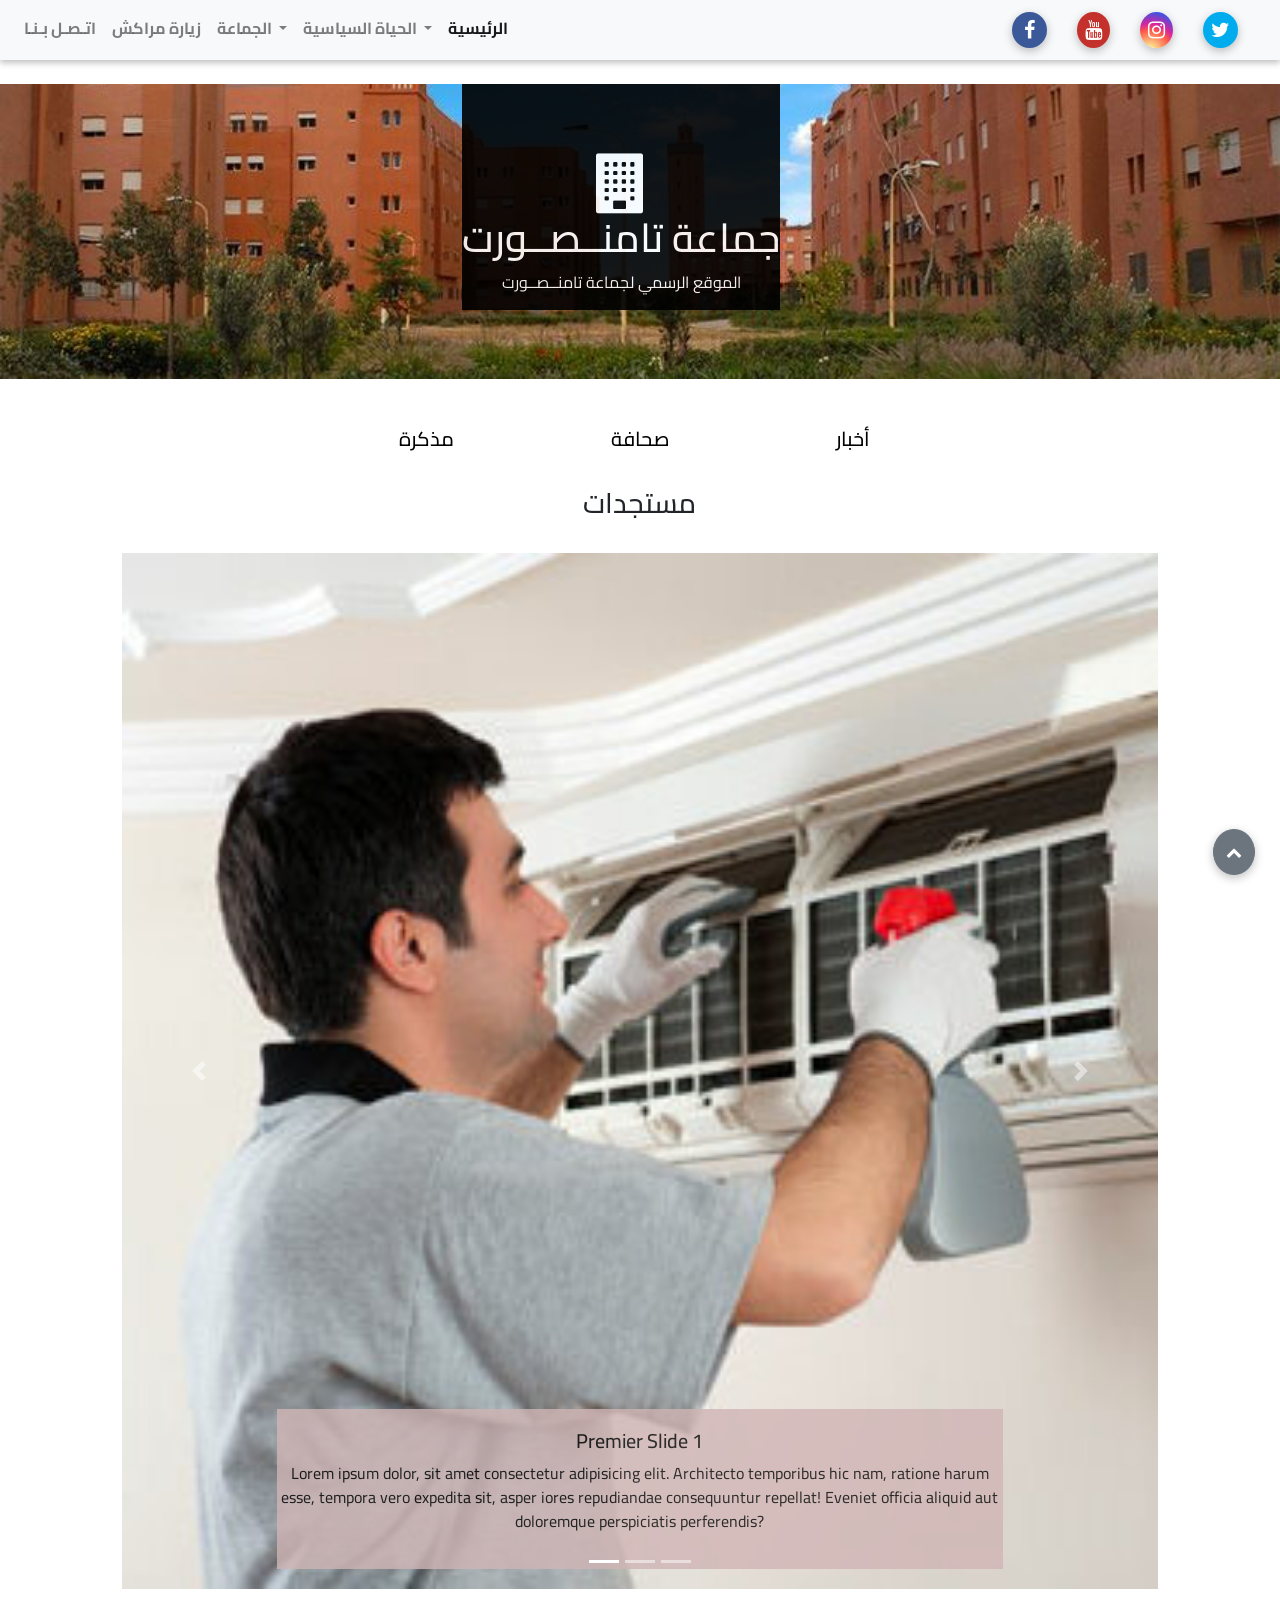
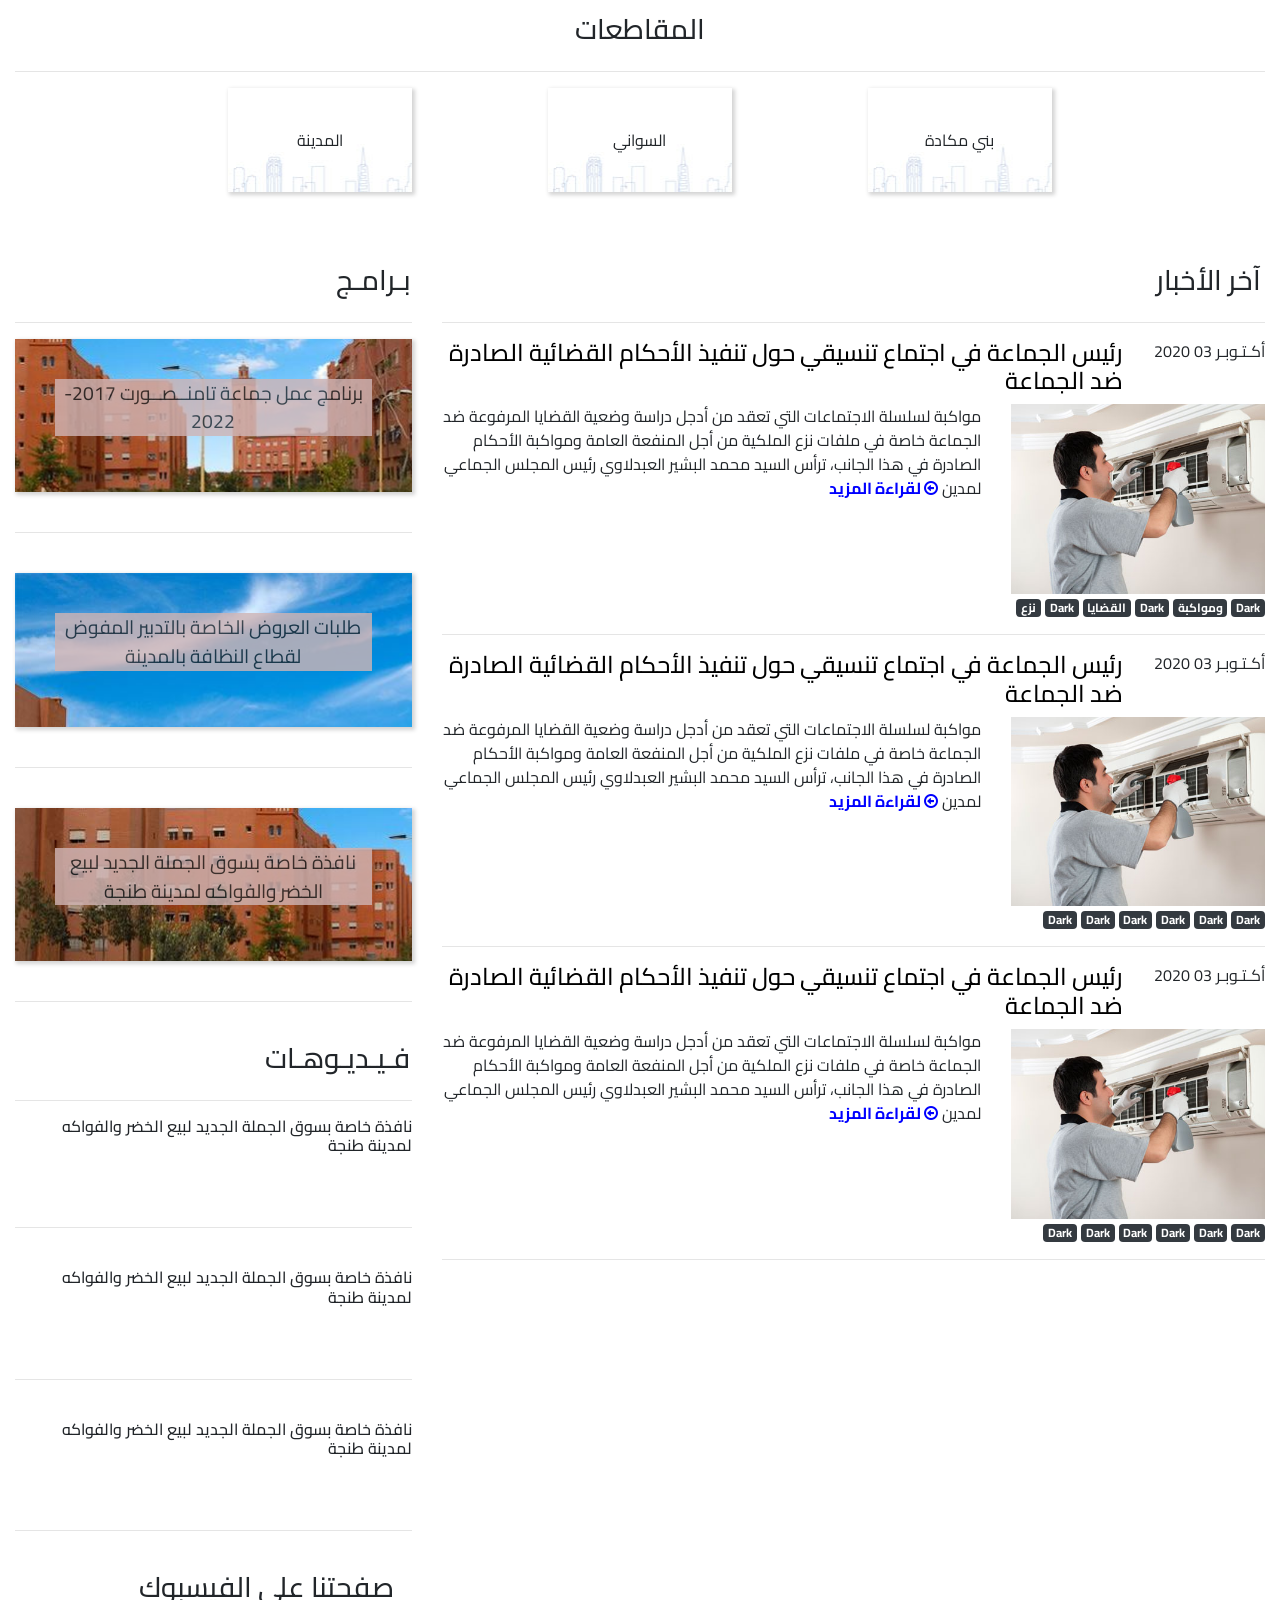
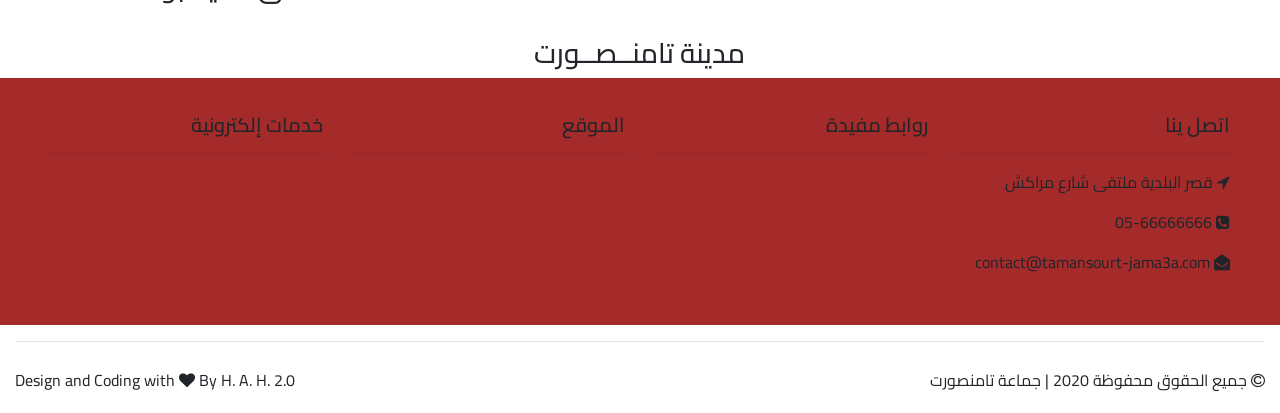
==== vue/index.html @ dc3e3442 "t9hrt a5oty , pc taytbloka chaque 2min , hada jhddi" ====
<!DOCTYPE html>
<html lang="ar">
  <head>
    <meta charset="UTF-8" />
    <meta name="viewport" content="width=device-width, initial-scale=1.0" />

    <link
      rel="stylesheet"
      href="https://stackpath.bootstrapcdn.com/font-awesome/4.7.0/css/font-awesome.min.css"
    />
    <link
      rel="stylesheet"
      href="../vondor/bootstrap/dist/css/bootstrap.min.css"
    />
    <link rel="stylesheet" href="../style/style.css" />
    <!-- <link href="https://fonts.googleapis.com/css2?family=Roboto" rel="stylesheet" /> -->
    <link
      href="https://fonts.googleapis.com/css2?family=Cairo:wght@600&display=swap"
      rel="stylesheet"
    />
    <title>جماعة تامنــصــورت | أحـسـن جـمـاعـة فـي الـعـالـم</title>
  </head>

  <body>
    <header>
      <nav class="navbar navbar-expand-lg navbar-light bg-light">
       
        <button
          class="navbar-toggler"
          type="button"
          data-toggle="collapse"
          data-target="#navbarTogglerDemo02"
          aria-controls="navbarTogglerDemo02"
          aria-expanded="false"
          aria-label="Toggle navigation"
        >
        <i class="fa fa-bars" style="font-size:30px"></i>
        </button>

        <div class="collapse navbar-collapse" id="navbarTogglerDemo02">
          <ul
            class="navbar-nav mr-auto mt-2 mt-lg-0"
            style="text-align: center"
          >
          <li class="nav-item cool-link">
            <a class="nav-link" href="#">اتـصـل بـنـا</a>
          </li>
          <li class="nav-item cool-link">
            <a class="nav-link" href="#">زيارة مراكش</a>
          </li>
         
           
            <li class="nav-item dropdown cool-link">
              <a
                class="nav-link dropdown-toggle"
                href="#"
                id="navbarDropdownMenuLink"
                data-toggle="dropdown"
                aria-haspopup="true"
                aria-expanded="false"
              >
                الجماعة
              </a>
              <div
                class="dropdown-menu"
                aria-labelledby="navbarDropdownMenuLink"
              >
                <a class="dropdown-item" href="#">جماعة تامنــصــورت</a>
                <hr />
                <a class="dropdown-item" href="#">الإدارة الجماعية</a>
                <hr />
                <a class="dropdown-item" href="#">المقاطعات</a>
              </div>
            </li>
            <li class="nav-item dropdown cool-link">
              <a
                class="nav-link dropdown-toggle"
                href="#"
                id="navbarDropdownMenuLink"
                data-toggle="dropdown"
                aria-haspopup="true"
                aria-expanded="false"
              >
                الحياة السياسية
              </a>
              <div
                class="dropdown-menu"
                aria-labelledby="navbarDropdownMenuLink"
              >
                <a class="dropdown-item" href="#">العمدة</a>
                <hr />
                <a class="dropdown-item" href="#">المكتب</a>
                <hr />
                <a class="dropdown-item" href="#">المجلس الجماعي</a>
                <hr />
                <a class="dropdown-item" href="#">مجالس المقاطعات</a>
              </div>
            </li>
           
           
            <li class="nav-item active cool-link">
              <a class="nav-link" href="#"
                >الرئيسية<span class="sr-only">(current)</span></a
              >
            </li>
          </ul>
          <br>
          <span style="float: right;">
        <a class="padd facebook" href="#" target="_blank" ><i class="fa fa-facebook" aria-hidden="true"></i></a>
          <a class="padd youtube" href="#" target="_blank" >  <i class="fa fa-youtube" aria-hidden="true"></i></a>
          <a class="padd instagram" href="#" target="_blank" ><i class="fa fa-instagram" aria-hidden="true"></i></a>
          <a class="padd twitter" href="#" target="_blank" ><i class="fa fa-twitter" aria-hidden="true"></i></a>
        </span>
        </div>
      </nav>
    </header>
    <!-- <div id="loading"></div> page -->
    <br />
    <div class="container-fluid">
      <div class="row " style="text-align: center;">
        <img id="image" src="../images/back2.jpg" width="100%"/>
        <span id="definition">
        <i
              class="fa fa-building"
              aria-hidden="true"
              style="font-size: 60px"
            ></i>
          <h1 >
            جماعة تامنــصــورت
           
          </h1>
        <p>الموقع الرسمي لجماعة تامنــصــورت</p></span>
      
      </div>
      <br />
      <br />
      <div class="row" style="text-align: center">
        <div class="col-md-3"></div>
        <!-- <div class="col-md-2">
          <a class="padd" href="#" target="_blank" ><i class="fa fa-facebook" aria-hidden="true"></i></a>
          <a class="padd" href="#" target="_blank" >  <i class="fa fa-youtube" aria-hidden="true"></i></a>
          <a class="padd" href="#" target="_blank" ><i class="fa fa-instagram" aria-hidden="true"></i></a>
          <a class="padd" href="#" target="_blank" ><i class="fa fa-twitter" aria-hidden="true"></i></a>
  
        </div> -->
        <div class="col-md-2">
          <a class="cool-link" href="#"> <h5> مذكرة</h5></a>
        </div>
        <div class="col-md-2">
          <a class="cool-link" href="#"><h5>صحافة</h5> </a>
        </div>
        <div class="col-md-2">
          <a class="cool-link" href="#"><h5>أخبار</h5></a>
        </div>

        <div class="col-md-3"></div>
      </div>
      <br />
      <div class="row" style="text-align: center;">
        <div class="col-md-4"></div>
        <div class="col-md-4"><h3>مستجدات</h3></div>
        <div class="col-md-4"></div>
      </div>
      <br>
      <div class="row">
        <div class="col-md-1"></div>
        <div class="col-md-10">
          <div
            id="carouselExampleIndicators"
            class="carousel slide"
            data-ride="carousel"
          >
            <ol class="carousel-indicators">
              <li
                data-target="#carouselExampleIndicators"
                data-slide-to="0"
                class="active"
              ></li>
              <li
                data-target="#carouselExampleIndicators"
                data-slide-to="1"
              ></li>
              <li
                data-target="#carouselExampleIndicators"
                data-slide-to="2"
              ></li>
            </ol>
            <div class="carousel-inner">
              <div class="carousel-item active">
                <img
                  class="d-block w-100"
                  src="../images/slide1.jpg"
                  alt="First slide"
                />
                <div
                  class="carousel-caption d-none d-md-block"
                  style="background-color: #d0b5b5;color:black ;  opacity: 0.8;"
                >
                  <h5>Premier Slide 1</h5>
                  <p>
                    Lorem ipsum dolor, sit amet consectetur adipisicing elit.
                    Architecto temporibus hic nam, ratione harum esse, tempora
                    vero expedita sit, asper iores repudiandae consequuntur
                    repellat! Eveniet officia aliquid aut doloremque
                    perspiciatis perferendis?
                  </p>
                </div>
              </div>

              <div class="carousel-item">
                <img
                  class="d-block w-100"
                  src="../images/slide1.jpg"
                  alt="Second slide"
                />
                <div
                  class="carousel-caption d-none d-md-block"
                  style="background-color: #d0b5b5;color:black  ;  opacity: 0.8;"
                >
                  <h5>Deuxieme slide 2</h5>
                  <p>
                    Lorem ipsum dolor, sit amet consectetur adipisicing elit.
                    Architecto temporibus hic nam, ratione harum esse, tempora
                    vero expedita sit, asper iores repudiandae consequuntur
                    repellat! Eveniet officia aliquid aut doloremque
                    perspiciatis perferendis?
                  </p>
                </div>
              </div>
              <div class="carousel-item">
                <img
                  class="d-block w-100"
                  src="../images/slide1.jpg"
                  alt="Third slide"
                />
                <div
                  class="carousel-caption d-none d-md-block"
                  style="background-color: #d0b5b5;color:black ;  opacity: 0.8; "
                >
                  <h5>Troisieme Slide 3</h5>
                  <p>
                    Lorem ipsum dolor, sit amet consectetur adipisicing elit.
                    Architecto temporibus hic nam, ratione harum esse, tempora
                    vero expedita sit, asper iores repudiandae consequuntur
                    repellat! Eveniet officia aliquid aut doloremque
                    perspiciatis perferendis?
                  </p>
                </div>
              </div>
            </div>
            <a
              class="carousel-control-prev"
              href="#carouselExampleIndicators"
              role="button"
              data-slide="prev"
            >
              <span
                class="carousel-control-prev-icon"
                aria-hidden="true"
              ></span>
              <span class="sr-only">Previous</span>
            </a>
            <a
              class="carousel-control-next"
              href="#carouselExampleIndicators"
              role="button"
              data-slide="next"
            >
              <span
                class="carousel-control-next-icon"
                aria-hidden="true"
              ></span>
              <span class="sr-only">Next</span>
            </a>
          </div>
        </div>
        <div class="col-md-1"></div>
    
      </div>
      <br />
       <div class="row" style="text-align: center;">
            <div class="col-md-5"></div>
            <div class="col-md-2"><h3>المقاطعات</h3></div>
            <div class="col-md-5"></div>
          </div>
          <hr />
      <div class="row" style="text-align: center">
        <div class="col-md-2"></div>
        <div class="col-md-2">
          <div class="my-card carding">المدينة</div>
          <br />
        </div>
        <div class="col-md-1"></div>
        <br />
        <div class="col-md-2">
          <div class="my-card carding">السواني</div>
          <br />
        </div>
        <div class="col-md-1"></div>
        <div class="col-md-2">
          <div class="my-card carding">بني مكادة</div>
        </div>
        <div class="col-md-2"></div>
      </div>
      <br />
      <br />

      <div class="row">
        <div class="col-md-4">
          <div class="row" style="text-align: center;">
            <div class="col-md-9"></div>
            <div class="col-md-3"><h3>بـرامـج</h3></div>
          </div>
          <hr />
          <div class="my-card test0">  <p class="ho"> برنامج عمل جماعة تامنــصــورت 2017-2022</p> </div>
          <br />
          <hr />

          <br />
          <div class="my-card test">
          <p  class="ho"> طلبات العروض الخاصة بالتدبير المفوض لقطاع النظافة بالمدينة</p> 
          </div>
          <br />
          <hr />

          <br />
          <div class="my-card test2">
            <p  class="ho"> نافذة خاصة بسوق الجملة الجديد لبيع الخضر والفواكه لمدينة طنجة</p> 
          </div>
          <br />
          <hr />

          <br />
          <div class="row" style="text-align: center;">
            <div class="col-md-7"></div>
            <div class="col-md-5"><h3>فـيـديـوهـات</h3></div>
          </div>
          <hr />
          <div class="row" style="text-align: right">
            <div class="col-md-12">
              <h6>
                نافذة خاصة بسوق الجملة الجديد لبيع الخضر والفواكه لمدينة طنجة
              </h6>
              <br />
              <!-- <iframe
                width="80%"
                height="200"
                src="https://www.youtube.com/embed/Rf_vrD_gNY4"
                frameborder="0"
                allow="accelerometer;
     autoplay; clipboard-write; encrypted-media; gyroscope; picture-in-picture"
                allowfullscreen
              ></iframe> -->
              <br />
              <hr />
              <br />
            </div>

            <div class="col-md-12">
              <h6>
                نافذة خاصة بسوق الجملة الجديد لبيع الخضر والفواكه لمدينة طنجة
              </h6>
              <br />
              <!-- <iframe
                width="80%"
                height="200"
                src="https://www.youtube.com/embed/Rf_vrD_gNY4"
                frameborder="0"
                allow="accelerometer;
     autoplay; clipboard-write; encrypted-media; gyroscope; picture-in-picture"
                allowfullscreen
              ></iframe> -->
              <br />
              <hr />
              <br />
            </div>

            <div class="col-md-12">
              <h6>
                نافذة خاصة بسوق الجملة الجديد لبيع الخضر والفواكه لمدينة طنجة
              </h6>
              <br />
              <!-- <iframe
                width="80%"
                height="200"
                src="https://www.youtube.com/embed/Rf_vrD_gNY4"
                frameborder="0"
                allow="accelerometer;
     autoplay; clipboard-write; encrypted-media; gyroscope; picture-in-picture"
                allowfullscreen
              ></iframe> -->
            </div>
          </div>

          <br />
          <hr />
          <br />
          <div class="row" style="text-align: center;">
            <div class="col-md-3"></div>
            <div class="col-md-9"><h3>صفحتنا على الفيسبوك</h3></div>
          </div>
        </div>
        <div class="col-md-8">
          <div class="row" style="text-align: center;"> 
            <div class="col-md-10"></div>
            <div class="col-md-2"><h3>آخر الأخبار</h3></div>
          </div>
          <hr />
          <div class="row" style="text-align: right">
            <div class="col-md-10">
              <h4>
                <a href="#"
                  >رئيس الجماعة في اجتماع تنسيقي حول تنفيذ الأحكام القضائية
                  الصادرة ضد الجماعة</a
                >
              </h4>
            </div>
            <div class="col-md-2">2020 أكـتـوبـر 03</div>
            <br />
            <br />
            <div class="col-md-8">
              <p>
                مواكبة لسلسلة الاجتماعات التي تعقد من أدجل دراسة وضعية القضايا
                المرفوعة ضد الجماعة خاصة في ملفات نزع الملكية من أجل المنفعة
                العامة ومواكبة الأحكام الصادرة في هذا الجانب، ترأس السيد محمد
                البشير العبدلاوي رئيس المجلس الجماعي لمدين
                <a href="#" style="color: blue; font-weight: bold">
                  <i class="fa fa-arrow-circle-o-left" aria-hidden="true"></i>
                  لقراءة المزيد
                </a>
              </p>
            </div>
            <div class="col-md-4">
              <img src="../images/service2.jpg" width="100%" alt="image" />
              <br />
              <span class="badge badge-dark">نزع</span>
              <span class="badge badge-dark">Dark</span>
              <span class="badge badge-dark">القضايا</span>
              <span class="badge badge-dark">Dark</span>
              <span class="badge badge-dark">ومواكبة</span>
              <span class="badge badge-dark">Dark</span>
            </div>
          </div>
          <hr />
          <div class="row" style="text-align: right">
            <div class="col-md-10">
              <h4>
                <a href="#"
                  >رئيس الجماعة في اجتماع تنسيقي حول تنفيذ الأحكام القضائية
                  الصادرة ضد الجماعة</a
                >
              </h4>
            </div>
            <div class="col-md-2">2020 أكـتـوبـر 03</div>
            <br />
            <br />
            <div class="col-md-8">
              <p>
                مواكبة لسلسلة الاجتماعات التي تعقد من أدجل دراسة وضعية القضايا
                المرفوعة ضد الجماعة خاصة في ملفات نزع الملكية من أجل المنفعة
                العامة ومواكبة الأحكام الصادرة في هذا الجانب، ترأس السيد محمد
                البشير العبدلاوي رئيس المجلس الجماعي لمدين
                <a href="#" style="color: blue; font-weight: bold">
                  <i class="fa fa-arrow-circle-o-left" aria-hidden="true"></i>
                  لقراءة المزيد
                </a>
              </p>
            </div>
            <div class="col-md-4">
              <img src="../images/service2.jpg" width="100%" alt="image" />
              <br />
              <span class="badge badge-dark">Dark</span>
              <span class="badge badge-dark">Dark</span>
              <span class="badge badge-dark">Dark</span>
              <span class="badge badge-dark">Dark</span>
              <span class="badge badge-dark">Dark</span>
              <span class="badge badge-dark">Dark</span>
            </div>
          </div>
          <hr />
          <div class="row" style="text-align: right">
            <div class="col-md-10">
              <h4>
                <a href="#"
                  >رئيس الجماعة في اجتماع تنسيقي حول تنفيذ الأحكام القضائية
                  الصادرة ضد الجماعة</a
                >
              </h4>
            </div>
            <div class="col-md-2">2020 أكـتـوبـر 03</div>
            <br />
            <br />
            <div class="col-md-8">
              <p>
                مواكبة لسلسلة الاجتماعات التي تعقد من أدجل دراسة وضعية القضايا
                المرفوعة ضد الجماعة خاصة في ملفات نزع الملكية من أجل المنفعة
                العامة ومواكبة الأحكام الصادرة في هذا الجانب، ترأس السيد محمد
                البشير العبدلاوي رئيس المجلس الجماعي لمدين
                <a href="#" style="color: blue; font-weight: bold">
                  <i class="fa fa-arrow-circle-o-left" aria-hidden="true"></i>
                  لقراءة المزيد
                </a>
              </p>
            </div>
            <div class="col-md-4">
              <img src="../images/service2.jpg" width="100%" alt="image" />
              <br />
              <span class="badge badge-dark">Dark</span>
              <span class="badge badge-dark">Dark</span>
              <span class="badge badge-dark">Dark</span>
              <span class="badge badge-dark">Dark</span>
              <span class="badge badge-dark">Dark</span>
              <span class="badge badge-dark">Dark</span>
            </div>
          </div>
          <hr />
        </div>
        <div class="row"></div>
      </div>
      <br />
      <div class="row" style="text-align: center;">
        <div class="col-md-4"></div>
        <div class="col-md-4"><h3>مدينة  تامنــصــورت</h3></div>
        <div class="col-md-4"></div>
      </div>
      <div class="row" style="background-color: brown; text-align: right;padding:35px">
        <div class="col-md-3">
          <h5>خدمات إلكترونية</h5>
          <hr />
        </div>
        <div class="col-md-3">
          <h5>الموقع</h5>
          <hr />
        </div>
        <div class="col-md-3">
          <h5>روابط مفيدة</h5>
          <hr />
        </div>
        <div class="col-md-3">
          <h5>اتصل ينا</h5>
          <hr />
          <p>  
           قصر البلدية ملتقى شارع مراكش 
           <i class="fa fa-location-arrow" aria-hidden="true"></i>
          </p>
          <p>
            05-66666666
            <i class="fa fa-phone-square" aria-hidden="true"></i>
          
          </p>
          <p>
            contact@tamansourt-jama3a.com
            <i class="fa fa-envelope-open" aria-hidden="true"></i>
           
          </p>
        </div>
        <br>
       <hr/>
       <br>
      
       
       
      </div>
      <hr>
      <div class="row" style="padding-top: 10px;padding-bottom: 5px;">
        <div class="col-md-6" style="text-align: left;">
          <p> Design and Coding with <i class="fa fa-heart" aria-hidden="true"></i> By H. A. H. 2.0 </p> 
           </div>
           <div class="col-md-6" style="text-align: right;">
             <p>     جميع الحقوق محفوظة 2020 | جماعة تامنصورت  <i class="fa fa-copyright" aria-hidden="true"></i> </p> 
           </div> 
      </div>
    </div>
  </body>
  <a title="Vers le Haut" id="back-to-top" href="#" class="btn btn-secondary back-to-top" role="button"><i class="fa fa-chevron-up"></i></a>
  <script
    src="https://code.jquery.com/jquery-3.2.1.slim.min.js"
    integrity="sha384-KJ3o2DKtIkvYIK3UENzmM7KCkRr/rE9/Qpg6aAZGJwFDMVNA/GpGFF93hXpG5KkN"
    crossorigin="anonymous"
  ></script>
  <script
    src="https://cdnjs.cloudflare.com/ajax/libs/popper.js/1.12.9/umd/popper.min.js"
    integrity="sha384-ApNbgh9B+Y1QKtv3Rn7W3mgPxhU9K/ScQsAP7hUibX39j7fakFPskvXusvfa0b4Q"
    crossorigin="anonymous"
  ></script>
  <script
    src="https://maxcdn.bootstrapcdn.com/bootstrap/4.0.0/js/bootstrap.min.js"
    integrity="sha384-JZR6Spejh4U02d8jOt6vLEHfe/JQGiRRSQQxSfFWpi1MquVdAyjUar5+76PVCmYl"
    crossorigin="anonymous"
  ></script>
  <script type="module" src="../js/main.js"></script>

  <script src="../js/scroll.js"></script>
</html>
---- style/style.css ----
body {
 font-family: 'Cairo', sans-serif;
}
html {
  scroll-behavior: smooth;
}
.navbar{
  box-shadow: 0 3px 6px 0 rgba(50,50,50,.3);
}
.navbar-toggler:focus{
  outline: 1px none;
}
a {
  color: black;
}
#image{
  position: relative;
 
}
#definition {
  position: absolute;
  right: 500px;
  padding-top: 70px;
background-color:black;
color:white;
opacity:0.9;
}
a:hover {
  color: black;
  text-decoration: none;
 }
 /* Hover Animation */
 .cool-link {
  display: inline-block;
  /* color: cadetblue; */
  text-decoration: none;
  font-weight: bold;
}
.padd{
  padding-right:26px;
  font-size: 20px;
}
.ho{
  background-color: #d0b5b5;
  opacity: 0.8;
  /* font-weight: bold; */
  font-size: larger;

}
.carding{
  background: url(../images/bla.jpg) no-repeat;
}
.my-card{
  background-color: whitesmoke;
  padding: 40px;
  box-shadow: 2px 2px 4px 1px #d4d4d4;
  text-align: center;
 
}
.test0{

  background: url(../images/back2.jpg) no-repeat;

  background-position-x: center;
}
.test{
  background: url(../images/back.jpg) no-repeat;

}
.test2{
  background: url(../images/back2.jpg) no-repeat;

}
.cool-link::after {
  content: "";
  display: block;
  width: 0;
  height: 4px;
  background: brown;
  transition: width 0.4s;
}

.cool-link:hover::after {
  width: 100%;
  transition: width 0.3s;
}
/* Loading CSS */
 .page {
  display: none;
}

#loading {
  display: block;
  position: absolute;
  top: 0;
  left: 0;
  z-index: 100;
  width: 100vw;
  height: 100vh;
  /* background-color: white; */
  background-image: url("/images/Double Ring-1s-200px.svg");
  background-repeat: no-repeat;
  background-position: center;
}

.fa-facebook{
  background-color: #3b5998;
  padding: 8px;
  color: white;
  border-radius: 50%;
  padding-left: 12px;
  padding-right: 12px;
  box-shadow: 0px 3px 10px rgba(0,0,0,.25);
}
.fa-youtube{
  background-color: #c4302b;
  padding: 8px;
  color: white;
  border-radius: 50%;
  box-shadow: 0px 3px 10px rgba(0,0,0,.25);
}
.fa-twitter{
background-color: #00acee ;
  padding: 8px;
  color: white;
  border-radius: 50%;
  box-shadow: 0px 3px 10px rgba(0,0,0,.25);
}
.fa-instagram{
  background: #d6249f;
  background: radial-gradient(circle at 30% 107%, #fdf497 0%, #fdf497 5%, #fd5949 45%,#d6249f 60%,#285AEB 90%);
  padding: 8px;
  color: white;
  border-radius: 50%;
  box-shadow: 0px 3px 10px rgba(0,0,0,.25);
}
.back-to-top {
  position: fixed;
  bottom: 25px;
  right: 25px;
  border-radius: 50%;
    padding-left: 12px;
    padding-right: 12px;
  padding-top: 10px;
padding-bottom:10px;
 box-shadow: 0px 3px 10px rgba(0,0,0,.25);
}
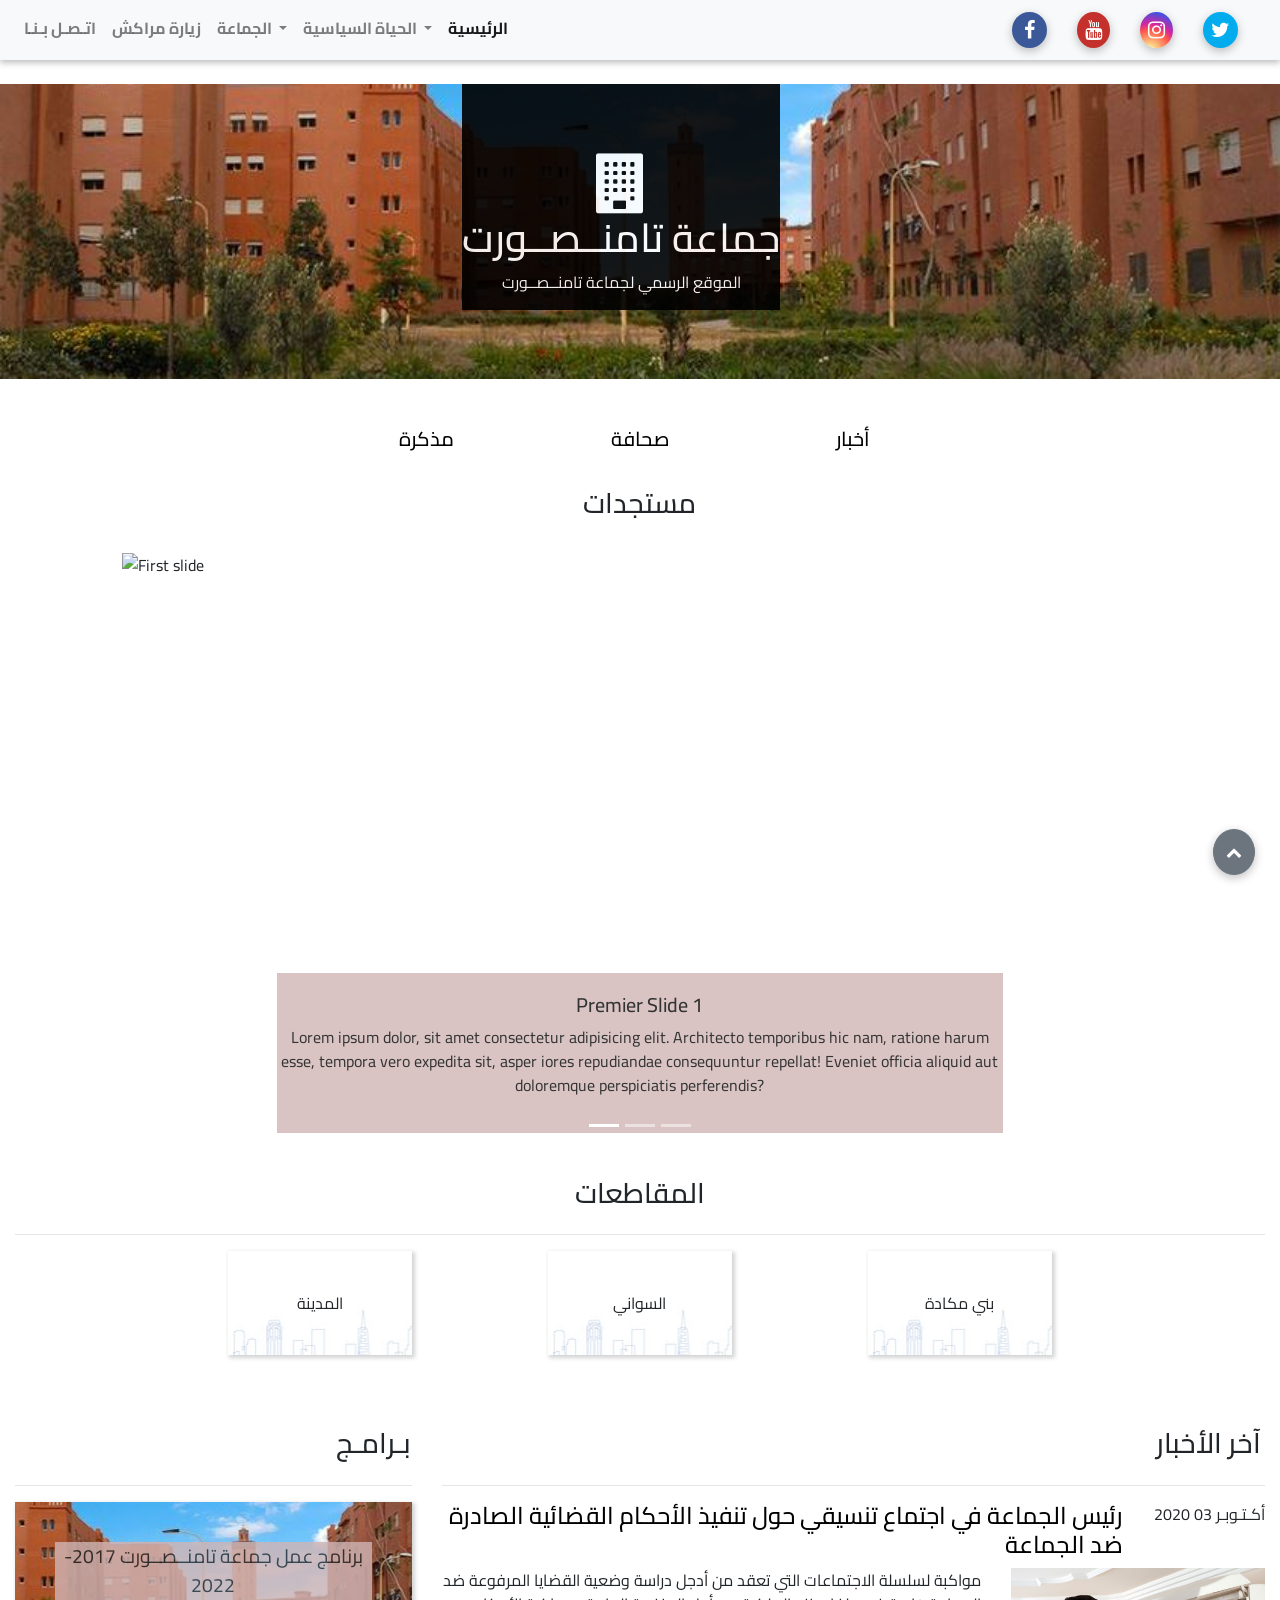
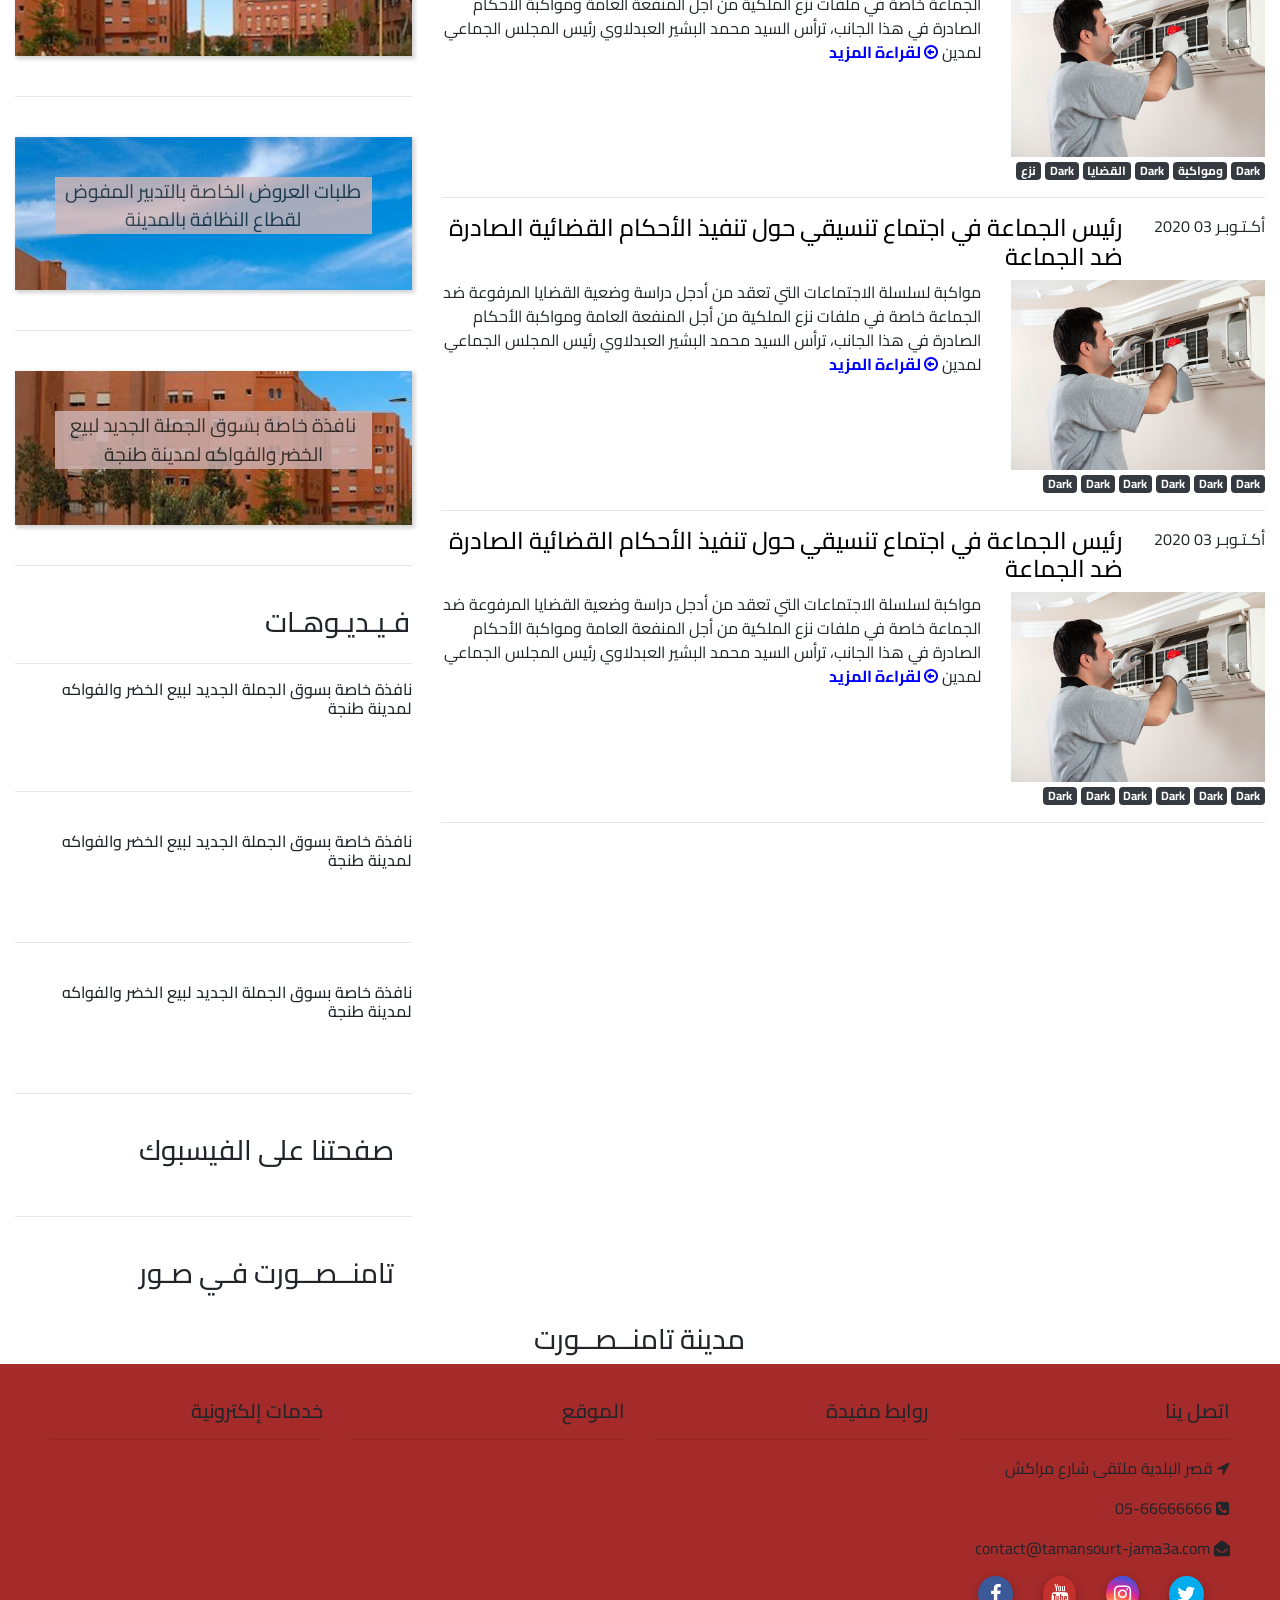
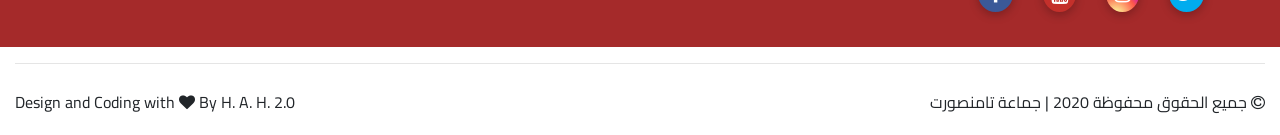
==== commit ea3afc1c: "smo7aat a 7amza , drt contact page jddida !!" ====
--- a/vue/index.html
+++ b/vue/index.html
@@ -43,7 +43,7 @@
             style="text-align: center"
           >
           <li class="nav-item cool-link">
-            <a class="nav-link" href="#">اتـصـل بـنـا</a>
+            <a class="nav-link" href="contact.html">اتـصـل بـنـا</a>
           </li>
           <li class="nav-item cool-link">
             <a class="nav-link" href="#">زيارة مراكش</a>
@@ -189,7 +189,7 @@
               <div class="carousel-item active">
                 <img
                   class="d-block w-100"
-                  src="../images/slide1.jpg"
+                  src="../images/WhatsApp Image 2020-10-03 at 16.43.08 (8).jpeg"
                   alt="First slide"
                 />
                 <div
@@ -210,7 +210,7 @@
               <div class="carousel-item">
                 <img
                   class="d-block w-100"
-                  src="../images/slide1.jpg"
+                  src="../images/WhatsApp Image 2020-10-03 at 16.43.08 (2).jpeg"
                   alt="Second slide"
                 />
                 <div
@@ -230,7 +230,7 @@
               <div class="carousel-item">
                 <img
                   class="d-block w-100"
-                  src="../images/slide1.jpg"
+                  src="../images/WhatsApp Image 2020-10-03 at 16.43.08 (1).jpeg"
                   alt="Third slide"
                 />
                 <div
@@ -399,6 +399,15 @@
             <div class="col-md-3"></div>
             <div class="col-md-9"><h3>صفحتنا على الفيسبوك</h3></div>
           </div>
+                    <!-- Script Page Facebook via API Facebook , i will do it later -->
+          <br />
+          <hr />
+          <br />
+          <div class="row" style="text-align: center;">
+            <div class="col-md-3"></div>
+            <div class="col-md-9"><h3>تامنــصــورت فـي صـور </h3></div>
+          </div>
+          <!-- A Gallery of photos sliding to show to city beauty , i will do it later -->
         </div>
         <div class="col-md-8">
           <div class="row" style="text-align: center;"> 
@@ -523,6 +532,7 @@
         <div class="col-md-4"><h3>مدينة  تامنــصــورت</h3></div>
         <div class="col-md-4"></div>
       </div>
+      <!-- Footer Bar -->
       <div class="row" style="background-color: brown; text-align: right;padding:35px">
         <div class="col-md-3">
           <h5>خدمات إلكترونية</h5>
@@ -553,6 +563,13 @@
             <i class="fa fa-envelope-open" aria-hidden="true"></i>
            
           </p>
+          <!-- <br> -->
+          <span style="float: right;">
+            <a class="padd facebook" href="#" target="_blank" ><i class="fa fa-facebook" aria-hidden="true"></i></a>
+              <a class="padd youtube" href="#" target="_blank" >  <i class="fa fa-youtube" aria-hidden="true"></i></a>
+              <a class="padd instagram" href="#" target="_blank" ><i class="fa fa-instagram" aria-hidden="true"></i></a>
+              <a class="padd twitter" href="#" target="_blank" ><i class="fa fa-twitter" aria-hidden="true"></i></a>
+            </span>
         </div>
         <br>
        <hr/>
@@ -588,7 +605,7 @@
     integrity="sha384-JZR6Spejh4U02d8jOt6vLEHfe/JQGiRRSQQxSfFWpi1MquVdAyjUar5+76PVCmYl"
     crossorigin="anonymous"
   ></script>
-  <script type="module" src="../js/main.js"></script>
+  <script src="../js/main.js"></script>
 
   <script src="../js/scroll.js"></script>
 </html>
--- a/style/style.css
+++ b/style/style.css
@@ -16,6 +16,10 @@
 #image{
   position: relative;
  
+}
+.d-block{
+  height:600px;
+  widows: 100%;
 }
 #definition {
   position: absolute;
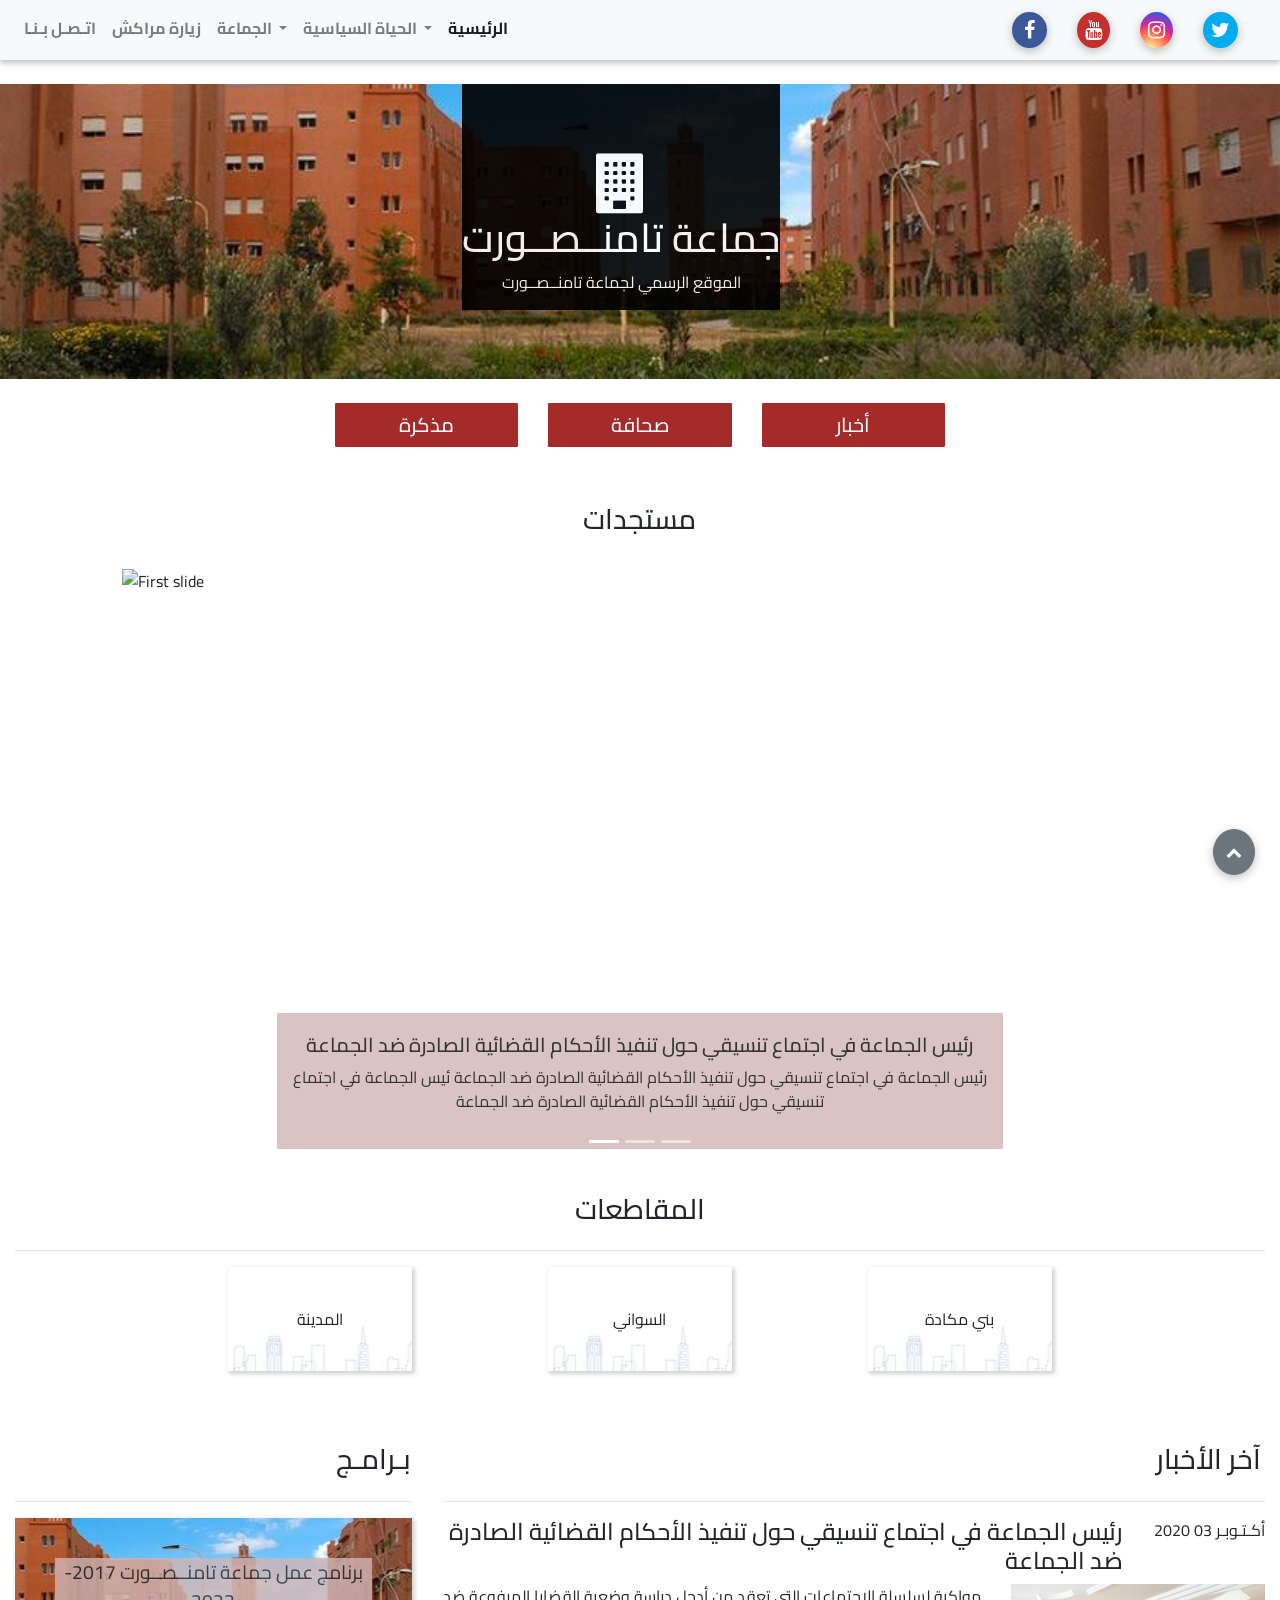
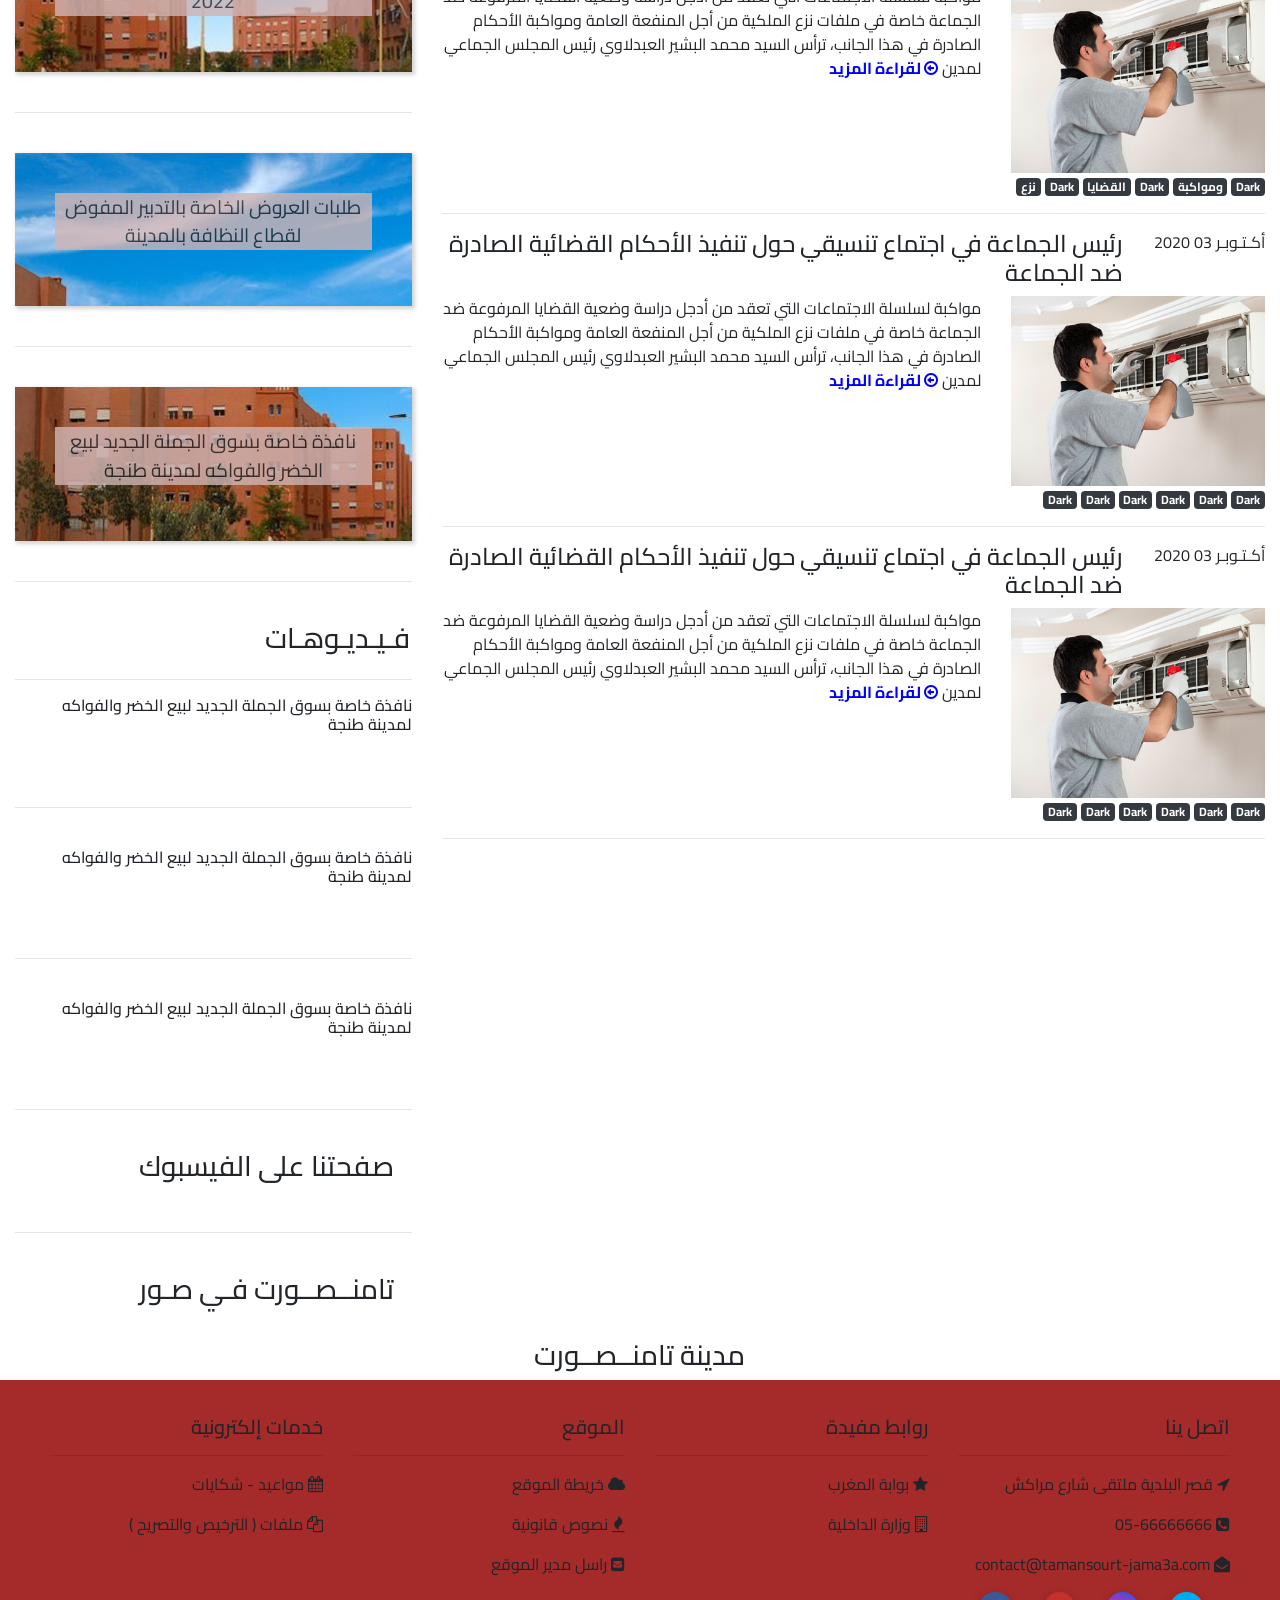
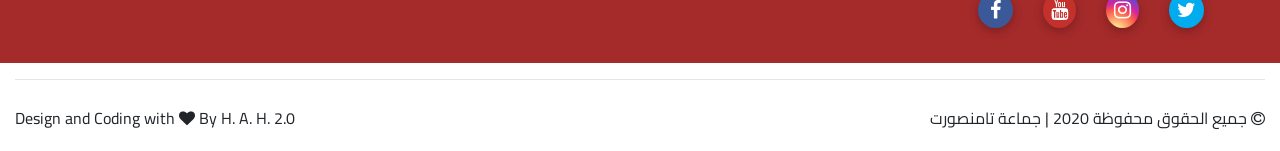
==== commit e461c027: "sawbt a5bar details + tabs ( a5bar , presse . bla )" ====
--- a/vue/index.html
+++ b/vue/index.html
@@ -24,7 +24,6 @@
   <body>
     <header>
       <nav class="navbar navbar-expand-lg navbar-light bg-light">
-       
         <button
           class="navbar-toggler"
           type="button"
@@ -34,7 +33,7 @@
           aria-expanded="false"
           aria-label="Toggle navigation"
         >
-        <i class="fa fa-bars" style="font-size:30px"></i>
+          <i class="fa fa-bars" style="font-size: 30px"></i>
         </button>
 
         <div class="collapse navbar-collapse" id="navbarTogglerDemo02">
@@ -42,14 +41,13 @@
             class="navbar-nav mr-auto mt-2 mt-lg-0"
             style="text-align: center"
           >
-          <li class="nav-item cool-link">
-            <a class="nav-link" href="contact.html">اتـصـل بـنـا</a>
-          </li>
-          <li class="nav-item cool-link">
-            <a class="nav-link" href="#">زيارة مراكش</a>
-          </li>
-         
-           
+            <li class="nav-item cool-link">
+              <a class="nav-link" href="contact.html">اتـصـل بـنـا</a>
+            </li>
+            <li class="nav-item cool-link">
+              <a class="nav-link" href="#">زيارة مراكش</a>
+            </li>
+
             <li class="nav-item dropdown cool-link">
               <a
                 class="nav-link dropdown-toggle"
@@ -96,72 +94,69 @@
                 <a class="dropdown-item" href="#">مجالس المقاطعات</a>
               </div>
             </li>
-           
-           
+
             <li class="nav-item active cool-link">
               <a class="nav-link" href="#"
                 >الرئيسية<span class="sr-only">(current)</span></a
               >
             </li>
           </ul>
-          <br>
-          <span style="float: right;">
-        <a class="padd facebook" href="#" target="_blank" ><i class="fa fa-facebook" aria-hidden="true"></i></a>
-          <a class="padd youtube" href="#" target="_blank" >  <i class="fa fa-youtube" aria-hidden="true"></i></a>
-          <a class="padd instagram" href="#" target="_blank" ><i class="fa fa-instagram" aria-hidden="true"></i></a>
-          <a class="padd twitter" href="#" target="_blank" ><i class="fa fa-twitter" aria-hidden="true"></i></a>
-        </span>
+          <br />
+          <span style="float: right">
+            <a class="padd facebook" href="#" target="_blank"
+              ><i class="fa fa-facebook" aria-hidden="true"></i
+            ></a>
+            <a class="padd youtube" href="#" target="_blank">
+              <i class="fa fa-youtube" aria-hidden="true"></i
+            ></a>
+            <a class="padd instagram" href="#" target="_blank"
+              ><i class="fa fa-instagram" aria-hidden="true"></i
+            ></a>
+            <a class="padd twitter" href="#" target="_blank"
+              ><i class="fa fa-twitter" aria-hidden="true"></i
+            ></a>
+          </span>
         </div>
       </nav>
     </header>
     <!-- <div id="loading"></div> page -->
     <br />
     <div class="container-fluid">
-      <div class="row " style="text-align: center;">
-        <img id="image" src="../images/back2.jpg" width="100%"/>
+      <div class="row" style="text-align: center">
+        <img id="image" src="../images/back2.jpg" width="100%" />
         <span id="definition">
-        <i
-              class="fa fa-building"
-              aria-hidden="true"
-              style="font-size: 60px"
-            ></i>
-          <h1 >
-            جماعة تامنــصــورت
-           
-          </h1>
-        <p>الموقع الرسمي لجماعة تامنــصــورت</p></span>
-      
-      </div>
-      <br />
-      <br />
+          <i
+            class="fa fa-building"
+            aria-hidden="true"
+            style="font-size: 60px"
+          ></i>
+          <h1>جماعة تامنــصــورت</h1>
+          <p>الموقع الرسمي لجماعة تامنــصــورت</p></span
+        >
+      </div>
+     <br>
       <div class="row" style="text-align: center">
         <div class="col-md-3"></div>
-        <!-- <div class="col-md-2">
-          <a class="padd" href="#" target="_blank" ><i class="fa fa-facebook" aria-hidden="true"></i></a>
-          <a class="padd" href="#" target="_blank" >  <i class="fa fa-youtube" aria-hidden="true"></i></a>
-          <a class="padd" href="#" target="_blank" ><i class="fa fa-instagram" aria-hidden="true"></i></a>
-          <a class="padd" href="#" target="_blank" ><i class="fa fa-twitter" aria-hidden="true"></i></a>
-  
-        </div> -->
         <div class="col-md-2">
-          <a class="cool-link" href="#"> <h5> مذكرة</h5></a>
-        </div>
+          <a  href="#"> <h5 class="dash">مذكرة</h5></a> <br><br>
+        </div>
+      
         <div class="col-md-2">
-          <a class="cool-link" href="#"><h5>صحافة</h5> </a>
+          <a  href="#"><h5 class="dash">صحافة</h5> </a><br><br>
         </div>
         <div class="col-md-2">
-          <a class="cool-link" href="#"><h5>أخبار</h5></a>
+          <a  href="full-a5bar.html"><h5 class="dash">أخبار</h5></a> <br><br>
         </div>
 
         <div class="col-md-3"></div>
       </div>
-      <br />
-      <div class="row" style="text-align: center;">
+
+      <div class="row" style="text-align: center">
         <div class="col-md-4"></div>
         <div class="col-md-4"><h3>مستجدات</h3></div>
         <div class="col-md-4"></div>
       </div>
-      <br>
+      <br />
       <div class="row">
         <div class="col-md-1"></div>
         <div class="col-md-10">
@@ -194,15 +189,16 @@
                 />
                 <div
                   class="carousel-caption d-none d-md-block"
-                  style="background-color: #d0b5b5;color:black ;  opacity: 0.8;"
+                  style="background-color: #d0b5b5; color: black; opacity: 0.8"
                 >
-                  <h5>Premier Slide 1</h5>
+                  <h5>
+                    رئيس الجماعة في اجتماع تنسيقي حول تنفيذ الأحكام القضائية
+                    الصادرة ضد الجماعة
+                  </h5>
                   <p>
-                    Lorem ipsum dolor, sit amet consectetur adipisicing elit.
-                    Architecto temporibus hic nam, ratione harum esse, tempora
-                    vero expedita sit, asper iores repudiandae consequuntur
-                    repellat! Eveniet officia aliquid aut doloremque
-                    perspiciatis perferendis?
+                    رئيس الجماعة في اجتماع تنسيقي حول تنفيذ الأحكام القضائية
+                    الصادرة ضد الجماعة ئيس الجماعة في اجتماع تنسيقي حول تنفيذ
+                    الأحكام القضائية الصادرة ضد الجماعة
                   </p>
                 </div>
               </div>
@@ -215,7 +211,7 @@
                 />
                 <div
                   class="carousel-caption d-none d-md-block"
-                  style="background-color: #d0b5b5;color:black  ;  opacity: 0.8;"
+                  style="background-color: #d0b5b5; color: black; opacity: 0.8"
                 >
                   <h5>Deuxieme slide 2</h5>
                   <p>
@@ -235,7 +231,7 @@
                 />
                 <div
                   class="carousel-caption d-none d-md-block"
-                  style="background-color: #d0b5b5;color:black ;  opacity: 0.8; "
+                  style="background-color: #d0b5b5; color: black; opacity: 0.8"
                 >
                   <h5>Troisieme Slide 3</h5>
                   <p>
@@ -275,15 +271,14 @@
           </div>
         </div>
         <div class="col-md-1"></div>
-    
       </div>
       <br />
-       <div class="row" style="text-align: center;">
-            <div class="col-md-5"></div>
-            <div class="col-md-2"><h3>المقاطعات</h3></div>
-            <div class="col-md-5"></div>
-          </div>
-          <hr />
+      <div class="row" style="text-align: center">
+        <div class="col-md-5"></div>
+        <div class="col-md-2"><h3>المقاطعات</h3></div>
+        <div class="col-md-5"></div>
+      </div>
+      <hr />
       <div class="row" style="text-align: center">
         <div class="col-md-2"></div>
         <div class="col-md-2">
@@ -307,31 +302,37 @@
 
       <div class="row">
         <div class="col-md-4">
-          <div class="row" style="text-align: center;">
+          <div class="row" style="text-align: center">
             <div class="col-md-9"></div>
             <div class="col-md-3"><h3>بـرامـج</h3></div>
           </div>
           <hr />
-          <div class="my-card test0">  <p class="ho"> برنامج عمل جماعة تامنــصــورت 2017-2022</p> </div>
+          <div class="my-card test0">
+            <p class="ho">برنامج عمل جماعة تامنــصــورت 2017-2022</p>
+          </div>
           <br />
           <hr />
 
           <br />
           <div class="my-card test">
-          <p  class="ho"> طلبات العروض الخاصة بالتدبير المفوض لقطاع النظافة بالمدينة</p> 
+            <p class="ho">
+              طلبات العروض الخاصة بالتدبير المفوض لقطاع النظافة بالمدينة
+            </p>
           </div>
           <br />
           <hr />
 
           <br />
           <div class="my-card test2">
-            <p  class="ho"> نافذة خاصة بسوق الجملة الجديد لبيع الخضر والفواكه لمدينة طنجة</p> 
-          </div>
-          <br />
-          <hr />
-
-          <br />
-          <div class="row" style="text-align: center;">
+            <p class="ho">
+              نافذة خاصة بسوق الجملة الجديد لبيع الخضر والفواكه لمدينة طنجة
+            </p>
+          </div>
+          <br />
+          <hr />
+
+          <br />
+          <div class="row" style="text-align: center">
             <div class="col-md-7"></div>
             <div class="col-md-5"><h3>فـيـديـوهـات</h3></div>
           </div>
@@ -395,24 +396,63 @@
           <br />
           <hr />
           <br />
-          <div class="row" style="text-align: center;">
+          <div class="row" style="text-align: center">
             <div class="col-md-3"></div>
             <div class="col-md-9"><h3>صفحتنا على الفيسبوك</h3></div>
           </div>
-                    <!-- Script Page Facebook via API Facebook , i will do it later -->
-          <br />
-          <hr />
-          <br />
-          <div class="row" style="text-align: center;">
+          <!-- Script Page Facebook via API Facebook , i will do it later -->
+          <br />
+          <hr />
+          <br />
+          <div class="row" style="text-align: center">
             <div class="col-md-3"></div>
-            <div class="col-md-9"><h3>تامنــصــورت فـي صـور </h3></div>
+            <div class="col-md-9"><h3>تامنــصــورت فـي صـور</h3></div>
           </div>
           <!-- A Gallery of photos sliding to show to city beauty , i will do it later -->
         </div>
         <div class="col-md-8">
-          <div class="row" style="text-align: center;"> 
+          <div class="row" style="text-align: center">
             <div class="col-md-10"></div>
             <div class="col-md-2"><h3>آخر الأخبار</h3></div>
+          </div>
+          <hr />
+          <div class="row" style="text-align: right">
+            <div class="col-md-10">
+              <h4>
+                <a href="a5bar-details.html"
+                  >رئيس الجماعة في اجتماع تنسيقي حول تنفيذ الأحكام القضائية
+                  الصادرة ضد الجماعة</a
+                >
+              </h4>
+            </div>
+            <div class="col-md-2">2020 أكـتـوبـر 03</div>
+            <br />
+            <br />
+            <div class="col-md-8">
+              <p>
+                مواكبة لسلسلة الاجتماعات التي تعقد من أدجل دراسة وضعية القضايا
+                المرفوعة ضد الجماعة خاصة في ملفات نزع الملكية من أجل المنفعة
+                العامة ومواكبة الأحكام الصادرة في هذا الجانب، ترأس السيد محمد
+                البشير العبدلاوي رئيس المجلس الجماعي لمدين
+                <a
+                  href="a5bar-details.html"
+                  style="color: blue; font-weight: bold"
+                >
+                  <i class="fa fa-arrow-circle-o-left" aria-hidden="true"></i>
+                  لقراءة المزيد
+                </a>
+              </p>
+            </div>
+            <div class="col-md-4">
+              <img src="../images/service2.jpg" width="100%" alt="image" />
+              <br />
+              <span class="badge badge-dark">نزع</span>
+              <span class="badge badge-dark">Dark</span>
+              <span class="badge badge-dark">القضايا</span>
+              <span class="badge badge-dark">Dark</span>
+              <span class="badge badge-dark">ومواكبة</span>
+              <span class="badge badge-dark">Dark</span>
+            </div>
           </div>
           <hr />
           <div class="row" style="text-align: right">
@@ -442,11 +482,11 @@
             <div class="col-md-4">
               <img src="../images/service2.jpg" width="100%" alt="image" />
               <br />
-              <span class="badge badge-dark">نزع</span>
-              <span class="badge badge-dark">Dark</span>
-              <span class="badge badge-dark">القضايا</span>
-              <span class="badge badge-dark">Dark</span>
-              <span class="badge badge-dark">ومواكبة</span>
+              <span class="badge badge-dark">Dark</span>
+              <span class="badge badge-dark">Dark</span>
+              <span class="badge badge-dark">Dark</span>
+              <span class="badge badge-dark">Dark</span>
+              <span class="badge badge-dark">Dark</span>
               <span class="badge badge-dark">Dark</span>
             </div>
           </div>
@@ -487,109 +527,133 @@
             </div>
           </div>
           <hr />
-          <div class="row" style="text-align: right">
-            <div class="col-md-10">
-              <h4>
-                <a href="#"
-                  >رئيس الجماعة في اجتماع تنسيقي حول تنفيذ الأحكام القضائية
-                  الصادرة ضد الجماعة</a
-                >
-              </h4>
-            </div>
-            <div class="col-md-2">2020 أكـتـوبـر 03</div>
-            <br />
-            <br />
-            <div class="col-md-8">
-              <p>
-                مواكبة لسلسلة الاجتماعات التي تعقد من أدجل دراسة وضعية القضايا
-                المرفوعة ضد الجماعة خاصة في ملفات نزع الملكية من أجل المنفعة
-                العامة ومواكبة الأحكام الصادرة في هذا الجانب، ترأس السيد محمد
-                البشير العبدلاوي رئيس المجلس الجماعي لمدين
-                <a href="#" style="color: blue; font-weight: bold">
-                  <i class="fa fa-arrow-circle-o-left" aria-hidden="true"></i>
-                  لقراءة المزيد
-                </a>
-              </p>
-            </div>
-            <div class="col-md-4">
-              <img src="../images/service2.jpg" width="100%" alt="image" />
-              <br />
-              <span class="badge badge-dark">Dark</span>
-              <span class="badge badge-dark">Dark</span>
-              <span class="badge badge-dark">Dark</span>
-              <span class="badge badge-dark">Dark</span>
-              <span class="badge badge-dark">Dark</span>
-              <span class="badge badge-dark">Dark</span>
-            </div>
-          </div>
-          <hr />
         </div>
         <div class="row"></div>
       </div>
       <br />
-      <div class="row" style="text-align: center;">
+      <div class="row" style="text-align: center">
         <div class="col-md-4"></div>
-        <div class="col-md-4"><h3>مدينة  تامنــصــورت</h3></div>
+        <div class="col-md-4"><h3>مدينة تامنــصــورت</h3></div>
         <div class="col-md-4"></div>
       </div>
+
       <!-- Footer Bar -->
-      <div class="row" style="background-color: brown; text-align: right;padding:35px">
+      <div
+        class="row"
+        style="background-color: brown; text-align: right; padding: 35px"
+      >
         <div class="col-md-3">
           <h5>خدمات إلكترونية</h5>
           <hr />
+          <a href="#">
+            <p class="animate">
+              مواعيد - شكايات
+              <i class="fa fa-calendar" aria-hidden="true"></i>
+            </p>
+          </a>
+          <a href="#">
+            <p></p>
+          </a>
+          <a href="#">
+            <p class="animate">
+              ملفات ( الترخيص والتصريح )
+              <i class="fa fa-files-o" aria-hidden="true"></i>
+            </p>
+          </a>
         </div>
         <div class="col-md-3">
           <h5>الموقع</h5>
           <hr />
+          <a href="#">
+            <p class="animate">
+              خريطة الموقع
+              <i class="fa fa-cloud" aria-hidden="true"></i></p
+          ></a>
+          <a href="#">
+            <p class="animate">
+              نصوص قانونية
+              <i class="fa fa-fire" aria-hidden="true"></i></p
+          ></a>
+          <a href="#">
+            <p class="animate">
+              راسل مدير الموقع
+              <i class="fa fa-envelope-square" aria-hidden="true"></i></p
+          ></a>
         </div>
         <div class="col-md-3">
           <h5>روابط مفيدة</h5>
           <hr />
+          <a href="#">
+            <p class="animate">
+              بوابة المغرب
+              <i class="fa fa-star" aria-hidden="true"></i></p
+          ></a>
+          <a href="#">
+            <p class="animate">
+              وزارة الداخلية
+              <i class="fa fa-building-o" aria-hidden="true"></i></p
+          ></a>
         </div>
         <div class="col-md-3">
           <h5>اتصل ينا</h5>
           <hr />
-          <p>  
-           قصر البلدية ملتقى شارع مراكش 
-           <i class="fa fa-location-arrow" aria-hidden="true"></i>
+          <p>
+            قصر البلدية ملتقى شارع مراكش
+            <i class="fa fa-location-arrow" aria-hidden="true"></i>
           </p>
           <p>
             05-66666666
             <i class="fa fa-phone-square" aria-hidden="true"></i>
-          
           </p>
           <p>
             contact@tamansourt-jama3a.com
             <i class="fa fa-envelope-open" aria-hidden="true"></i>
-           
           </p>
           <!-- <br> -->
-          <span style="float: right;">
-            <a class="padd facebook" href="#" target="_blank" ><i class="fa fa-facebook" aria-hidden="true"></i></a>
-              <a class="padd youtube" href="#" target="_blank" >  <i class="fa fa-youtube" aria-hidden="true"></i></a>
-              <a class="padd instagram" href="#" target="_blank" ><i class="fa fa-instagram" aria-hidden="true"></i></a>
-              <a class="padd twitter" href="#" target="_blank" ><i class="fa fa-twitter" aria-hidden="true"></i></a>
-            </span>
-        </div>
-        <br>
-       <hr/>
-       <br>
-      
-       
-       
-      </div>
-      <hr>
-      <div class="row" style="padding-top: 10px;padding-bottom: 5px;">
-        <div class="col-md-6" style="text-align: left;">
-          <p> Design and Coding with <i class="fa fa-heart" aria-hidden="true"></i> By H. A. H. 2.0 </p> 
-           </div>
-           <div class="col-md-6" style="text-align: right;">
-             <p>     جميع الحقوق محفوظة 2020 | جماعة تامنصورت  <i class="fa fa-copyright" aria-hidden="true"></i> </p> 
-           </div> 
+          <span style="float: right">
+            <a class="padd facebook" href="#" target="_blank"
+              ><i class="fa fa-facebook" aria-hidden="true"></i
+            ></a>
+            <a class="padd youtube" href="#" target="_blank">
+              <i class="fa fa-youtube" aria-hidden="true"></i
+            ></a>
+            <a class="padd instagram" href="#" target="_blank"
+              ><i class="fa fa-instagram" aria-hidden="true"></i
+            ></a>
+            <a class="padd twitter" href="#" target="_blank"
+              ><i class="fa fa-twitter" aria-hidden="true"></i
+            ></a>
+          </span>
+        </div>
+        <br />
+        <hr />
+        <br />
+      </div>
+      <hr />
+      <div class="row" style="padding-top: 10px; padding-bottom: 5px">
+        <div class="col-md-6" style="text-align: left">
+          <p>
+            Design and Coding with
+            <i class="fa fa-heart" aria-hidden="true"></i> By H. A. H. 2.0
+          </p>
+        </div>
+        <div class="col-md-6" style="text-align: right">
+          <p>
+            جميع الحقوق محفوظة 2020 | جماعة تامنصورت
+            <i class="fa fa-copyright" aria-hidden="true"></i>
+          </p>
+        </div>
       </div>
     </div>
   </body>
-  <a title="Vers le Haut" id="back-to-top" href="#" class="btn btn-secondary back-to-top" role="button"><i class="fa fa-chevron-up"></i></a>
+  <a
+    title="Vers le Haut"
+    id="back-to-top"
+    href="#"
+    class="btn btn-secondary back-to-top"
+    role="button"
+    ><i class="fa fa-chevron-up"></i
+  ></a>
   <script
     src="https://code.jquery.com/jquery-3.2.1.slim.min.js"
     integrity="sha384-KJ3o2DKtIkvYIK3UENzmM7KCkRr/rE9/Qpg6aAZGJwFDMVNA/GpGFF93hXpG5KkN"
--- a/style/style.css
+++ b/style/style.css
@@ -11,7 +11,7 @@
   outline: 1px none;
 }
 a {
-  color: black;
+  color: #212529;
 }
 #image{
   position: relative;
@@ -30,7 +30,7 @@
 opacity:0.9;
 }
 a:hover {
-  color: black;
+  color: #212529;
   text-decoration: none;
  }
  /* Hover Animation */
@@ -148,4 +148,17 @@
   padding-top: 10px;
 padding-bottom:10px;
  box-shadow: 0px 3px 10px rgba(0,0,0,.25);
-}+}
+.animate:hover{
+  text-decoration: underline;
+}
+.dash{
+  background-color: brown;
+    padding: 10px;
+    color: white;
+    border-radius: 1px;
+}
+.dash:hover{
+  box-shadow: 2px 2px 10px rgba(0,0,0,.75);
+}
+
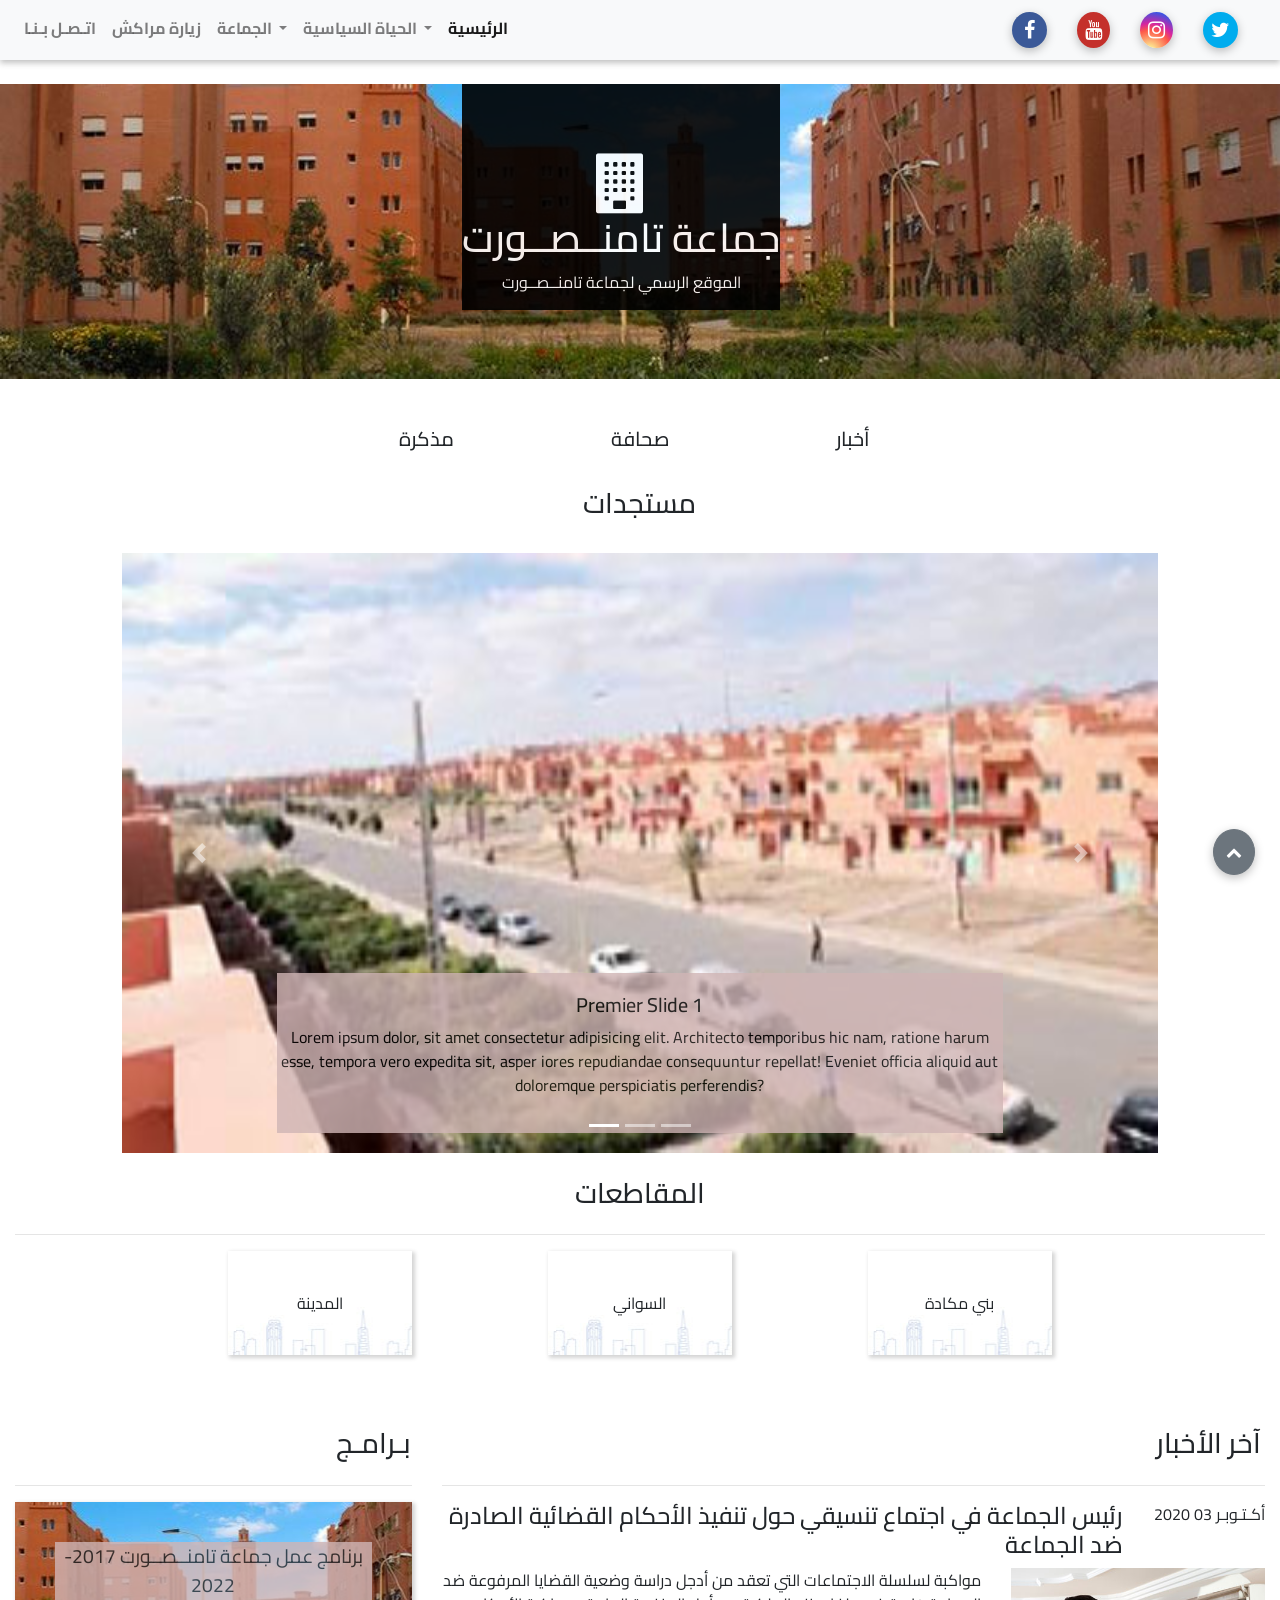
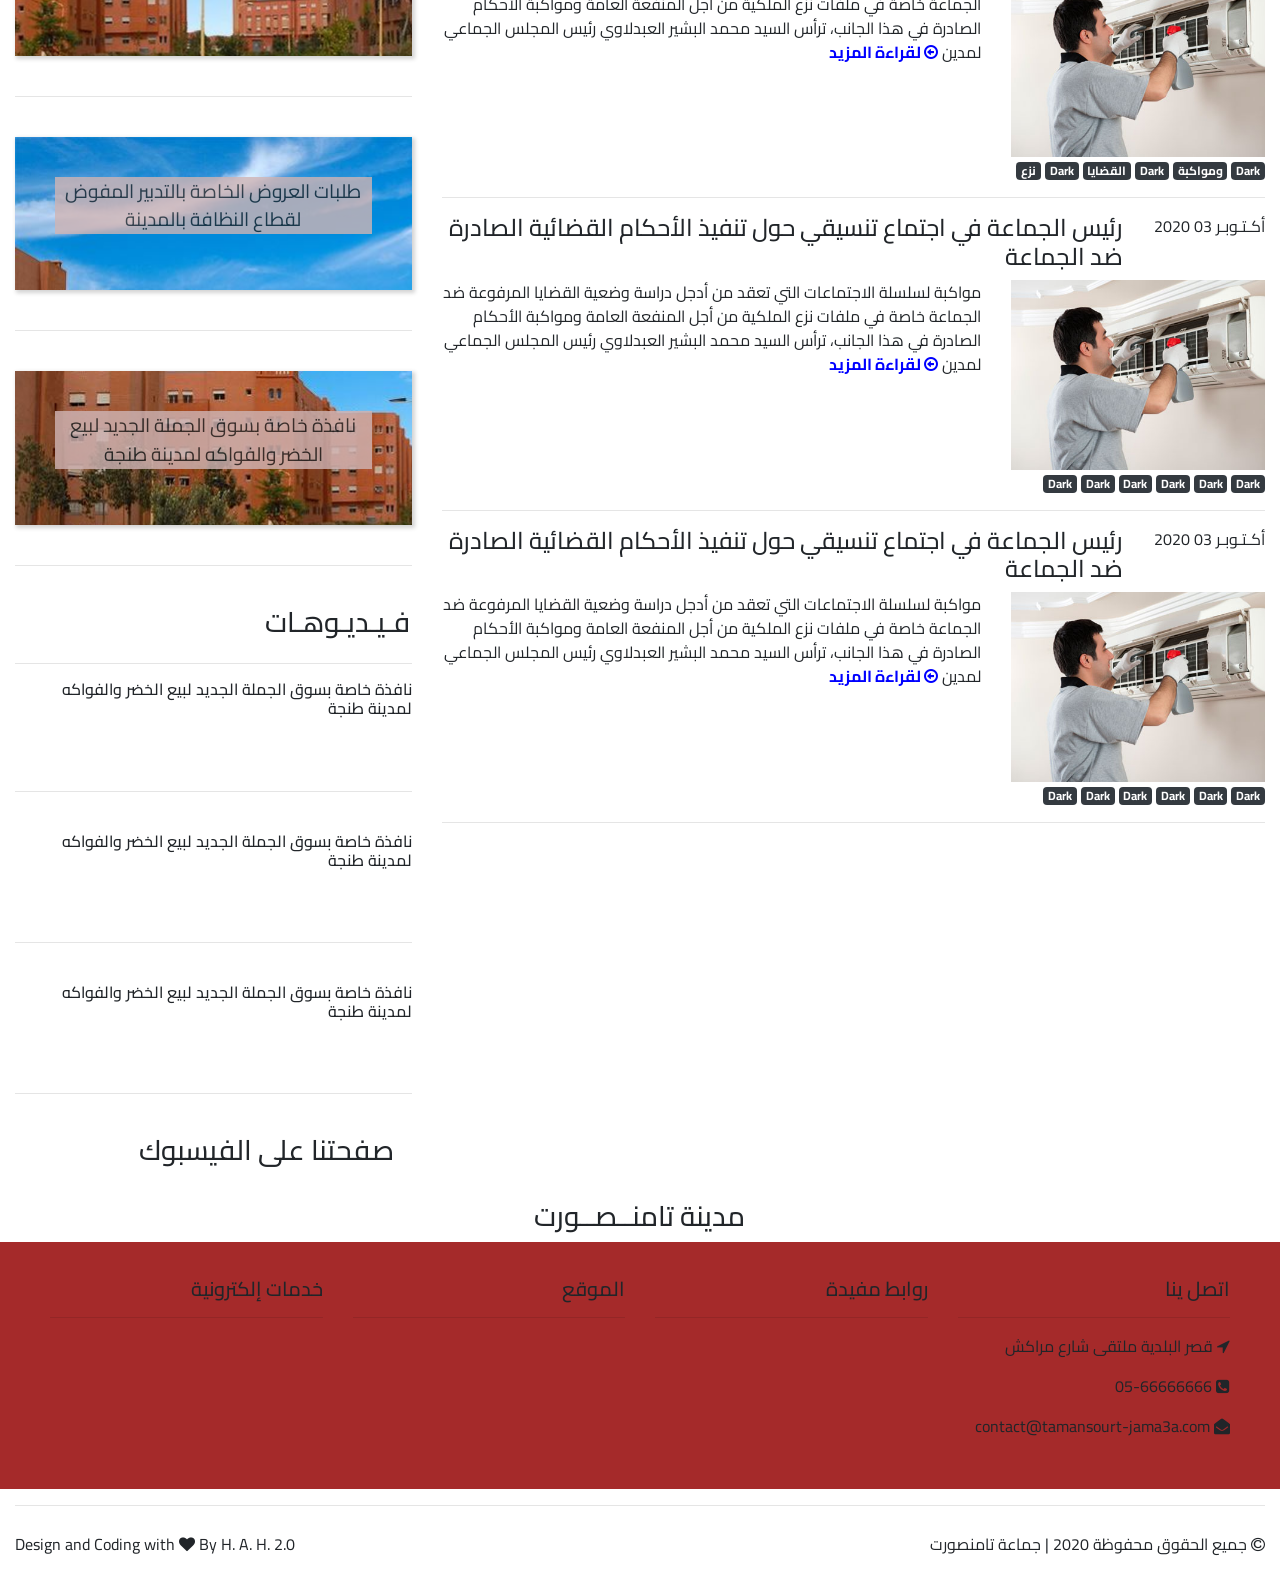
==== commit ac05dc5a: "fix slide problem" ====
--- a/vue/index.html
+++ b/vue/index.html
@@ -24,6 +24,7 @@
   <body>
     <header>
       <nav class="navbar navbar-expand-lg navbar-light bg-light">
+       
         <button
           class="navbar-toggler"
           type="button"
@@ -33,7 +34,7 @@
           aria-expanded="false"
           aria-label="Toggle navigation"
         >
-          <i class="fa fa-bars" style="font-size: 30px"></i>
+        <i class="fa fa-bars" style="font-size:30px"></i>
         </button>
 
         <div class="collapse navbar-collapse" id="navbarTogglerDemo02">
@@ -41,13 +42,14 @@
             class="navbar-nav mr-auto mt-2 mt-lg-0"
             style="text-align: center"
           >
-            <li class="nav-item cool-link">
-              <a class="nav-link" href="contact.html">اتـصـل بـنـا</a>
-            </li>
-            <li class="nav-item cool-link">
-              <a class="nav-link" href="#">زيارة مراكش</a>
-            </li>
-
+          <li class="nav-item cool-link">
+            <a class="nav-link" href="#">اتـصـل بـنـا</a>
+          </li>
+          <li class="nav-item cool-link">
+            <a class="nav-link" href="#">زيارة مراكش</a>
+          </li>
+         
+           
             <li class="nav-item dropdown cool-link">
               <a
                 class="nav-link dropdown-toggle"
@@ -94,69 +96,72 @@
                 <a class="dropdown-item" href="#">مجالس المقاطعات</a>
               </div>
             </li>
-
+           
+           
             <li class="nav-item active cool-link">
               <a class="nav-link" href="#"
                 >الرئيسية<span class="sr-only">(current)</span></a
               >
             </li>
           </ul>
-          <br />
-          <span style="float: right">
-            <a class="padd facebook" href="#" target="_blank"
-              ><i class="fa fa-facebook" aria-hidden="true"></i
-            ></a>
-            <a class="padd youtube" href="#" target="_blank">
-              <i class="fa fa-youtube" aria-hidden="true"></i
-            ></a>
-            <a class="padd instagram" href="#" target="_blank"
-              ><i class="fa fa-instagram" aria-hidden="true"></i
-            ></a>
-            <a class="padd twitter" href="#" target="_blank"
-              ><i class="fa fa-twitter" aria-hidden="true"></i
-            ></a>
-          </span>
+          <br>
+          <span style="float: right;">
+        <a class="padd facebook" href="#" target="_blank" ><i class="fa fa-facebook" aria-hidden="true"></i></a>
+          <a class="padd youtube" href="#" target="_blank" >  <i class="fa fa-youtube" aria-hidden="true"></i></a>
+          <a class="padd instagram" href="#" target="_blank" ><i class="fa fa-instagram" aria-hidden="true"></i></a>
+          <a class="padd twitter" href="#" target="_blank" ><i class="fa fa-twitter" aria-hidden="true"></i></a>
+        </span>
         </div>
       </nav>
     </header>
     <!-- <div id="loading"></div> page -->
     <br />
     <div class="container-fluid">
-      <div class="row" style="text-align: center">
-        <img id="image" src="../images/back2.jpg" width="100%" />
+      <div class="row " style="text-align: center;">
+        <img id="image" src="../images/back2.jpg" width="100%"/>
         <span id="definition">
-          <i
-            class="fa fa-building"
-            aria-hidden="true"
-            style="font-size: 60px"
-          ></i>
-          <h1>جماعة تامنــصــورت</h1>
-          <p>الموقع الرسمي لجماعة تامنــصــورت</p></span
-        >
-      </div>
-     <br>
+        <i
+              class="fa fa-building"
+              aria-hidden="true"
+              style="font-size: 60px"
+            ></i>
+          <h1 >
+            جماعة تامنــصــورت
+           
+          </h1>
+        <p>الموقع الرسمي لجماعة تامنــصــورت</p></span>
+      
+      </div>
+      <br />
+      <br />
       <div class="row" style="text-align: center">
         <div class="col-md-3"></div>
+        <!-- <div class="col-md-2">
+          <a class="padd" href="#" target="_blank" ><i class="fa fa-facebook" aria-hidden="true"></i></a>
+          <a class="padd" href="#" target="_blank" >  <i class="fa fa-youtube" aria-hidden="true"></i></a>
+          <a class="padd" href="#" target="_blank" ><i class="fa fa-instagram" aria-hidden="true"></i></a>
+          <a class="padd" href="#" target="_blank" ><i class="fa fa-twitter" aria-hidden="true"></i></a>
+  
+        </div> -->
         <div class="col-md-2">
-          <a  href="#"> <h5 class="dash">مذكرة</h5></a> <br><br>
-        </div>
-      
+          <a class="cool-link" href="#"> <h5> مذكرة</h5></a>
+        </div>
         <div class="col-md-2">
-          <a  href="#"><h5 class="dash">صحافة</h5> </a><br><br>
+          <a class="cool-link" href="#"><h5>صحافة</h5> </a>
         </div>
         <div class="col-md-2">
-          <a  href="full-a5bar.html"><h5 class="dash">أخبار</h5></a> <br><br>
+          <a class="cool-link" href="#"><h5>أخبار</h5></a>
         </div>
 
         <div class="col-md-3"></div>
       </div>
-
-      <div class="row" style="text-align: center">
+      <br />
+      <div class="row" style="text-align: center;">
         <div class="col-md-4"></div>
         <div class="col-md-4"><h3>مستجدات</h3></div>
         <div class="col-md-4"></div>
       </div>
-      <br />
+      <br>
       <div class="row">
         <div class="col-md-1"></div>
         <div class="col-md-10">
@@ -184,21 +189,20 @@
               <div class="carousel-item active">
                 <img
                   class="d-block w-100"
-                  src="../images/WhatsApp Image 2020-10-03 at 16.43.08 (8).jpeg"
+                  src="../images/tamansourt1.jpg"
                   alt="First slide"
                 />
                 <div
                   class="carousel-caption d-none d-md-block"
-                  style="background-color: #d0b5b5; color: black; opacity: 0.8"
+                  style="background-color: #d0b5b5;color:black ;  opacity: 0.8;"
                 >
-                  <h5>
-                    رئيس الجماعة في اجتماع تنسيقي حول تنفيذ الأحكام القضائية
-                    الصادرة ضد الجماعة
-                  </h5>
+                  <h5>Premier Slide 1</h5>
                   <p>
-                    رئيس الجماعة في اجتماع تنسيقي حول تنفيذ الأحكام القضائية
-                    الصادرة ضد الجماعة ئيس الجماعة في اجتماع تنسيقي حول تنفيذ
-                    الأحكام القضائية الصادرة ضد الجماعة
+                    Lorem ipsum dolor, sit amet consectetur adipisicing elit.
+                    Architecto temporibus hic nam, ratione harum esse, tempora
+                    vero expedita sit, asper iores repudiandae consequuntur
+                    repellat! Eveniet officia aliquid aut doloremque
+                    perspiciatis perferendis?
                   </p>
                 </div>
               </div>
@@ -206,12 +210,12 @@
               <div class="carousel-item">
                 <img
                   class="d-block w-100"
-                  src="../images/WhatsApp Image 2020-10-03 at 16.43.08 (2).jpeg"
+                  src="../images/tamansourt2.jpg"
                   alt="Second slide"
                 />
                 <div
                   class="carousel-caption d-none d-md-block"
-                  style="background-color: #d0b5b5; color: black; opacity: 0.8"
+                  style="background-color: #d0b5b5;color:black  ;  opacity: 0.8;"
                 >
                   <h5>Deuxieme slide 2</h5>
                   <p>
@@ -226,12 +230,12 @@
               <div class="carousel-item">
                 <img
                   class="d-block w-100"
-                  src="../images/WhatsApp Image 2020-10-03 at 16.43.08 (1).jpeg"
+                  src="../images/tamansourt3.jpg"
                   alt="Third slide"
                 />
                 <div
                   class="carousel-caption d-none d-md-block"
-                  style="background-color: #d0b5b5; color: black; opacity: 0.8"
+                  style="background-color: #d0b5b5;color:black ;  opacity: 0.8; "
                 >
                   <h5>Troisieme Slide 3</h5>
                   <p>
@@ -271,14 +275,15 @@
           </div>
         </div>
         <div class="col-md-1"></div>
-      </div>
-      <br />
-      <div class="row" style="text-align: center">
-        <div class="col-md-5"></div>
-        <div class="col-md-2"><h3>المقاطعات</h3></div>
-        <div class="col-md-5"></div>
-      </div>
-      <hr />
+    
+      </div>
+      <br />
+       <div class="row" style="text-align: center;">
+            <div class="col-md-5"></div>
+            <div class="col-md-2"><h3>المقاطعات</h3></div>
+            <div class="col-md-5"></div>
+          </div>
+          <hr />
       <div class="row" style="text-align: center">
         <div class="col-md-2"></div>
         <div class="col-md-2">
@@ -302,37 +307,31 @@
 
       <div class="row">
         <div class="col-md-4">
-          <div class="row" style="text-align: center">
+          <div class="row" style="text-align: center;">
             <div class="col-md-9"></div>
             <div class="col-md-3"><h3>بـرامـج</h3></div>
           </div>
           <hr />
-          <div class="my-card test0">
-            <p class="ho">برنامج عمل جماعة تامنــصــورت 2017-2022</p>
-          </div>
+          <div class="my-card test0">  <p class="ho"> برنامج عمل جماعة تامنــصــورت 2017-2022</p> </div>
           <br />
           <hr />
 
           <br />
           <div class="my-card test">
-            <p class="ho">
-              طلبات العروض الخاصة بالتدبير المفوض لقطاع النظافة بالمدينة
-            </p>
+          <p  class="ho"> طلبات العروض الخاصة بالتدبير المفوض لقطاع النظافة بالمدينة</p> 
           </div>
           <br />
           <hr />
 
           <br />
           <div class="my-card test2">
-            <p class="ho">
-              نافذة خاصة بسوق الجملة الجديد لبيع الخضر والفواكه لمدينة طنجة
-            </p>
-          </div>
-          <br />
-          <hr />
-
-          <br />
-          <div class="row" style="text-align: center">
+            <p  class="ho"> نافذة خاصة بسوق الجملة الجديد لبيع الخضر والفواكه لمدينة طنجة</p> 
+          </div>
+          <br />
+          <hr />
+
+          <br />
+          <div class="row" style="text-align: center;">
             <div class="col-md-7"></div>
             <div class="col-md-5"><h3>فـيـديـوهـات</h3></div>
           </div>
@@ -396,63 +395,15 @@
           <br />
           <hr />
           <br />
-          <div class="row" style="text-align: center">
+          <div class="row" style="text-align: center;">
             <div class="col-md-3"></div>
             <div class="col-md-9"><h3>صفحتنا على الفيسبوك</h3></div>
           </div>
-          <!-- Script Page Facebook via API Facebook , i will do it later -->
-          <br />
-          <hr />
-          <br />
-          <div class="row" style="text-align: center">
-            <div class="col-md-3"></div>
-            <div class="col-md-9"><h3>تامنــصــورت فـي صـور</h3></div>
-          </div>
-          <!-- A Gallery of photos sliding to show to city beauty , i will do it later -->
         </div>
         <div class="col-md-8">
-          <div class="row" style="text-align: center">
+          <div class="row" style="text-align: center;"> 
             <div class="col-md-10"></div>
             <div class="col-md-2"><h3>آخر الأخبار</h3></div>
-          </div>
-          <hr />
-          <div class="row" style="text-align: right">
-            <div class="col-md-10">
-              <h4>
-                <a href="a5bar-details.html"
-                  >رئيس الجماعة في اجتماع تنسيقي حول تنفيذ الأحكام القضائية
-                  الصادرة ضد الجماعة</a
-                >
-              </h4>
-            </div>
-            <div class="col-md-2">2020 أكـتـوبـر 03</div>
-            <br />
-            <br />
-            <div class="col-md-8">
-              <p>
-                مواكبة لسلسلة الاجتماعات التي تعقد من أدجل دراسة وضعية القضايا
-                المرفوعة ضد الجماعة خاصة في ملفات نزع الملكية من أجل المنفعة
-                العامة ومواكبة الأحكام الصادرة في هذا الجانب، ترأس السيد محمد
-                البشير العبدلاوي رئيس المجلس الجماعي لمدين
-                <a
-                  href="a5bar-details.html"
-                  style="color: blue; font-weight: bold"
-                >
-                  <i class="fa fa-arrow-circle-o-left" aria-hidden="true"></i>
-                  لقراءة المزيد
-                </a>
-              </p>
-            </div>
-            <div class="col-md-4">
-              <img src="../images/service2.jpg" width="100%" alt="image" />
-              <br />
-              <span class="badge badge-dark">نزع</span>
-              <span class="badge badge-dark">Dark</span>
-              <span class="badge badge-dark">القضايا</span>
-              <span class="badge badge-dark">Dark</span>
-              <span class="badge badge-dark">ومواكبة</span>
-              <span class="badge badge-dark">Dark</span>
-            </div>
           </div>
           <hr />
           <div class="row" style="text-align: right">
@@ -482,11 +433,11 @@
             <div class="col-md-4">
               <img src="../images/service2.jpg" width="100%" alt="image" />
               <br />
-              <span class="badge badge-dark">Dark</span>
-              <span class="badge badge-dark">Dark</span>
-              <span class="badge badge-dark">Dark</span>
-              <span class="badge badge-dark">Dark</span>
-              <span class="badge badge-dark">Dark</span>
+              <span class="badge badge-dark">نزع</span>
+              <span class="badge badge-dark">Dark</span>
+              <span class="badge badge-dark">القضايا</span>
+              <span class="badge badge-dark">Dark</span>
+              <span class="badge badge-dark">ومواكبة</span>
               <span class="badge badge-dark">Dark</span>
             </div>
           </div>
@@ -527,133 +478,101 @@
             </div>
           </div>
           <hr />
+          <div class="row" style="text-align: right">
+            <div class="col-md-10">
+              <h4>
+                <a href="#"
+                  >رئيس الجماعة في اجتماع تنسيقي حول تنفيذ الأحكام القضائية
+                  الصادرة ضد الجماعة</a
+                >
+              </h4>
+            </div>
+            <div class="col-md-2">2020 أكـتـوبـر 03</div>
+            <br />
+            <br />
+            <div class="col-md-8">
+              <p>
+                مواكبة لسلسلة الاجتماعات التي تعقد من أدجل دراسة وضعية القضايا
+                المرفوعة ضد الجماعة خاصة في ملفات نزع الملكية من أجل المنفعة
+                العامة ومواكبة الأحكام الصادرة في هذا الجانب، ترأس السيد محمد
+                البشير العبدلاوي رئيس المجلس الجماعي لمدين
+                <a href="#" style="color: blue; font-weight: bold">
+                  <i class="fa fa-arrow-circle-o-left" aria-hidden="true"></i>
+                  لقراءة المزيد
+                </a>
+              </p>
+            </div>
+            <div class="col-md-4">
+              <img src="../images/service2.jpg" width="100%" alt="image" />
+              <br />
+              <span class="badge badge-dark">Dark</span>
+              <span class="badge badge-dark">Dark</span>
+              <span class="badge badge-dark">Dark</span>
+              <span class="badge badge-dark">Dark</span>
+              <span class="badge badge-dark">Dark</span>
+              <span class="badge badge-dark">Dark</span>
+            </div>
+          </div>
+          <hr />
         </div>
         <div class="row"></div>
       </div>
       <br />
-      <div class="row" style="text-align: center">
+      <div class="row" style="text-align: center;">
         <div class="col-md-4"></div>
-        <div class="col-md-4"><h3>مدينة تامنــصــورت</h3></div>
+        <div class="col-md-4"><h3>مدينة  تامنــصــورت</h3></div>
         <div class="col-md-4"></div>
       </div>
-
-      <!-- Footer Bar -->
-      <div
-        class="row"
-        style="background-color: brown; text-align: right; padding: 35px"
-      >
+      <div class="row" style="background-color: brown; text-align: right;padding:35px">
         <div class="col-md-3">
           <h5>خدمات إلكترونية</h5>
           <hr />
-          <a href="#">
-            <p class="animate">
-              مواعيد - شكايات
-              <i class="fa fa-calendar" aria-hidden="true"></i>
-            </p>
-          </a>
-          <a href="#">
-            <p></p>
-          </a>
-          <a href="#">
-            <p class="animate">
-              ملفات ( الترخيص والتصريح )
-              <i class="fa fa-files-o" aria-hidden="true"></i>
-            </p>
-          </a>
         </div>
         <div class="col-md-3">
           <h5>الموقع</h5>
           <hr />
-          <a href="#">
-            <p class="animate">
-              خريطة الموقع
-              <i class="fa fa-cloud" aria-hidden="true"></i></p
-          ></a>
-          <a href="#">
-            <p class="animate">
-              نصوص قانونية
-              <i class="fa fa-fire" aria-hidden="true"></i></p
-          ></a>
-          <a href="#">
-            <p class="animate">
-              راسل مدير الموقع
-              <i class="fa fa-envelope-square" aria-hidden="true"></i></p
-          ></a>
         </div>
         <div class="col-md-3">
           <h5>روابط مفيدة</h5>
           <hr />
-          <a href="#">
-            <p class="animate">
-              بوابة المغرب
-              <i class="fa fa-star" aria-hidden="true"></i></p
-          ></a>
-          <a href="#">
-            <p class="animate">
-              وزارة الداخلية
-              <i class="fa fa-building-o" aria-hidden="true"></i></p
-          ></a>
         </div>
         <div class="col-md-3">
           <h5>اتصل ينا</h5>
           <hr />
-          <p>
-            قصر البلدية ملتقى شارع مراكش
-            <i class="fa fa-location-arrow" aria-hidden="true"></i>
+          <p>  
+           قصر البلدية ملتقى شارع مراكش 
+           <i class="fa fa-location-arrow" aria-hidden="true"></i>
           </p>
           <p>
             05-66666666
             <i class="fa fa-phone-square" aria-hidden="true"></i>
+          
           </p>
           <p>
             contact@tamansourt-jama3a.com
             <i class="fa fa-envelope-open" aria-hidden="true"></i>
+           
           </p>
-          <!-- <br> -->
-          <span style="float: right">
-            <a class="padd facebook" href="#" target="_blank"
-              ><i class="fa fa-facebook" aria-hidden="true"></i
-            ></a>
-            <a class="padd youtube" href="#" target="_blank">
-              <i class="fa fa-youtube" aria-hidden="true"></i
-            ></a>
-            <a class="padd instagram" href="#" target="_blank"
-              ><i class="fa fa-instagram" aria-hidden="true"></i
-            ></a>
-            <a class="padd twitter" href="#" target="_blank"
-              ><i class="fa fa-twitter" aria-hidden="true"></i
-            ></a>
-          </span>
-        </div>
-        <br />
-        <hr />
-        <br />
-      </div>
-      <hr />
-      <div class="row" style="padding-top: 10px; padding-bottom: 5px">
-        <div class="col-md-6" style="text-align: left">
-          <p>
-            Design and Coding with
-            <i class="fa fa-heart" aria-hidden="true"></i> By H. A. H. 2.0
-          </p>
-        </div>
-        <div class="col-md-6" style="text-align: right">
-          <p>
-            جميع الحقوق محفوظة 2020 | جماعة تامنصورت
-            <i class="fa fa-copyright" aria-hidden="true"></i>
-          </p>
-        </div>
+        </div>
+        <br>
+       <hr/>
+       <br>
+      
+       
+       
+      </div>
+      <hr>
+      <div class="row" style="padding-top: 10px;padding-bottom: 5px;">
+        <div class="col-md-6" style="text-align: left;">
+          <p> Design and Coding with <i class="fa fa-heart" aria-hidden="true"></i> By H. A. H. 2.0 </p> 
+           </div>
+           <div class="col-md-6" style="text-align: right;">
+             <p>     جميع الحقوق محفوظة 2020 | جماعة تامنصورت  <i class="fa fa-copyright" aria-hidden="true"></i> </p> 
+           </div> 
       </div>
     </div>
   </body>
-  <a
-    title="Vers le Haut"
-    id="back-to-top"
-    href="#"
-    class="btn btn-secondary back-to-top"
-    role="button"
-    ><i class="fa fa-chevron-up"></i
-  ></a>
+  <a title="Vers le Haut" id="back-to-top" href="#" class="btn btn-secondary back-to-top" role="button"><i class="fa fa-chevron-up"></i></a>
   <script
     src="https://code.jquery.com/jquery-3.2.1.slim.min.js"
     integrity="sha384-KJ3o2DKtIkvYIK3UENzmM7KCkRr/rE9/Qpg6aAZGJwFDMVNA/GpGFF93hXpG5KkN"
@@ -669,7 +588,7 @@
     integrity="sha384-JZR6Spejh4U02d8jOt6vLEHfe/JQGiRRSQQxSfFWpi1MquVdAyjUar5+76PVCmYl"
     crossorigin="anonymous"
   ></script>
-  <script src="../js/main.js"></script>
+  <script type="module" src="../js/main.js"></script>
 
   <script src="../js/scroll.js"></script>
 </html>
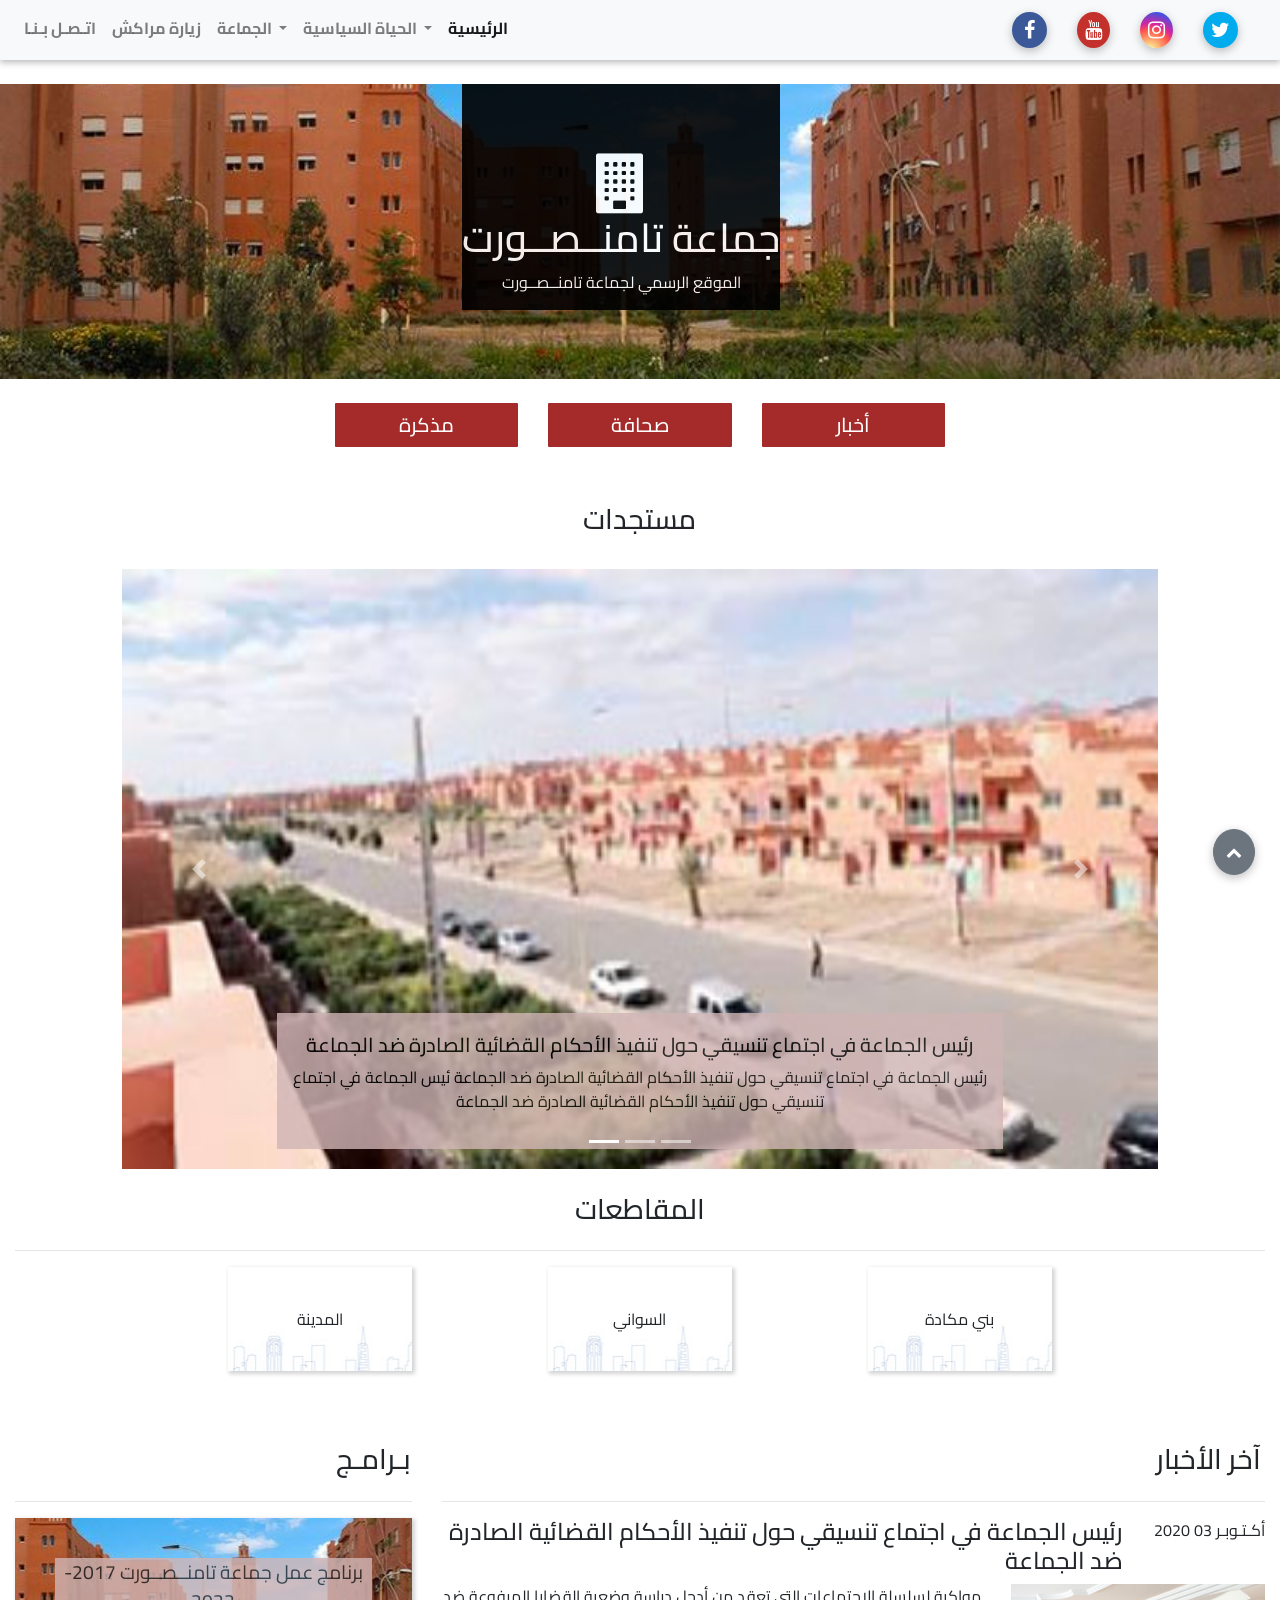
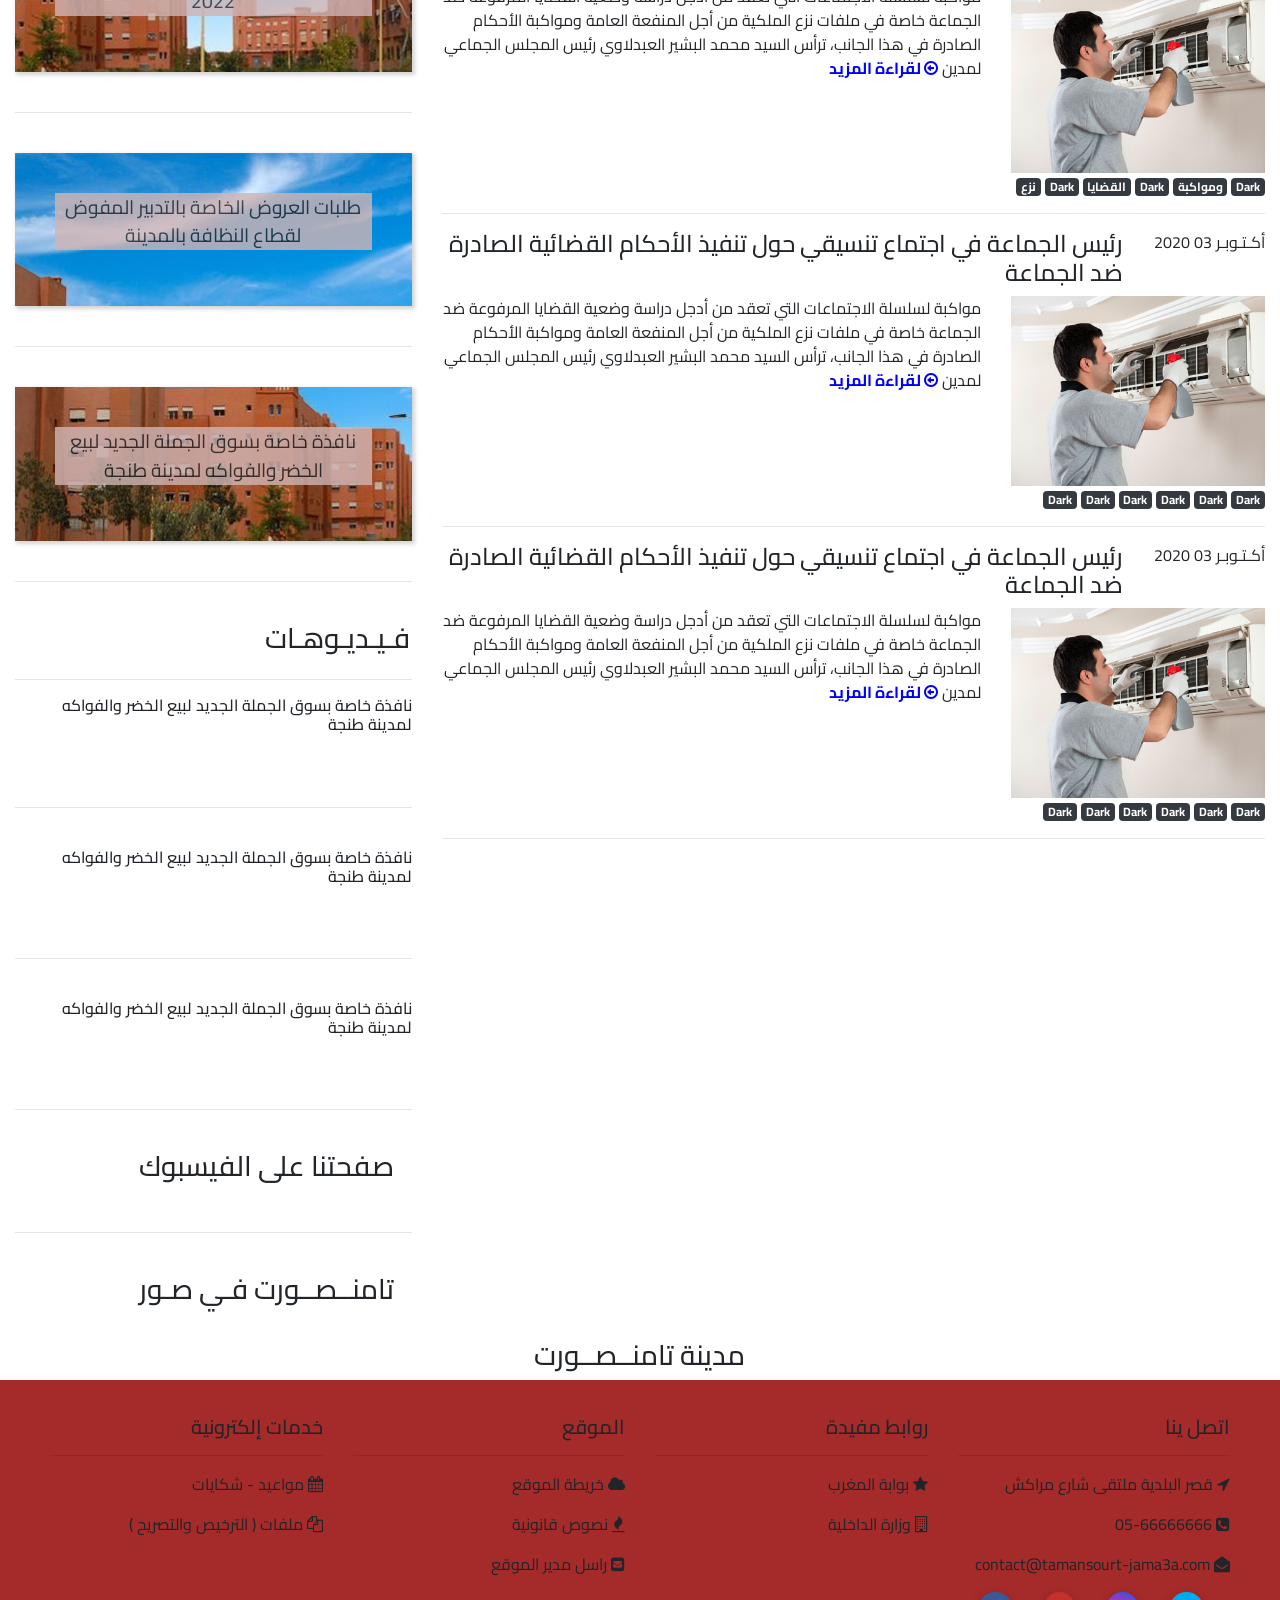
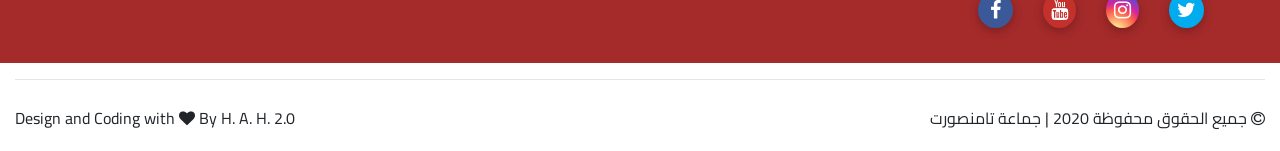
==== commit ac89d40e: "hello" ====
--- a/vue/index.html
+++ b/vue/index.html
@@ -24,7 +24,6 @@
   <body>
     <header>
       <nav class="navbar navbar-expand-lg navbar-light bg-light">
-       
         <button
           class="navbar-toggler"
           type="button"
@@ -34,7 +33,7 @@
           aria-expanded="false"
           aria-label="Toggle navigation"
         >
-        <i class="fa fa-bars" style="font-size:30px"></i>
+          <i class="fa fa-bars" style="font-size: 30px"></i>
         </button>
 
         <div class="collapse navbar-collapse" id="navbarTogglerDemo02">
@@ -42,14 +41,13 @@
             class="navbar-nav mr-auto mt-2 mt-lg-0"
             style="text-align: center"
           >
-          <li class="nav-item cool-link">
-            <a class="nav-link" href="#">اتـصـل بـنـا</a>
-          </li>
-          <li class="nav-item cool-link">
-            <a class="nav-link" href="#">زيارة مراكش</a>
-          </li>
-         
-           
+            <li class="nav-item cool-link">
+              <a class="nav-link" href="contact.html">اتـصـل بـنـا</a>
+            </li>
+            <li class="nav-item cool-link">
+              <a class="nav-link" href="#">زيارة مراكش</a>
+            </li>
+
             <li class="nav-item dropdown cool-link">
               <a
                 class="nav-link dropdown-toggle"
@@ -96,72 +94,69 @@
                 <a class="dropdown-item" href="#">مجالس المقاطعات</a>
               </div>
             </li>
-           
-           
+
             <li class="nav-item active cool-link">
               <a class="nav-link" href="#"
                 >الرئيسية<span class="sr-only">(current)</span></a
               >
             </li>
           </ul>
-          <br>
-          <span style="float: right;">
-        <a class="padd facebook" href="#" target="_blank" ><i class="fa fa-facebook" aria-hidden="true"></i></a>
-          <a class="padd youtube" href="#" target="_blank" >  <i class="fa fa-youtube" aria-hidden="true"></i></a>
-          <a class="padd instagram" href="#" target="_blank" ><i class="fa fa-instagram" aria-hidden="true"></i></a>
-          <a class="padd twitter" href="#" target="_blank" ><i class="fa fa-twitter" aria-hidden="true"></i></a>
-        </span>
+          <br />
+          <span style="float: right">
+            <a class="padd facebook" href="#" target="_blank"
+              ><i class="fa fa-facebook" aria-hidden="true"></i
+            ></a>
+            <a class="padd youtube" href="#" target="_blank">
+              <i class="fa fa-youtube" aria-hidden="true"></i
+            ></a>
+            <a class="padd instagram" href="#" target="_blank"
+              ><i class="fa fa-instagram" aria-hidden="true"></i
+            ></a>
+            <a class="padd twitter" href="#" target="_blank"
+              ><i class="fa fa-twitter" aria-hidden="true"></i
+            ></a>
+          </span>
         </div>
       </nav>
     </header>
     <!-- <div id="loading"></div> page -->
     <br />
     <div class="container-fluid">
-      <div class="row " style="text-align: center;">
-        <img id="image" src="../images/back2.jpg" width="100%"/>
+      <div class="row" style="text-align: center">
+        <img id="image" src="../images/back2.jpg" width="100%" />
         <span id="definition">
-        <i
-              class="fa fa-building"
-              aria-hidden="true"
-              style="font-size: 60px"
-            ></i>
-          <h1 >
-            جماعة تامنــصــورت
-           
-          </h1>
-        <p>الموقع الرسمي لجماعة تامنــصــورت</p></span>
-      
-      </div>
-      <br />
-      <br />
+          <i
+            class="fa fa-building"
+            aria-hidden="true"
+            style="font-size: 60px"
+          ></i>
+          <h1>جماعة تامنــصــورت</h1>
+          <p>الموقع الرسمي لجماعة تامنــصــورت</p></span
+        >
+      </div>
+     <br>
       <div class="row" style="text-align: center">
         <div class="col-md-3"></div>
-        <!-- <div class="col-md-2">
-          <a class="padd" href="#" target="_blank" ><i class="fa fa-facebook" aria-hidden="true"></i></a>
-          <a class="padd" href="#" target="_blank" >  <i class="fa fa-youtube" aria-hidden="true"></i></a>
-          <a class="padd" href="#" target="_blank" ><i class="fa fa-instagram" aria-hidden="true"></i></a>
-          <a class="padd" href="#" target="_blank" ><i class="fa fa-twitter" aria-hidden="true"></i></a>
-  
-        </div> -->
         <div class="col-md-2">
-          <a class="cool-link" href="#"> <h5> مذكرة</h5></a>
-        </div>
+          <a  href="#"> <h5 class="dash">مذكرة</h5></a> <br><br>
+        </div>
+      
         <div class="col-md-2">
-          <a class="cool-link" href="#"><h5>صحافة</h5> </a>
+          <a  href="#"><h5 class="dash">صحافة</h5> </a><br><br>
         </div>
         <div class="col-md-2">
-          <a class="cool-link" href="#"><h5>أخبار</h5></a>
+          <a  href="full-a5bar.html"><h5 class="dash">أخبار</h5></a> <br><br>
         </div>
 
         <div class="col-md-3"></div>
       </div>
-      <br />
-      <div class="row" style="text-align: center;">
+
+      <div class="row" style="text-align: center">
         <div class="col-md-4"></div>
         <div class="col-md-4"><h3>مستجدات</h3></div>
         <div class="col-md-4"></div>
       </div>
-      <br>
+      <br />
       <div class="row">
         <div class="col-md-1"></div>
         <div class="col-md-10">
@@ -194,15 +189,16 @@
                 />
                 <div
                   class="carousel-caption d-none d-md-block"
-                  style="background-color: #d0b5b5;color:black ;  opacity: 0.8;"
+                  style="background-color: #d0b5b5; color: black; opacity: 0.8"
                 >
-                  <h5>Premier Slide 1</h5>
+                  <h5>
+                    رئيس الجماعة في اجتماع تنسيقي حول تنفيذ الأحكام القضائية
+                    الصادرة ضد الجماعة
+                  </h5>
                   <p>
-                    Lorem ipsum dolor, sit amet consectetur adipisicing elit.
-                    Architecto temporibus hic nam, ratione harum esse, tempora
-                    vero expedita sit, asper iores repudiandae consequuntur
-                    repellat! Eveniet officia aliquid aut doloremque
-                    perspiciatis perferendis?
+                    رئيس الجماعة في اجتماع تنسيقي حول تنفيذ الأحكام القضائية
+                    الصادرة ضد الجماعة ئيس الجماعة في اجتماع تنسيقي حول تنفيذ
+                    الأحكام القضائية الصادرة ضد الجماعة
                   </p>
                 </div>
               </div>
@@ -215,7 +211,7 @@
                 />
                 <div
                   class="carousel-caption d-none d-md-block"
-                  style="background-color: #d0b5b5;color:black  ;  opacity: 0.8;"
+                  style="background-color: #d0b5b5; color: black; opacity: 0.8"
                 >
                   <h5>Deuxieme slide 2</h5>
                   <p>
@@ -235,7 +231,7 @@
                 />
                 <div
                   class="carousel-caption d-none d-md-block"
-                  style="background-color: #d0b5b5;color:black ;  opacity: 0.8; "
+                  style="background-color: #d0b5b5; color: black; opacity: 0.8"
                 >
                   <h5>Troisieme Slide 3</h5>
                   <p>
@@ -275,15 +271,14 @@
           </div>
         </div>
         <div class="col-md-1"></div>
-    
       </div>
       <br />
-       <div class="row" style="text-align: center;">
-            <div class="col-md-5"></div>
-            <div class="col-md-2"><h3>المقاطعات</h3></div>
-            <div class="col-md-5"></div>
-          </div>
-          <hr />
+      <div class="row" style="text-align: center">
+        <div class="col-md-5"></div>
+        <div class="col-md-2"><h3>المقاطعات</h3></div>
+        <div class="col-md-5"></div>
+      </div>
+      <hr />
       <div class="row" style="text-align: center">
         <div class="col-md-2"></div>
         <div class="col-md-2">
@@ -307,31 +302,37 @@
 
       <div class="row">
         <div class="col-md-4">
-          <div class="row" style="text-align: center;">
+          <div class="row" style="text-align: center">
             <div class="col-md-9"></div>
             <div class="col-md-3"><h3>بـرامـج</h3></div>
           </div>
           <hr />
-          <div class="my-card test0">  <p class="ho"> برنامج عمل جماعة تامنــصــورت 2017-2022</p> </div>
+          <div class="my-card test0">
+            <p class="ho">برنامج عمل جماعة تامنــصــورت 2017-2022</p>
+          </div>
           <br />
           <hr />
 
           <br />
           <div class="my-card test">
-          <p  class="ho"> طلبات العروض الخاصة بالتدبير المفوض لقطاع النظافة بالمدينة</p> 
+            <p class="ho">
+              طلبات العروض الخاصة بالتدبير المفوض لقطاع النظافة بالمدينة
+            </p>
           </div>
           <br />
           <hr />
 
           <br />
           <div class="my-card test2">
-            <p  class="ho"> نافذة خاصة بسوق الجملة الجديد لبيع الخضر والفواكه لمدينة طنجة</p> 
-          </div>
-          <br />
-          <hr />
-
-          <br />
-          <div class="row" style="text-align: center;">
+            <p class="ho">
+              نافذة خاصة بسوق الجملة الجديد لبيع الخضر والفواكه لمدينة طنجة
+            </p>
+          </div>
+          <br />
+          <hr />
+
+          <br />
+          <div class="row" style="text-align: center">
             <div class="col-md-7"></div>
             <div class="col-md-5"><h3>فـيـديـوهـات</h3></div>
           </div>
@@ -395,15 +396,63 @@
           <br />
           <hr />
           <br />
-          <div class="row" style="text-align: center;">
+          <div class="row" style="text-align: center">
             <div class="col-md-3"></div>
             <div class="col-md-9"><h3>صفحتنا على الفيسبوك</h3></div>
           </div>
+          <!-- Script Page Facebook via API Facebook , i will do it later -->
+          <br />
+          <hr />
+          <br />
+          <div class="row" style="text-align: center">
+            <div class="col-md-3"></div>
+            <div class="col-md-9"><h3>تامنــصــورت فـي صـور</h3></div>
+          </div>
+          <!-- A Gallery of photos sliding to show to city beauty , i will do it later -->
         </div>
         <div class="col-md-8">
-          <div class="row" style="text-align: center;"> 
+          <div class="row" style="text-align: center">
             <div class="col-md-10"></div>
             <div class="col-md-2"><h3>آخر الأخبار</h3></div>
+          </div>
+          <hr />
+          <div class="row" style="text-align: right">
+            <div class="col-md-10">
+              <h4>
+                <a href="a5bar-details.html"
+                  >رئيس الجماعة في اجتماع تنسيقي حول تنفيذ الأحكام القضائية
+                  الصادرة ضد الجماعة</a
+                >
+              </h4>
+            </div>
+            <div class="col-md-2">2020 أكـتـوبـر 03</div>
+            <br />
+            <br />
+            <div class="col-md-8">
+              <p>
+                مواكبة لسلسلة الاجتماعات التي تعقد من أدجل دراسة وضعية القضايا
+                المرفوعة ضد الجماعة خاصة في ملفات نزع الملكية من أجل المنفعة
+                العامة ومواكبة الأحكام الصادرة في هذا الجانب، ترأس السيد محمد
+                البشير العبدلاوي رئيس المجلس الجماعي لمدين
+                <a
+                  href="a5bar-details.html"
+                  style="color: blue; font-weight: bold"
+                >
+                  <i class="fa fa-arrow-circle-o-left" aria-hidden="true"></i>
+                  لقراءة المزيد
+                </a>
+              </p>
+            </div>
+            <div class="col-md-4">
+              <img src="../images/service2.jpg" width="100%" alt="image" />
+              <br />
+              <span class="badge badge-dark">نزع</span>
+              <span class="badge badge-dark">Dark</span>
+              <span class="badge badge-dark">القضايا</span>
+              <span class="badge badge-dark">Dark</span>
+              <span class="badge badge-dark">ومواكبة</span>
+              <span class="badge badge-dark">Dark</span>
+            </div>
           </div>
           <hr />
           <div class="row" style="text-align: right">
@@ -433,11 +482,11 @@
             <div class="col-md-4">
               <img src="../images/service2.jpg" width="100%" alt="image" />
               <br />
-              <span class="badge badge-dark">نزع</span>
-              <span class="badge badge-dark">Dark</span>
-              <span class="badge badge-dark">القضايا</span>
-              <span class="badge badge-dark">Dark</span>
-              <span class="badge badge-dark">ومواكبة</span>
+              <span class="badge badge-dark">Dark</span>
+              <span class="badge badge-dark">Dark</span>
+              <span class="badge badge-dark">Dark</span>
+              <span class="badge badge-dark">Dark</span>
+              <span class="badge badge-dark">Dark</span>
               <span class="badge badge-dark">Dark</span>
             </div>
           </div>
@@ -478,101 +527,133 @@
             </div>
           </div>
           <hr />
-          <div class="row" style="text-align: right">
-            <div class="col-md-10">
-              <h4>
-                <a href="#"
-                  >رئيس الجماعة في اجتماع تنسيقي حول تنفيذ الأحكام القضائية
-                  الصادرة ضد الجماعة</a
-                >
-              </h4>
-            </div>
-            <div class="col-md-2">2020 أكـتـوبـر 03</div>
-            <br />
-            <br />
-            <div class="col-md-8">
-              <p>
-                مواكبة لسلسلة الاجتماعات التي تعقد من أدجل دراسة وضعية القضايا
-                المرفوعة ضد الجماعة خاصة في ملفات نزع الملكية من أجل المنفعة
-                العامة ومواكبة الأحكام الصادرة في هذا الجانب، ترأس السيد محمد
-                البشير العبدلاوي رئيس المجلس الجماعي لمدين
-                <a href="#" style="color: blue; font-weight: bold">
-                  <i class="fa fa-arrow-circle-o-left" aria-hidden="true"></i>
-                  لقراءة المزيد
-                </a>
-              </p>
-            </div>
-            <div class="col-md-4">
-              <img src="../images/service2.jpg" width="100%" alt="image" />
-              <br />
-              <span class="badge badge-dark">Dark</span>
-              <span class="badge badge-dark">Dark</span>
-              <span class="badge badge-dark">Dark</span>
-              <span class="badge badge-dark">Dark</span>
-              <span class="badge badge-dark">Dark</span>
-              <span class="badge badge-dark">Dark</span>
-            </div>
-          </div>
-          <hr />
         </div>
         <div class="row"></div>
       </div>
       <br />
-      <div class="row" style="text-align: center;">
+      <div class="row" style="text-align: center">
         <div class="col-md-4"></div>
-        <div class="col-md-4"><h3>مدينة  تامنــصــورت</h3></div>
+        <div class="col-md-4"><h3>مدينة تامنــصــورت</h3></div>
         <div class="col-md-4"></div>
       </div>
-      <div class="row" style="background-color: brown; text-align: right;padding:35px">
+
+      <!-- Footer Bar -->
+      <div
+        class="row"
+        style="background-color: brown; text-align: right; padding: 35px"
+      >
         <div class="col-md-3">
           <h5>خدمات إلكترونية</h5>
           <hr />
+          <a href="#">
+            <p class="animate">
+              مواعيد - شكايات
+              <i class="fa fa-calendar" aria-hidden="true"></i>
+            </p>
+          </a>
+          <a href="#">
+            <p></p>
+          </a>
+          <a href="#">
+            <p class="animate">
+              ملفات ( الترخيص والتصريح )
+              <i class="fa fa-files-o" aria-hidden="true"></i>
+            </p>
+          </a>
         </div>
         <div class="col-md-3">
           <h5>الموقع</h5>
           <hr />
+          <a href="#">
+            <p class="animate">
+              خريطة الموقع
+              <i class="fa fa-cloud" aria-hidden="true"></i></p
+          ></a>
+          <a href="#">
+            <p class="animate">
+              نصوص قانونية
+              <i class="fa fa-fire" aria-hidden="true"></i></p
+          ></a>
+          <a href="#">
+            <p class="animate">
+              راسل مدير الموقع
+              <i class="fa fa-envelope-square" aria-hidden="true"></i></p
+          ></a>
         </div>
         <div class="col-md-3">
           <h5>روابط مفيدة</h5>
           <hr />
+          <a href="#">
+            <p class="animate">
+              بوابة المغرب
+              <i class="fa fa-star" aria-hidden="true"></i></p
+          ></a>
+          <a href="#">
+            <p class="animate">
+              وزارة الداخلية
+              <i class="fa fa-building-o" aria-hidden="true"></i></p
+          ></a>
         </div>
         <div class="col-md-3">
           <h5>اتصل ينا</h5>
           <hr />
-          <p>  
-           قصر البلدية ملتقى شارع مراكش 
-           <i class="fa fa-location-arrow" aria-hidden="true"></i>
+          <p>
+            قصر البلدية ملتقى شارع مراكش
+            <i class="fa fa-location-arrow" aria-hidden="true"></i>
           </p>
           <p>
             05-66666666
             <i class="fa fa-phone-square" aria-hidden="true"></i>
-          
           </p>
           <p>
             contact@tamansourt-jama3a.com
             <i class="fa fa-envelope-open" aria-hidden="true"></i>
-           
           </p>
-        </div>
-        <br>
-       <hr/>
-       <br>
-      
-       
-       
-      </div>
-      <hr>
-      <div class="row" style="padding-top: 10px;padding-bottom: 5px;">
-        <div class="col-md-6" style="text-align: left;">
-          <p> Design and Coding with <i class="fa fa-heart" aria-hidden="true"></i> By H. A. H. 2.0 </p> 
-           </div>
-           <div class="col-md-6" style="text-align: right;">
-             <p>     جميع الحقوق محفوظة 2020 | جماعة تامنصورت  <i class="fa fa-copyright" aria-hidden="true"></i> </p> 
-           </div> 
+          <!-- <br> -->
+          <span style="float: right">
+            <a class="padd facebook" href="#" target="_blank"
+              ><i class="fa fa-facebook" aria-hidden="true"></i
+            ></a>
+            <a class="padd youtube" href="#" target="_blank">
+              <i class="fa fa-youtube" aria-hidden="true"></i
+            ></a>
+            <a class="padd instagram" href="#" target="_blank"
+              ><i class="fa fa-instagram" aria-hidden="true"></i
+            ></a>
+            <a class="padd twitter" href="#" target="_blank"
+              ><i class="fa fa-twitter" aria-hidden="true"></i
+            ></a>
+          </span>
+        </div>
+        <br />
+        <hr />
+        <br />
+      </div>
+      <hr />
+      <div class="row" style="padding-top: 10px; padding-bottom: 5px">
+        <div class="col-md-6" style="text-align: left">
+          <p>
+            Design and Coding with
+            <i class="fa fa-heart" aria-hidden="true"></i> By H. A. H. 2.0
+          </p>
+        </div>
+        <div class="col-md-6" style="text-align: right">
+          <p>
+            جميع الحقوق محفوظة 2020 | جماعة تامنصورت
+            <i class="fa fa-copyright" aria-hidden="true"></i>
+          </p>
+        </div>
       </div>
     </div>
   </body>
-  <a title="Vers le Haut" id="back-to-top" href="#" class="btn btn-secondary back-to-top" role="button"><i class="fa fa-chevron-up"></i></a>
+  <a
+    title="Vers le Haut"
+    id="back-to-top"
+    href="#"
+    class="btn btn-secondary back-to-top"
+    role="button"
+    ><i class="fa fa-chevron-up"></i
+  ></a>
   <script
     src="https://code.jquery.com/jquery-3.2.1.slim.min.js"
     integrity="sha384-KJ3o2DKtIkvYIK3UENzmM7KCkRr/rE9/Qpg6aAZGJwFDMVNA/GpGFF93hXpG5KkN"
@@ -588,7 +669,7 @@
     integrity="sha384-JZR6Spejh4U02d8jOt6vLEHfe/JQGiRRSQQxSfFWpi1MquVdAyjUar5+76PVCmYl"
     crossorigin="anonymous"
   ></script>
-  <script type="module" src="../js/main.js"></script>
+  <script src="../js/main.js"></script>
 
   <script src="../js/scroll.js"></script>
 </html>
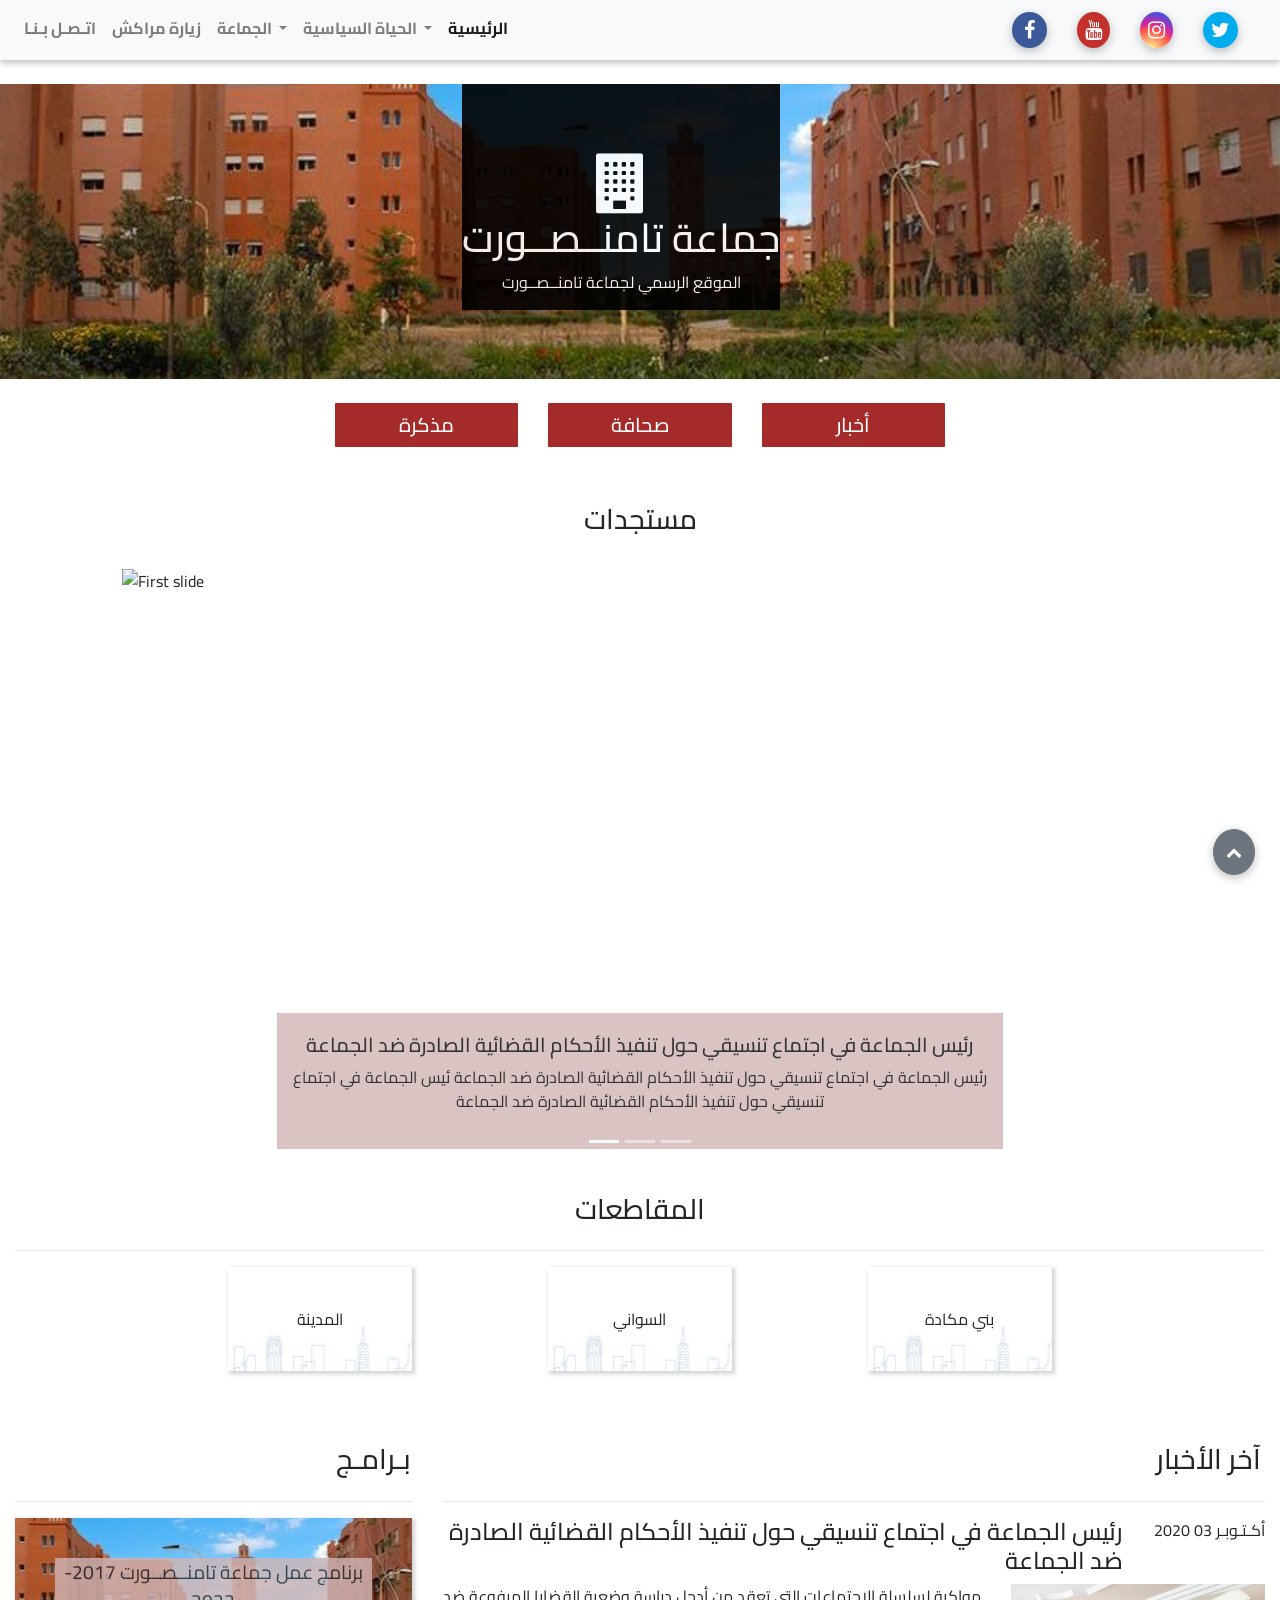
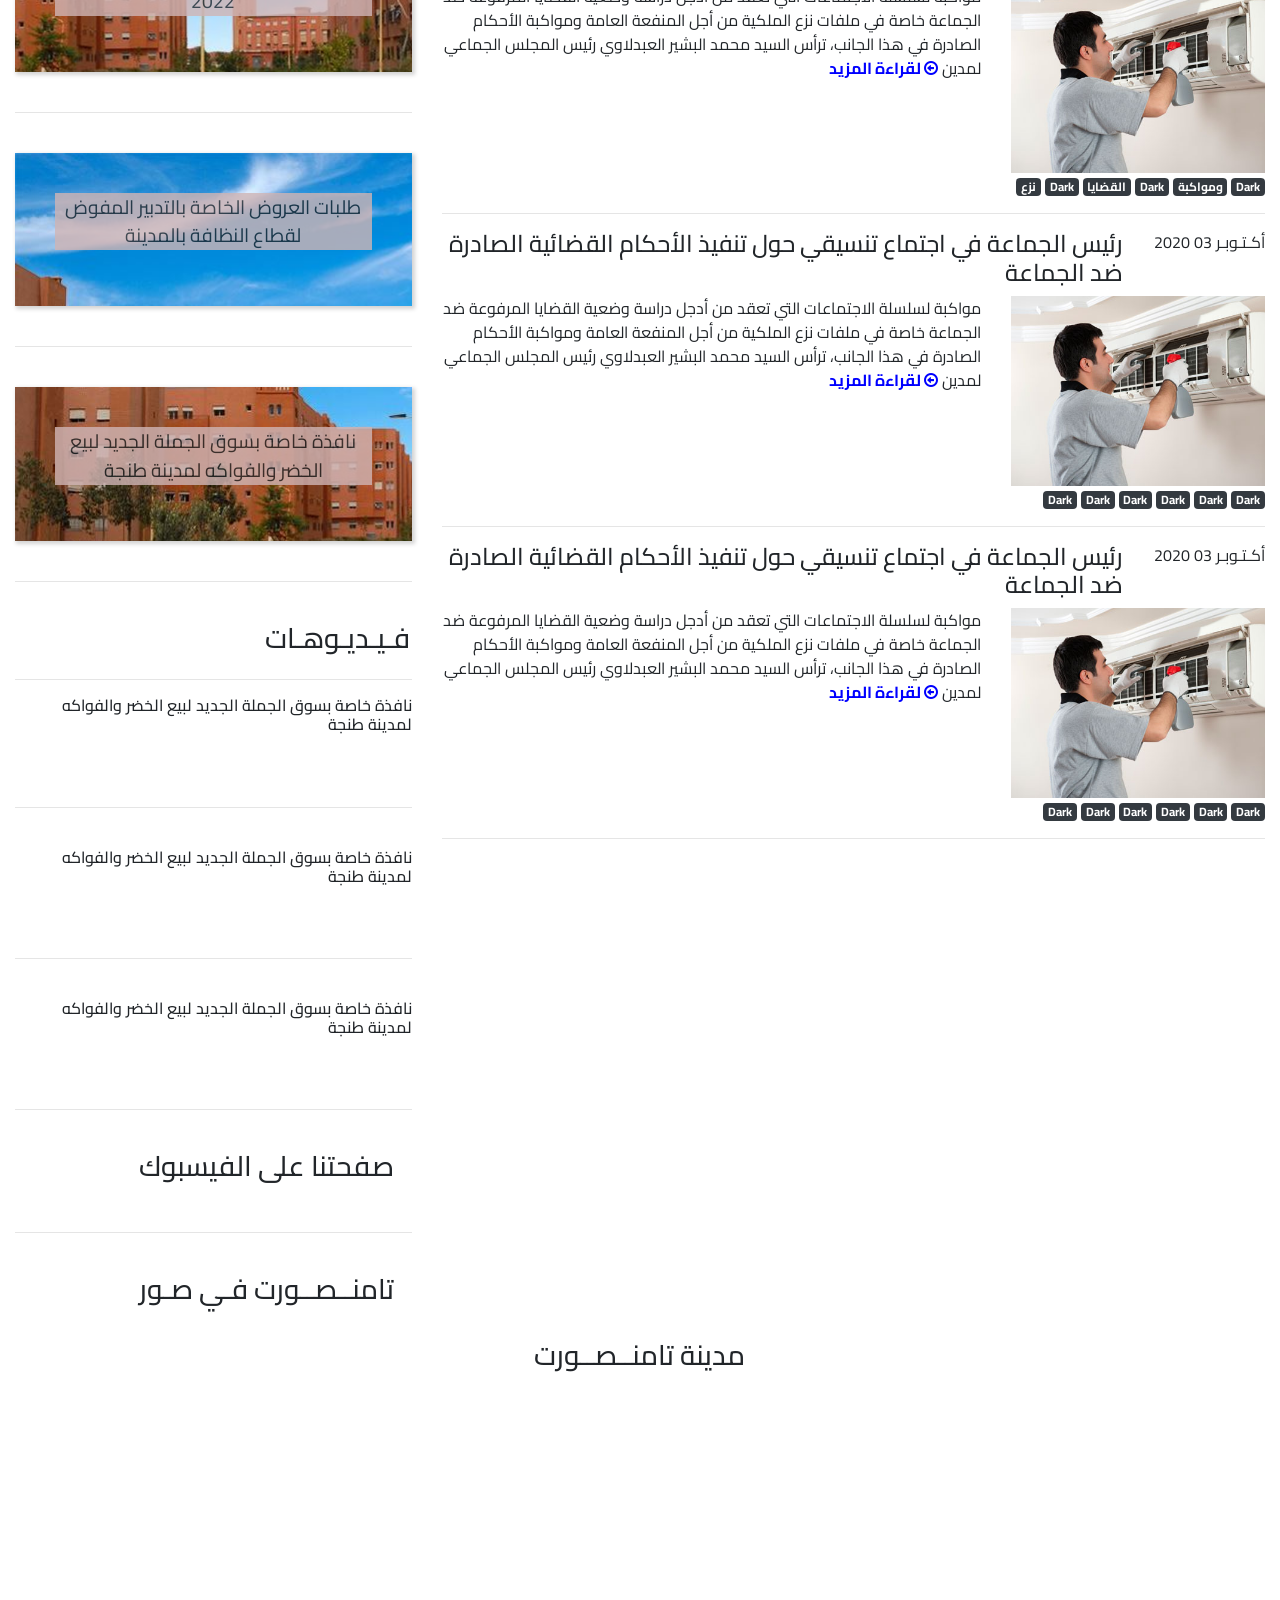
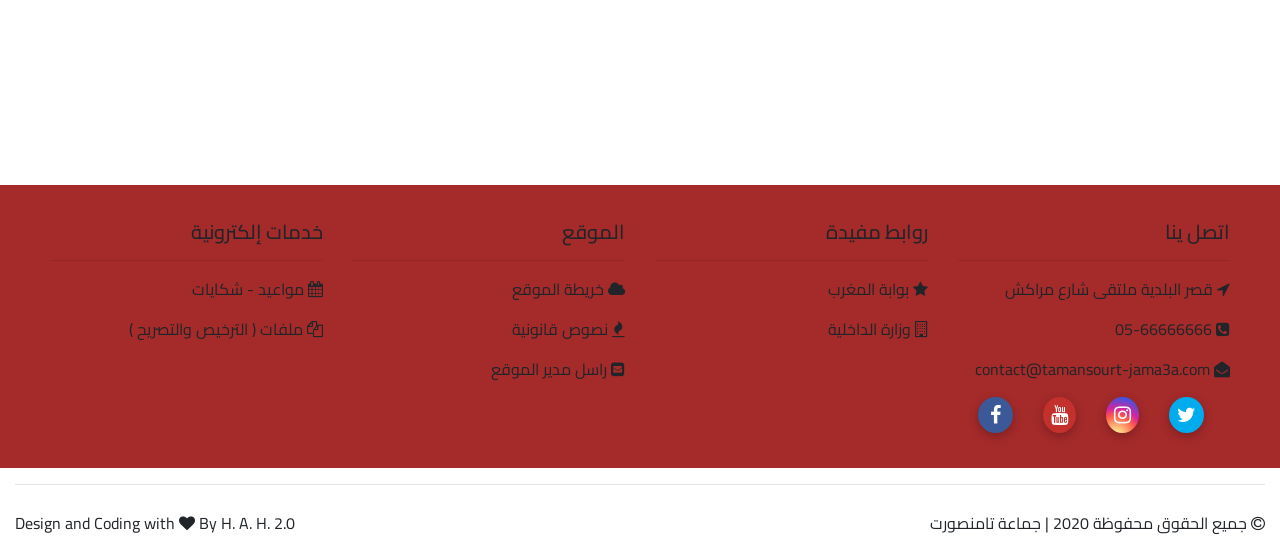
==== commit 863d242b: "map + jama3a page + membres page + president cv definition page" ====
--- a/vue/index.html
+++ b/vue/index.html
@@ -65,9 +65,9 @@
               >
                 <a class="dropdown-item" href="#">جماعة تامنــصــورت</a>
                 <hr />
-                <a class="dropdown-item" href="#">الإدارة الجماعية</a>
+                <a class="dropdown-item" href="members.html">الإدارة الجماعية</a>
                 <hr />
-                <a class="dropdown-item" href="#">المقاطعات</a>
+                <a class="dropdown-item" href="Ljama3at.html">المقاطعات</a>
               </div>
             </li>
             <li class="nav-item dropdown cool-link">
@@ -85,9 +85,9 @@
                 class="dropdown-menu"
                 aria-labelledby="navbarDropdownMenuLink"
               >
-                <a class="dropdown-item" href="#">العمدة</a>
+                <a class="dropdown-item" href="president.html">حول الرئيس </a>
                 <hr />
-                <a class="dropdown-item" href="#">المكتب</a>
+                <a class="dropdown-item" href="members.html">المكتب</a>
                 <hr />
                 <a class="dropdown-item" href="#">المجلس الجماعي</a>
                 <hr />
@@ -152,9 +152,9 @@
       </div>
 
       <div class="row" style="text-align: center">
-        <div class="col-md-4"></div>
-        <div class="col-md-4"><h3>مستجدات</h3></div>
-        <div class="col-md-4"></div>
+       
+        <div class="col-md-12"><h3>مستجدات</h3></div>
+       
       </div>
       <br />
       <div class="row">
@@ -184,7 +184,7 @@
               <div class="carousel-item active">
                 <img
                   class="d-block w-100"
-                  src="../images/tamansourt1.jpg"
+                  src="../images/WhatsApp Image 2020-10-03 at 16.43.08 (8).jpeg"
                   alt="First slide"
                 />
                 <div
@@ -206,7 +206,7 @@
               <div class="carousel-item">
                 <img
                   class="d-block w-100"
-                  src="../images/tamansourt2.jpg"
+                  src="../images/WhatsApp Image 2020-10-03 at 16.43.08 (2).jpeg"
                   alt="Second slide"
                 />
                 <div
@@ -226,7 +226,7 @@
               <div class="carousel-item">
                 <img
                   class="d-block w-100"
-                  src="../images/tamansourt3.jpg"
+                  src="../images/WhatsApp Image 2020-10-03 at 16.43.08 (1).jpeg"
                   alt="Third slide"
                 />
                 <div
@@ -536,7 +536,14 @@
         <div class="col-md-4"><h3>مدينة تامنــصــورت</h3></div>
         <div class="col-md-4"></div>
       </div>
-
+      <!-- Map dyal Tamansourt -->
+      <div class="row" >
+        <div class="col-md-12">
+          <iframe width="100%" height="399" frameborder="0" scrolling="no" marginheight="0" marginwidth="0" id="gmap_canvas" src="https://maps.google.com/maps?width=1023&amp;height=399&amp;hl=en&amp;q=Tamansourt%20Tamansourt+(Tamansourt%20Jama3a)&amp;t=&amp;z=12&amp;ie=UTF8&amp;iwloc=B&amp;output=embed"></iframe>
+
+        </div>
+      
+      </div>
       <!-- Footer Bar -->
       <div
         class="row"
--- a/style/style.css
+++ b/style/style.css
@@ -162,3 +162,19 @@
   box-shadow: 2px 2px 10px rgba(0,0,0,.75);
 }
 
+.nav-pills .nav-link1.active, .nav-pills .show>.nav-link1 {
+  color: #fff;
+  background-color:#d84100;
+  
+}
+.nav-link1{
+  margin-top: 10px;
+}
+.nav-link1:hover {
+  color: #fff;
+  background-color:#d84100;
+}
+.fade {
+ 
+  padding: 50px;
+}
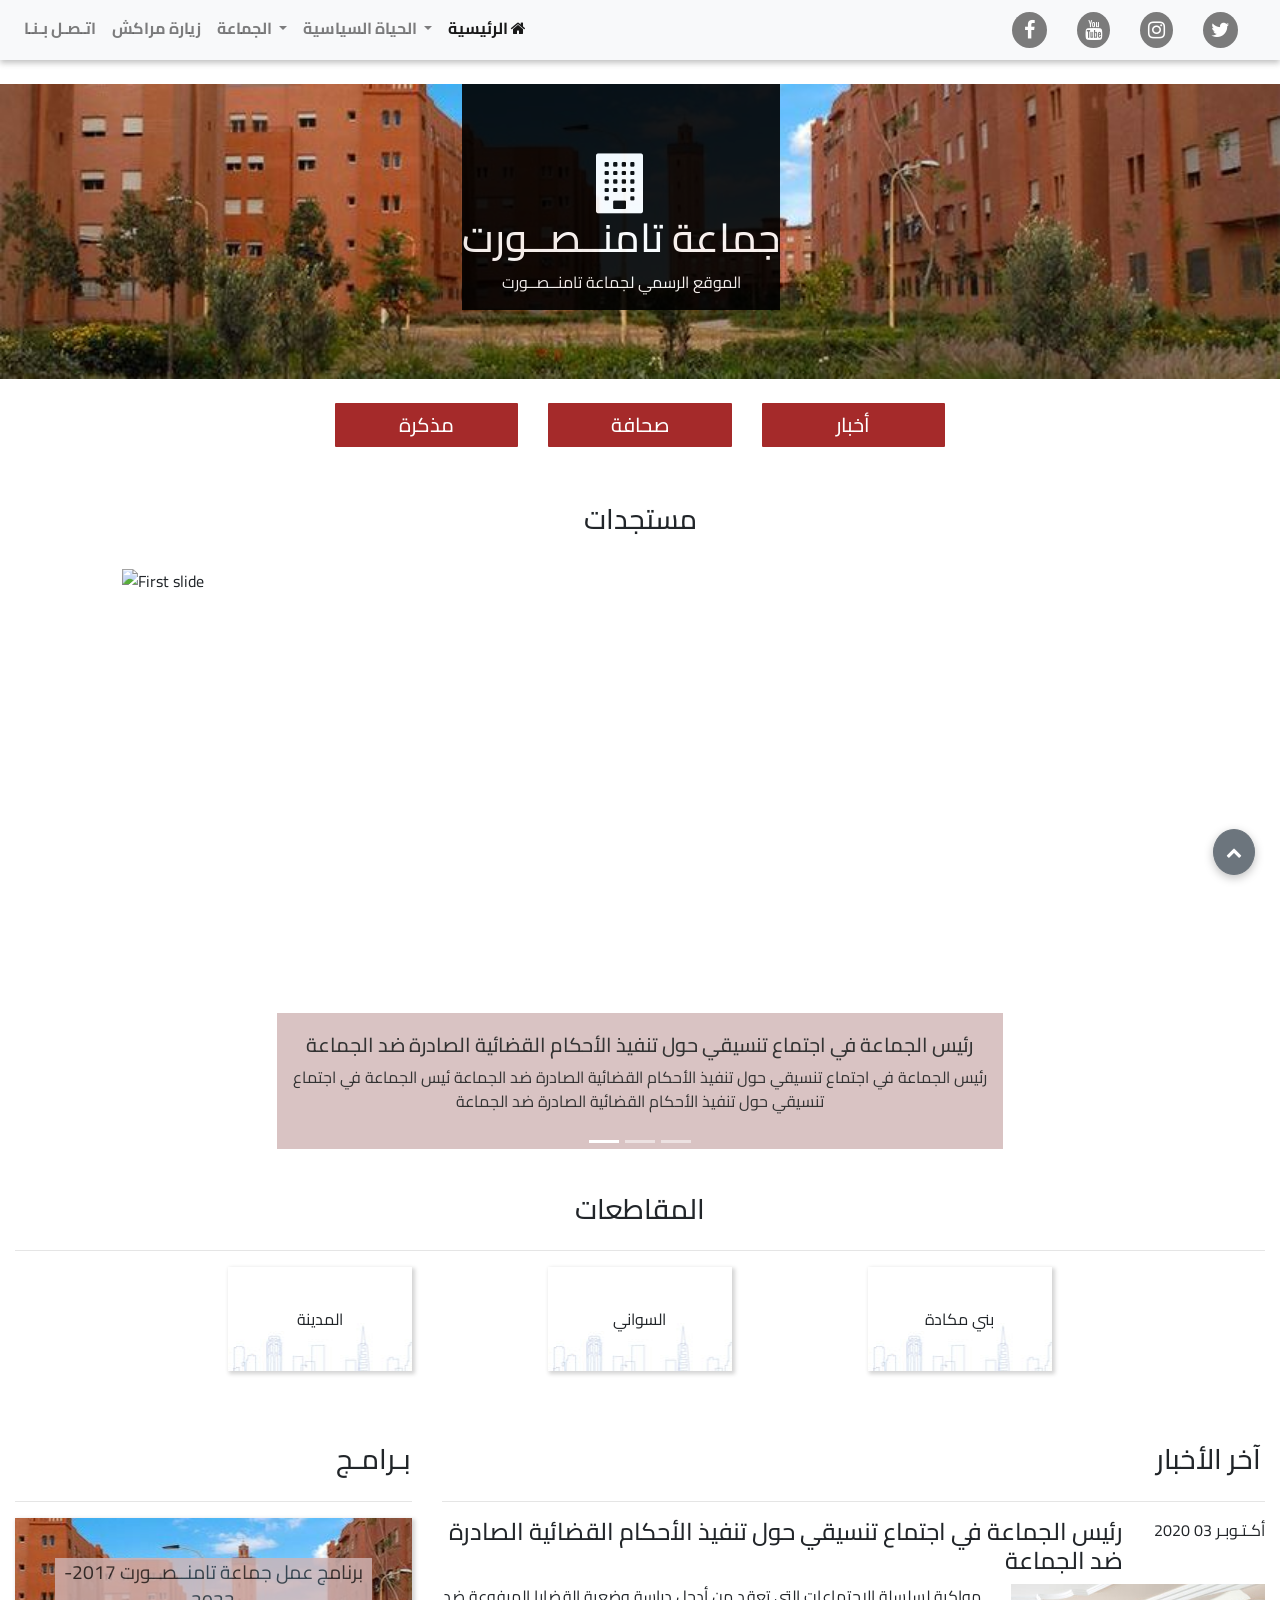
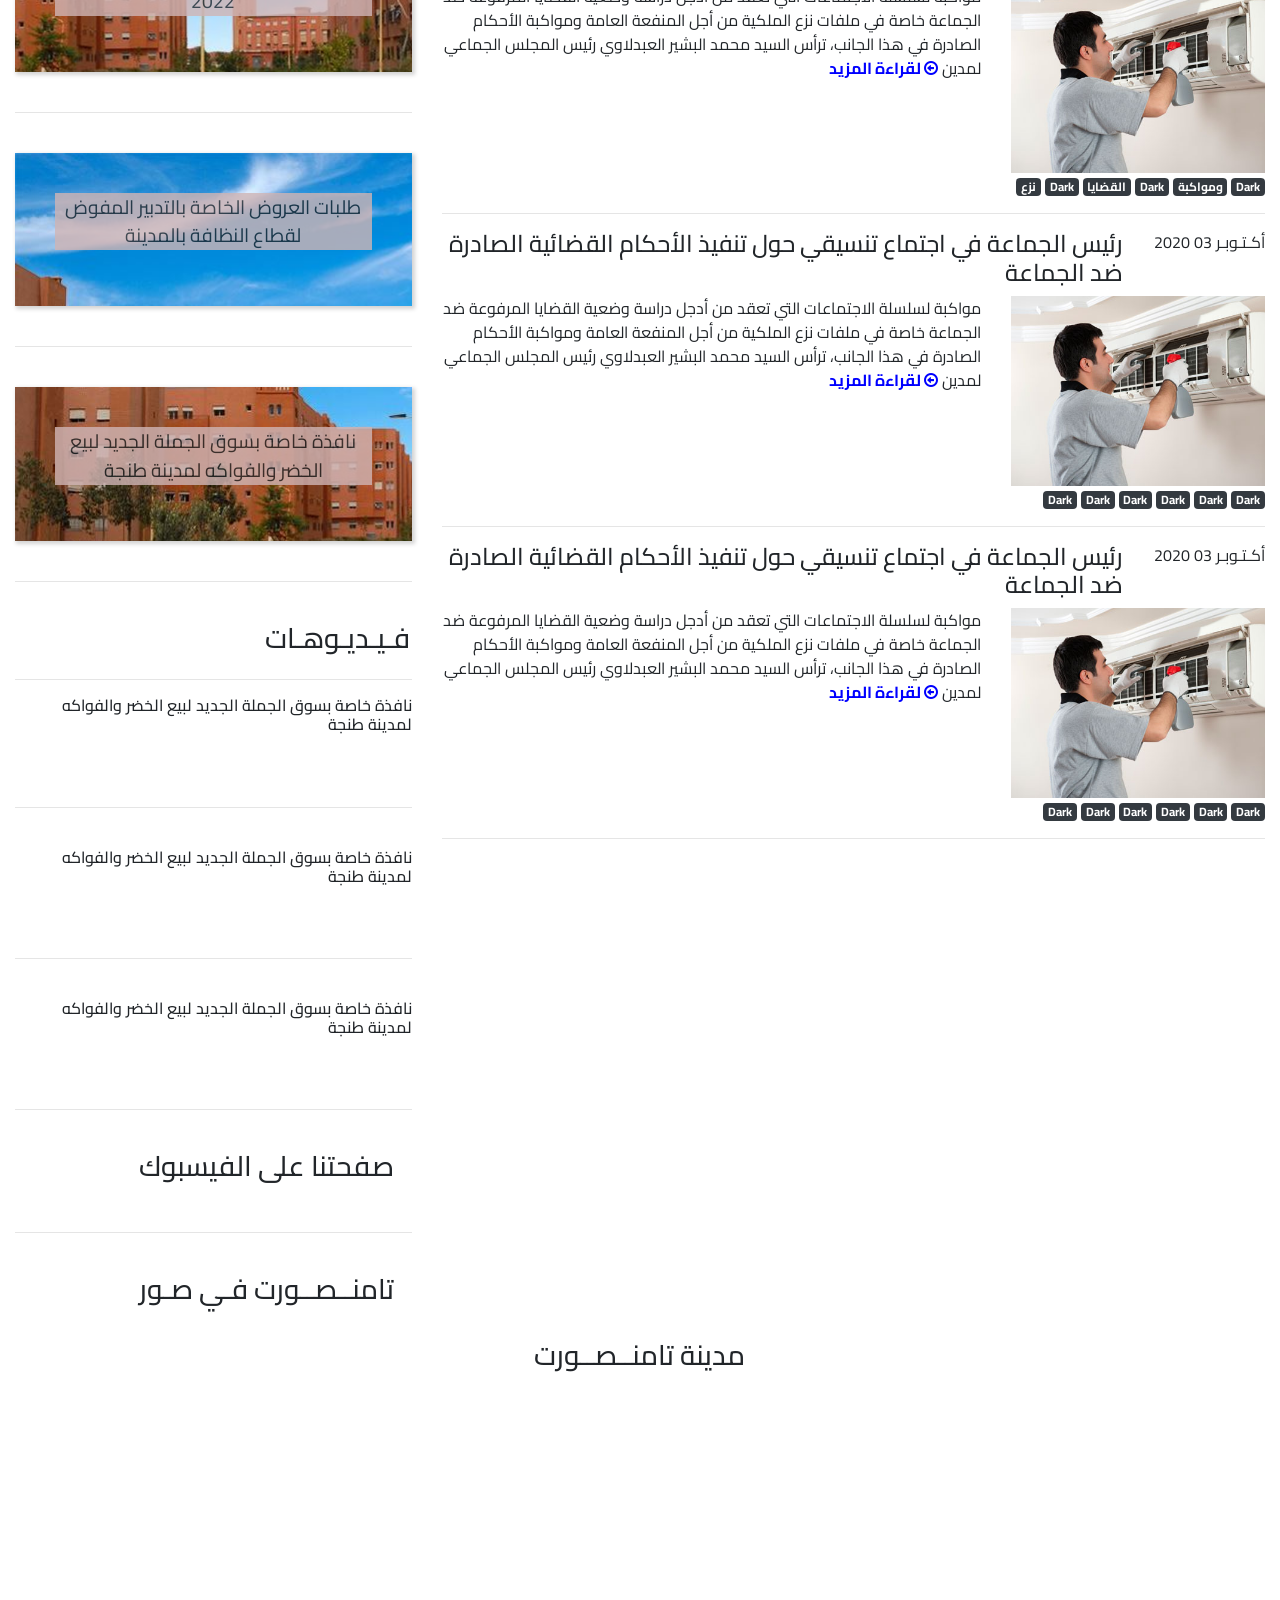
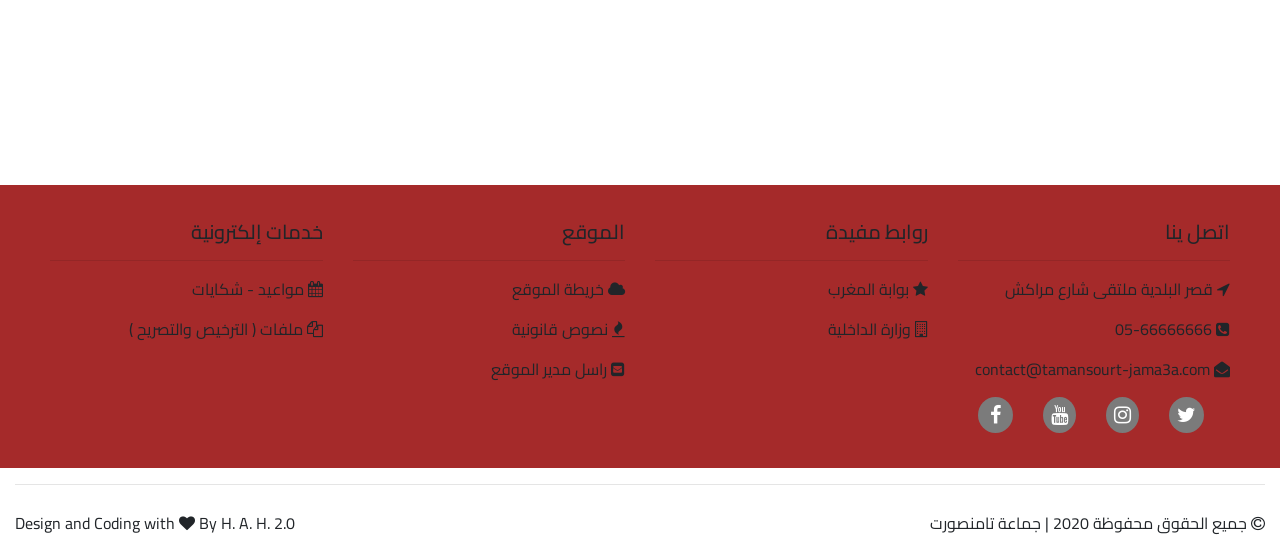
==== commit b0ca22e1: "icons + sections t jama3a + hover 3la 3 categories + icon dyal Acceuil + 5lli ghi dook cards lli drt" ====
--- a/vue/index.html
+++ b/vue/index.html
@@ -65,7 +65,9 @@
               >
                 <a class="dropdown-item" href="#">جماعة تامنــصــورت</a>
                 <hr />
-                <a class="dropdown-item" href="members.html">الإدارة الجماعية</a>
+                <a class="dropdown-item" href="members.html"
+                  >الإدارة الجماعية</a
+                >
                 <hr />
                 <a class="dropdown-item" href="Ljama3at.html">المقاطعات</a>
               </div>
@@ -97,7 +99,8 @@
 
             <li class="nav-item active cool-link">
               <a class="nav-link" href="#"
-                >الرئيسية<span class="sr-only">(current)</span></a
+                >الرئيسية <i class="fa fa-home" aria-hidden="true"></i
+                ><span class="sr-only">(current)</span></a
               >
             </li>
           </ul>
@@ -134,27 +137,25 @@
           <p>الموقع الرسمي لجماعة تامنــصــورت</p></span
         >
       </div>
-     <br>
+      <br />
       <div class="row" style="text-align: center">
         <div class="col-md-3"></div>
         <div class="col-md-2">
-          <a  href="#"> <h5 class="dash">مذكرة</h5></a> <br><br>
-        </div>
-      
+          <a href="#"> <h5 class="dash">مذكرة</h5></a> <br /><br />
+        </div>
+
         <div class="col-md-2">
-          <a  href="#"><h5 class="dash">صحافة</h5> </a><br><br>
+          <a href="#"><h5 class="dash">صحافة</h5> </a><br /><br />
         </div>
         <div class="col-md-2">
-          <a  href="full-a5bar.html"><h5 class="dash">أخبار</h5></a> <br><br>
+          <a href="full-a5bar.html"><h5 class="dash">أخبار</h5></a> <br /><br />
         </div>
 
         <div class="col-md-3"></div>
       </div>
 
       <div class="row" style="text-align: center">
-       
         <div class="col-md-12"><h3>مستجدات</h3></div>
-       
       </div>
       <br />
       <div class="row">
@@ -537,12 +538,19 @@
         <div class="col-md-4"></div>
       </div>
       <!-- Map dyal Tamansourt -->
-      <div class="row" >
+      <div class="row">
         <div class="col-md-12">
-          <iframe width="100%" height="399" frameborder="0" scrolling="no" marginheight="0" marginwidth="0" id="gmap_canvas" src="https://maps.google.com/maps?width=1023&amp;height=399&amp;hl=en&amp;q=Tamansourt%20Tamansourt+(Tamansourt%20Jama3a)&amp;t=&amp;z=12&amp;ie=UTF8&amp;iwloc=B&amp;output=embed"></iframe>
-
-        </div>
-      
+          <iframe
+            width="100%"
+            height="399"
+            frameborder="0"
+            scrolling="no"
+            marginheight="0"
+            marginwidth="0"
+            id="gmap_canvas"
+            src="https://maps.google.com/maps?width=1023&amp;height=399&amp;hl=en&amp;q=Tamansourt%20Tamansourt+(Tamansourt%20Jama3a)&amp;t=&amp;z=12&amp;ie=UTF8&amp;iwloc=B&amp;output=embed"
+          ></iframe>
+        </div>
       </div>
       <!-- Footer Bar -->
       <div
--- a/style/style.css
+++ b/style/style.css
@@ -1,79 +1,73 @@
 body {
- font-family: 'Cairo', sans-serif;
+  font-family: "Cairo", sans-serif;
 }
 html {
   scroll-behavior: smooth;
 }
-.navbar{
-  box-shadow: 0 3px 6px 0 rgba(50,50,50,.3);
+.navbar {
+  box-shadow: 0 3px 6px 0 rgba(50, 50, 50, 0.3);
 }
-.navbar-toggler:focus{
+.navbar-toggler:focus {
   outline: 1px none;
 }
 a {
   color: #212529;
 }
-#image{
+#image {
   position: relative;
- 
 }
-.d-block{
-  height:600px;
+.d-block {
+  height: 600px;
   widows: 100%;
 }
 #definition {
   position: absolute;
   right: 500px;
   padding-top: 70px;
-background-color:black;
-color:white;
-opacity:0.9;
+  background-color: black;
+  color: white;
+  opacity: 0.9;
 }
 a:hover {
   color: #212529;
   text-decoration: none;
- }
- /* Hover Animation */
- .cool-link {
+}
+/* Hover Animation */
+.cool-link {
   display: inline-block;
   /* color: cadetblue; */
   text-decoration: none;
   font-weight: bold;
 }
-.padd{
-  padding-right:26px;
+.padd {
+  padding-right: 26px;
   font-size: 20px;
 }
-.ho{
+.ho {
   background-color: #d0b5b5;
   opacity: 0.8;
   /* font-weight: bold; */
   font-size: larger;
-
 }
-.carding{
+.carding {
   background: url(../images/bla.jpg) no-repeat;
 }
-.my-card{
+.my-card {
   background-color: whitesmoke;
   padding: 40px;
   box-shadow: 2px 2px 4px 1px #d4d4d4;
   text-align: center;
- 
 }
-.test0{
-
+.test0 {
   background: url(../images/back2.jpg) no-repeat;
 
   background-position-x: center;
 }
-.test{
+.test {
   background: url(../images/back.jpg) no-repeat;
-
 }
-.test2{
+.test2 {
   background: url(../images/back2.jpg) no-repeat;
-
 }
 .cool-link::after {
   content: "";
@@ -89,7 +83,7 @@
   transition: width 0.3s;
 }
 /* Loading CSS */
- .page {
+.page {
   display: none;
 }
 
@@ -107,74 +101,76 @@
   background-position: center;
 }
 
-.fa-facebook{
-  background-color: #3b5998;
+.fa-facebook {
+  background-color: #7b7b7b;
   padding: 8px;
   color: white;
   border-radius: 50%;
   padding-left: 12px;
   padding-right: 12px;
-  box-shadow: 0px 3px 10px rgba(0,0,0,.25);
+ 
 }
-.fa-youtube{
-  background-color: #c4302b;
+.fa-youtube {
+  background-color: #7b7b7b;
   padding: 8px;
   color: white;
   border-radius: 50%;
-  box-shadow: 0px 3px 10px rgba(0,0,0,.25);
+
 }
-.fa-twitter{
-background-color: #00acee ;
+.fa-twitter {
+  background-color: #7b7b7b;
   padding: 8px;
   color: white;
   border-radius: 50%;
-  box-shadow: 0px 3px 10px rgba(0,0,0,.25);
+
 }
-.fa-instagram{
-  background: #d6249f;
-  background: radial-gradient(circle at 30% 107%, #fdf497 0%, #fdf497 5%, #fd5949 45%,#d6249f 60%,#285AEB 90%);
+.fa-instagram {
+  background: #7b7b7b;
   padding: 8px;
   color: white;
   border-radius: 50%;
-  box-shadow: 0px 3px 10px rgba(0,0,0,.25);
+ 
 }
 .back-to-top {
   position: fixed;
   bottom: 25px;
   right: 25px;
   border-radius: 50%;
-    padding-left: 12px;
-    padding-right: 12px;
+  padding-left: 12px;
+  padding-right: 12px;
   padding-top: 10px;
-padding-bottom:10px;
- box-shadow: 0px 3px 10px rgba(0,0,0,.25);
+  padding-bottom: 10px;
+  box-shadow: 0px 3px 10px rgba(0, 0, 0, 0.25);
 }
-.animate:hover{
+.animate:hover {
   text-decoration: underline;
 }
-.dash{
+.dash {
   background-color: brown;
-    padding: 10px;
-    color: white;
-    border-radius: 1px;
+  padding: 10px;
+  color: white;
+  border-radius: 1px;
 }
-.dash:hover{
-  box-shadow: 2px 2px 10px rgba(0,0,0,.75);
+.dash:hover {
+  box-shadow: 2px 2px 10px rgba(0, 0, 0, 0.25);
+  border-left: 10px solid brown;
+  background-color: white;
+  color: brown;
+  border-right: 10px solid brown;
 }
 
-.nav-pills .nav-link1.active, .nav-pills .show>.nav-link1 {
+.nav-pills .nav-link1.active,
+.nav-pills .show > .nav-link1 {
   color: #fff;
-  background-color:#d84100;
-  
+  background-color: #d84100;
 }
-.nav-link1{
+.nav-link1 {
   margin-top: 10px;
 }
 .nav-link1:hover {
   color: #fff;
-  background-color:#d84100;
+  background-color: #d84100;
 }
 .fade {
- 
   padding: 50px;
-}+}
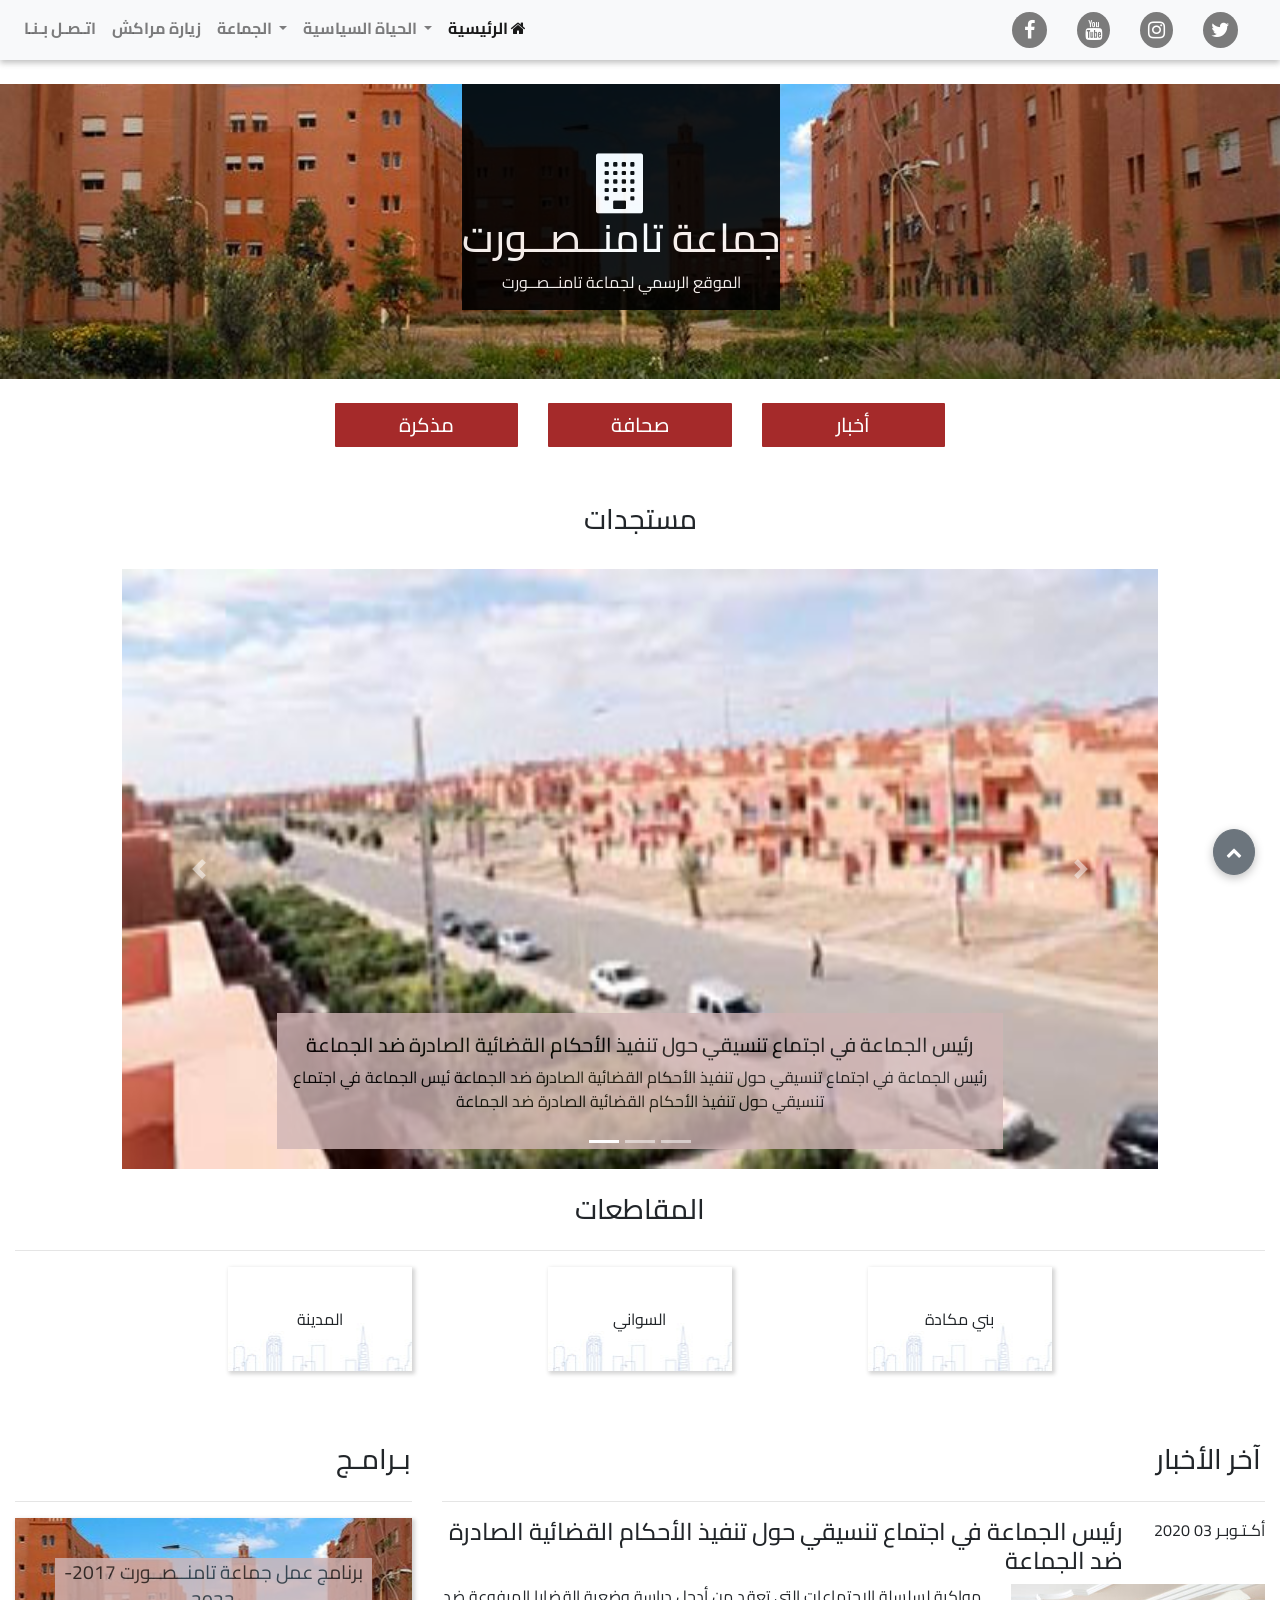
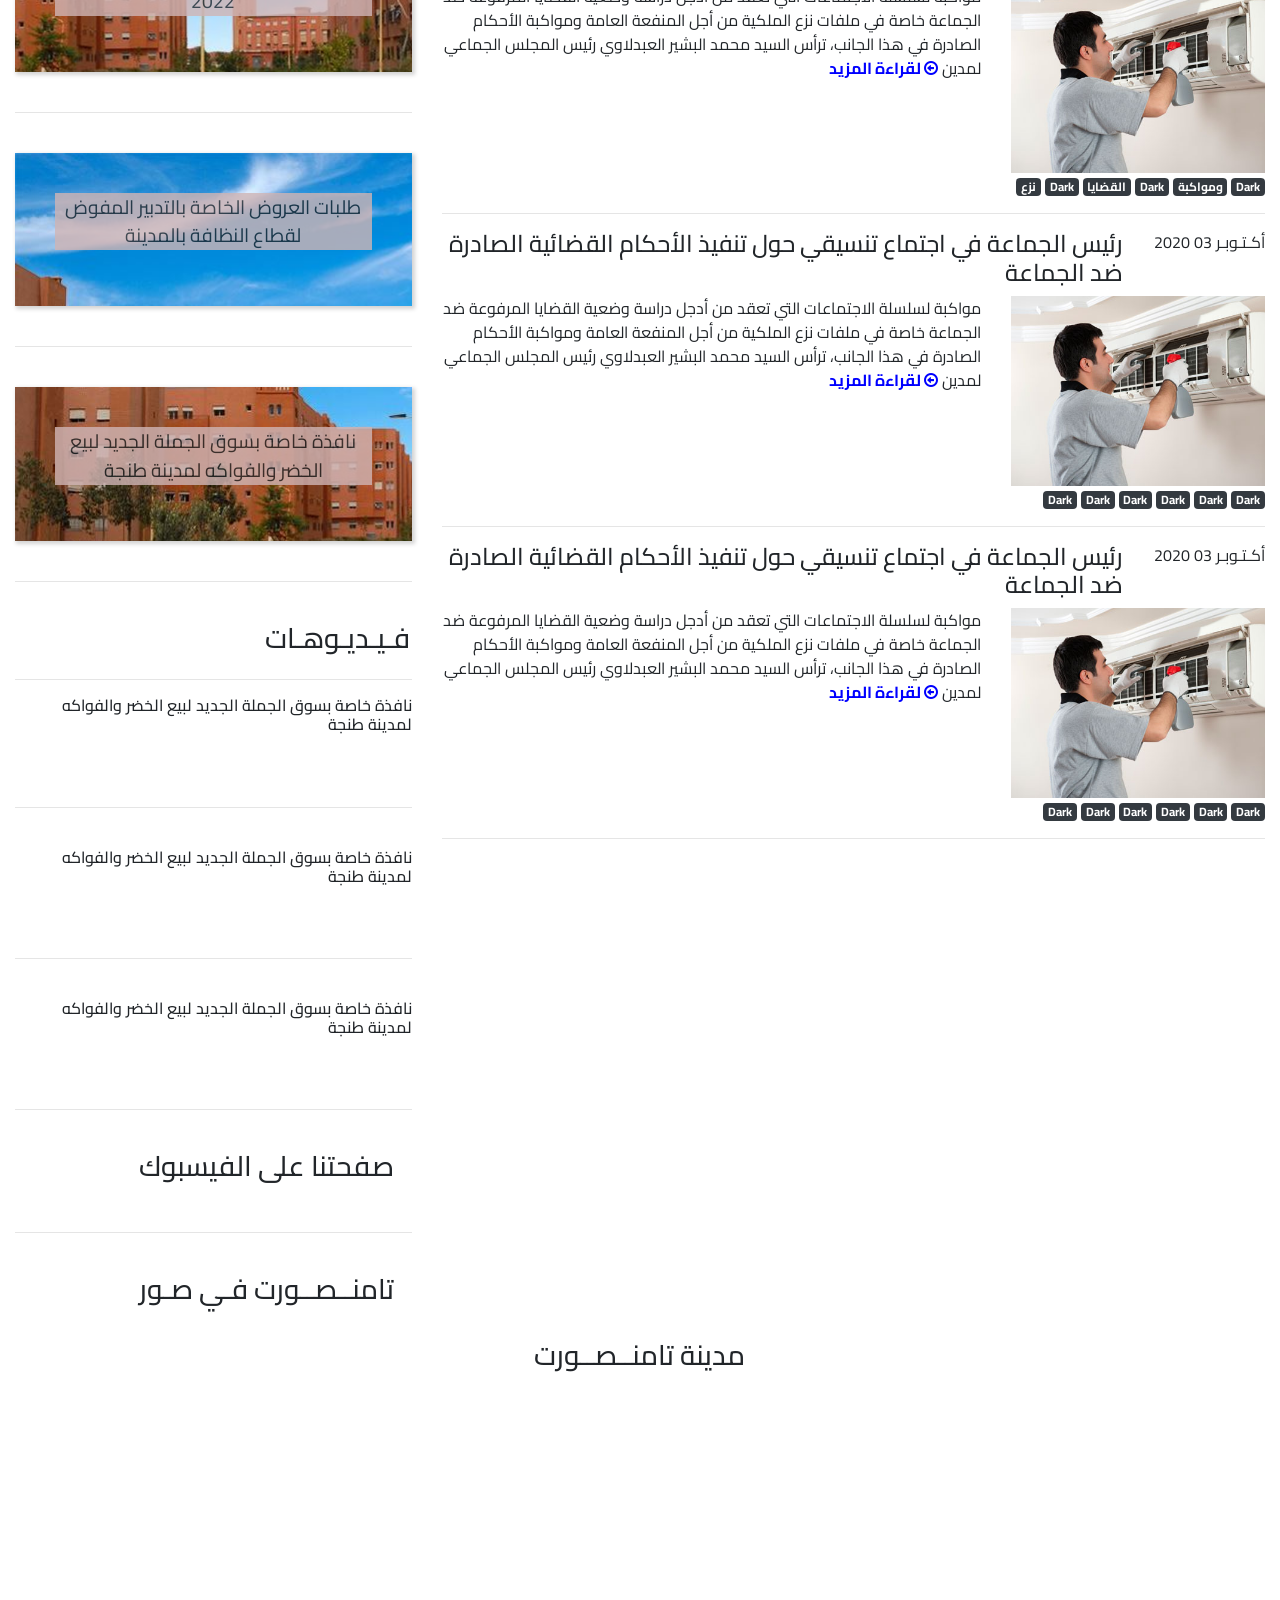
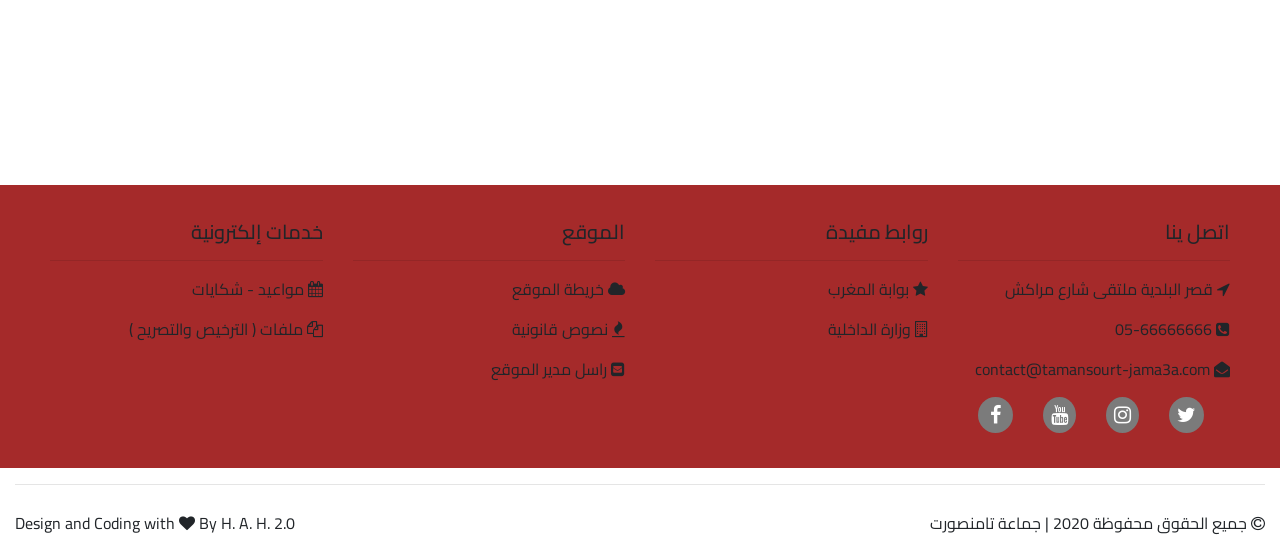
==== commit f4439ef6: "Merge remote-tracking branch 'origin/master'" ====
--- a/vue/index.html
+++ b/vue/index.html
@@ -185,7 +185,7 @@
               <div class="carousel-item active">
                 <img
                   class="d-block w-100"
-                  src="../images/WhatsApp Image 2020-10-03 at 16.43.08 (8).jpeg"
+                  src="../images/tamansourt1.jpg"
                   alt="First slide"
                 />
                 <div
@@ -207,7 +207,7 @@
               <div class="carousel-item">
                 <img
                   class="d-block w-100"
-                  src="../images/WhatsApp Image 2020-10-03 at 16.43.08 (2).jpeg"
+                  src="../images/tamansourt2.jpg"
                   alt="Second slide"
                 />
                 <div
@@ -227,7 +227,7 @@
               <div class="carousel-item">
                 <img
                   class="d-block w-100"
-                  src="../images/WhatsApp Image 2020-10-03 at 16.43.08 (1).jpeg"
+                  src="../images/tamansourt3.jpg"
                   alt="Third slide"
                 />
                 <div
